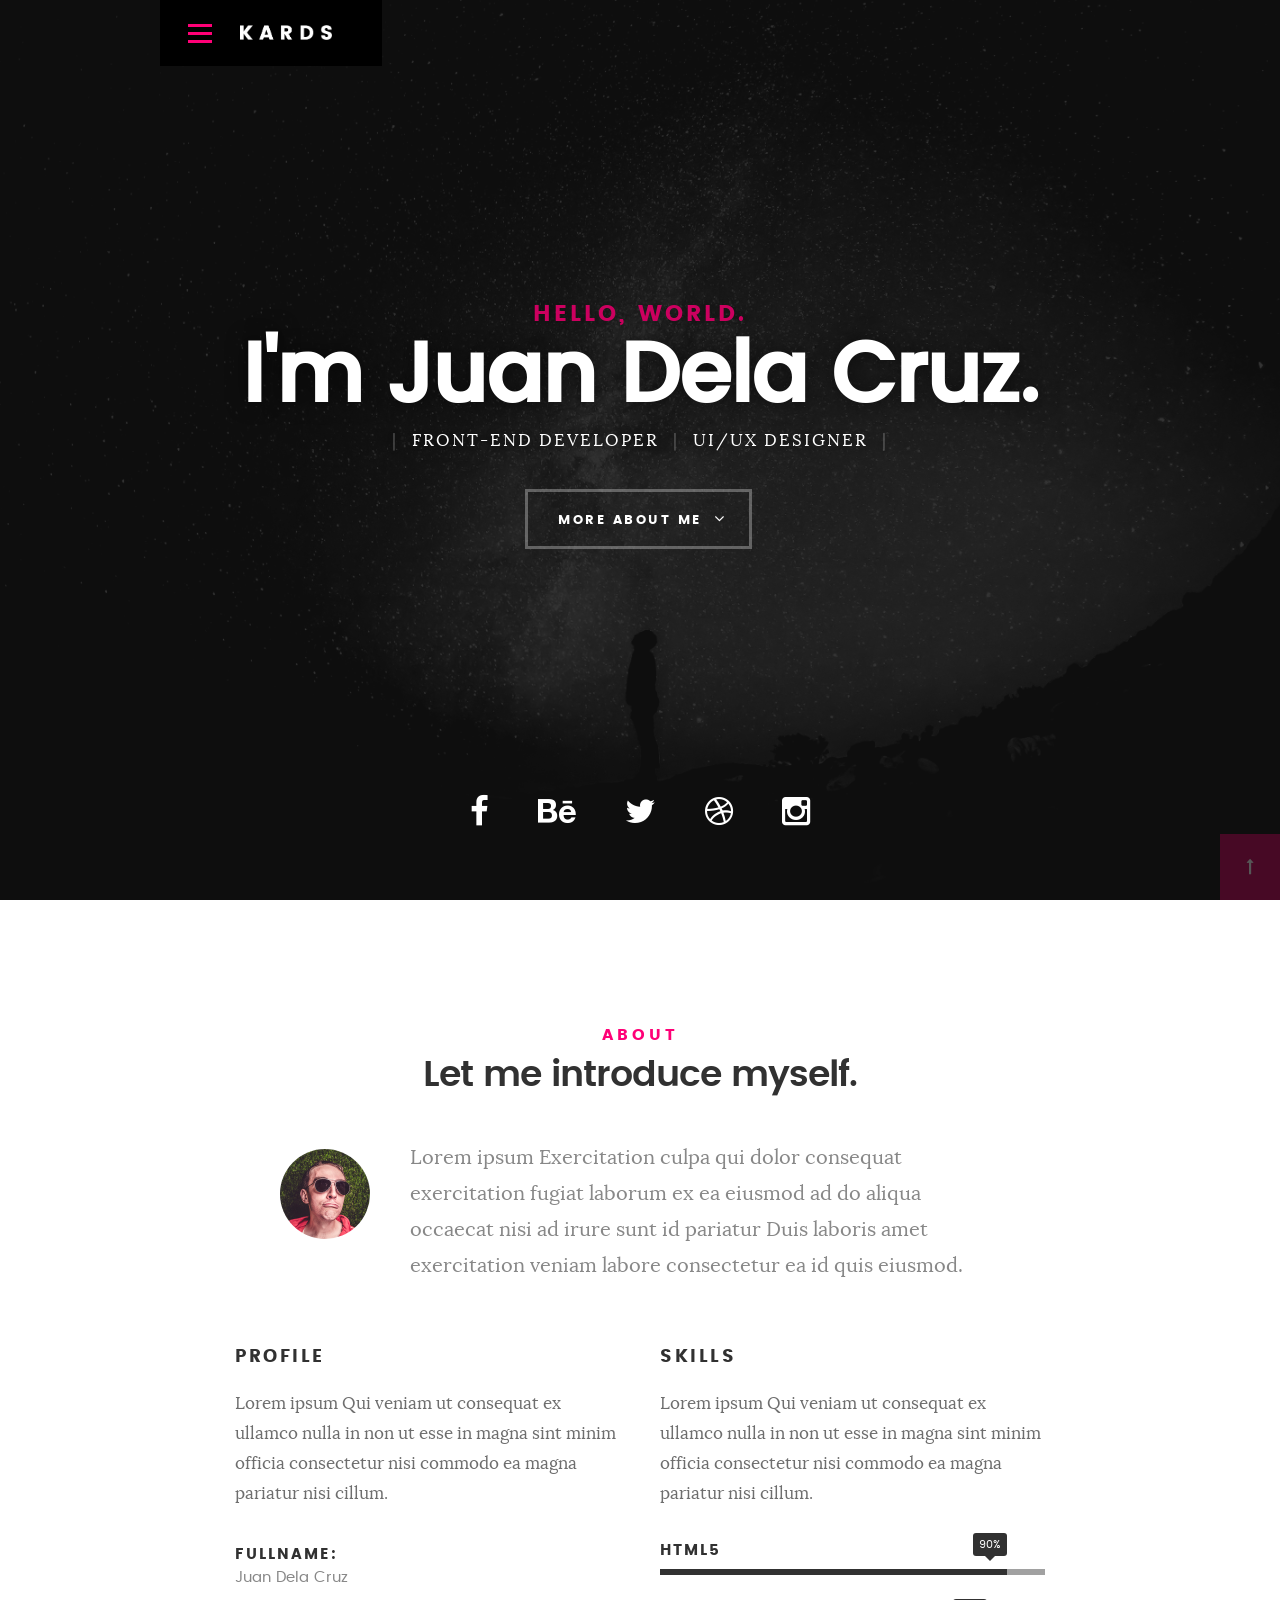
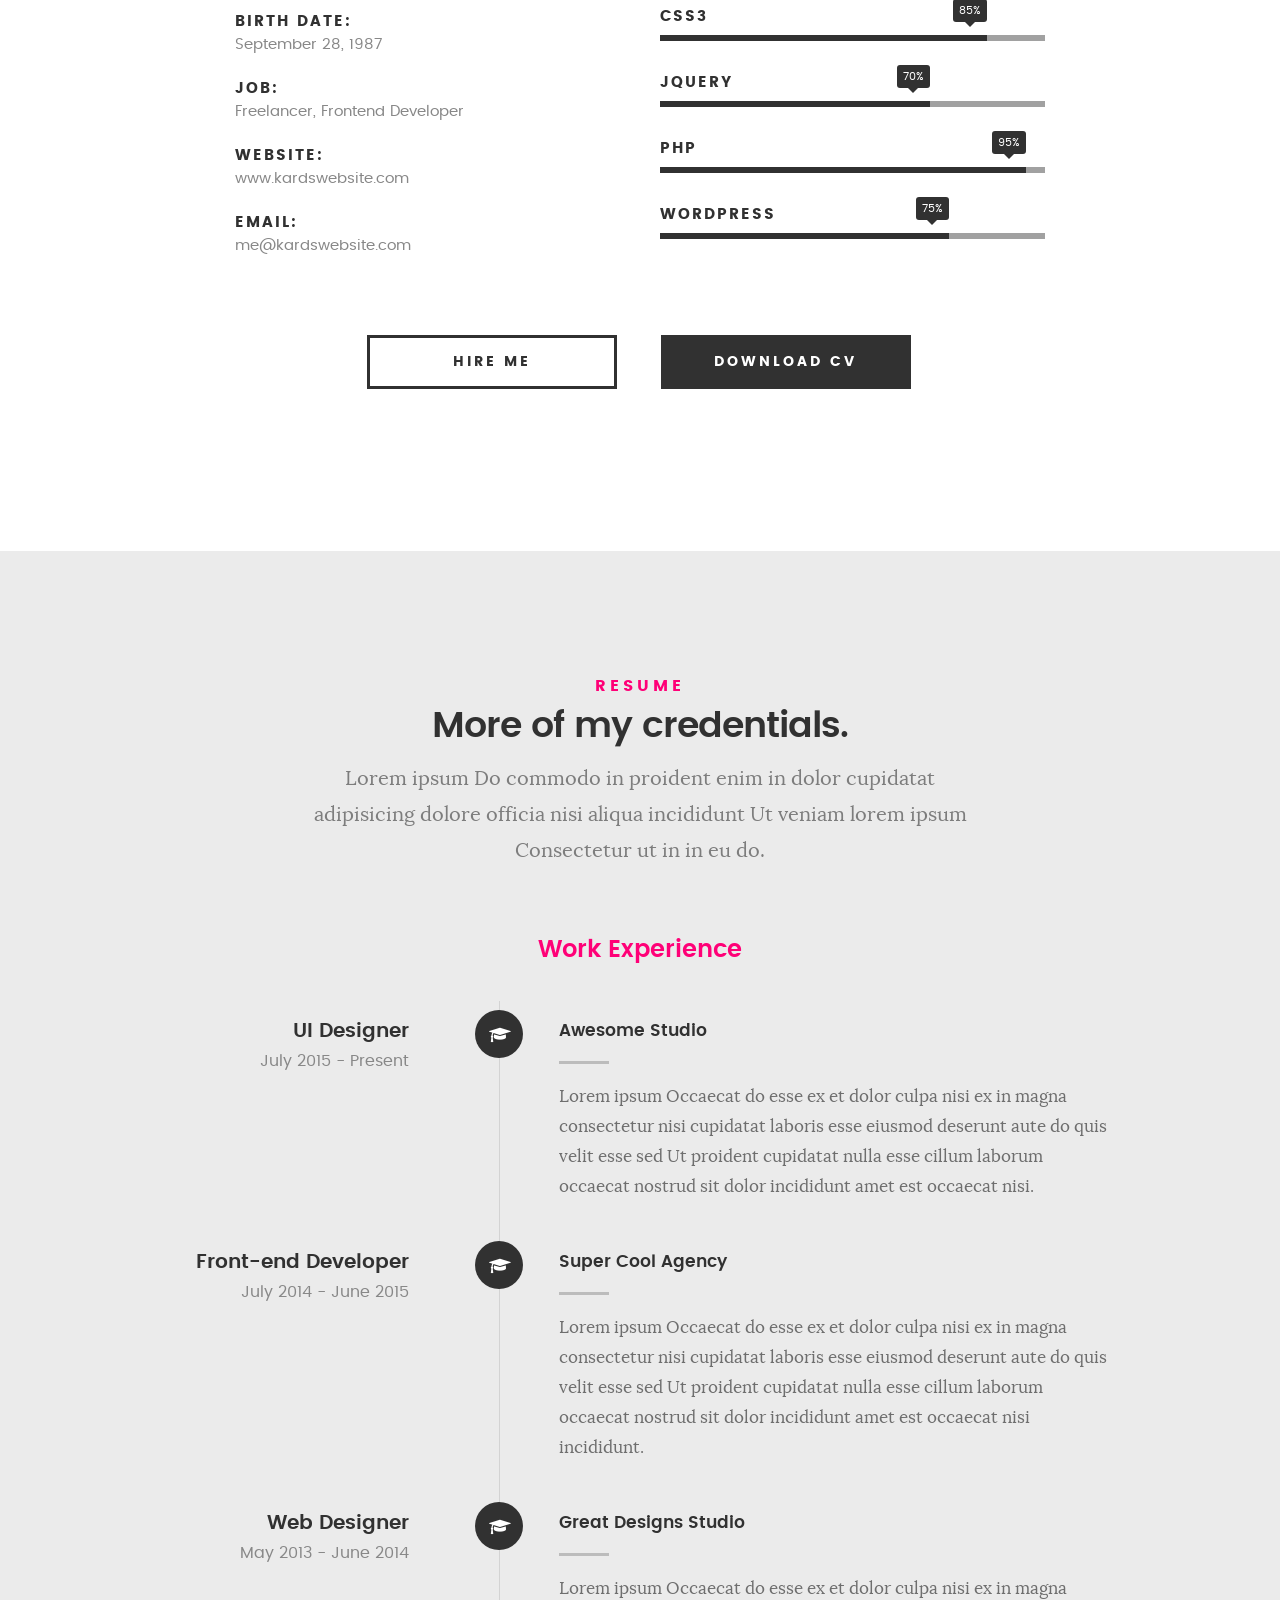
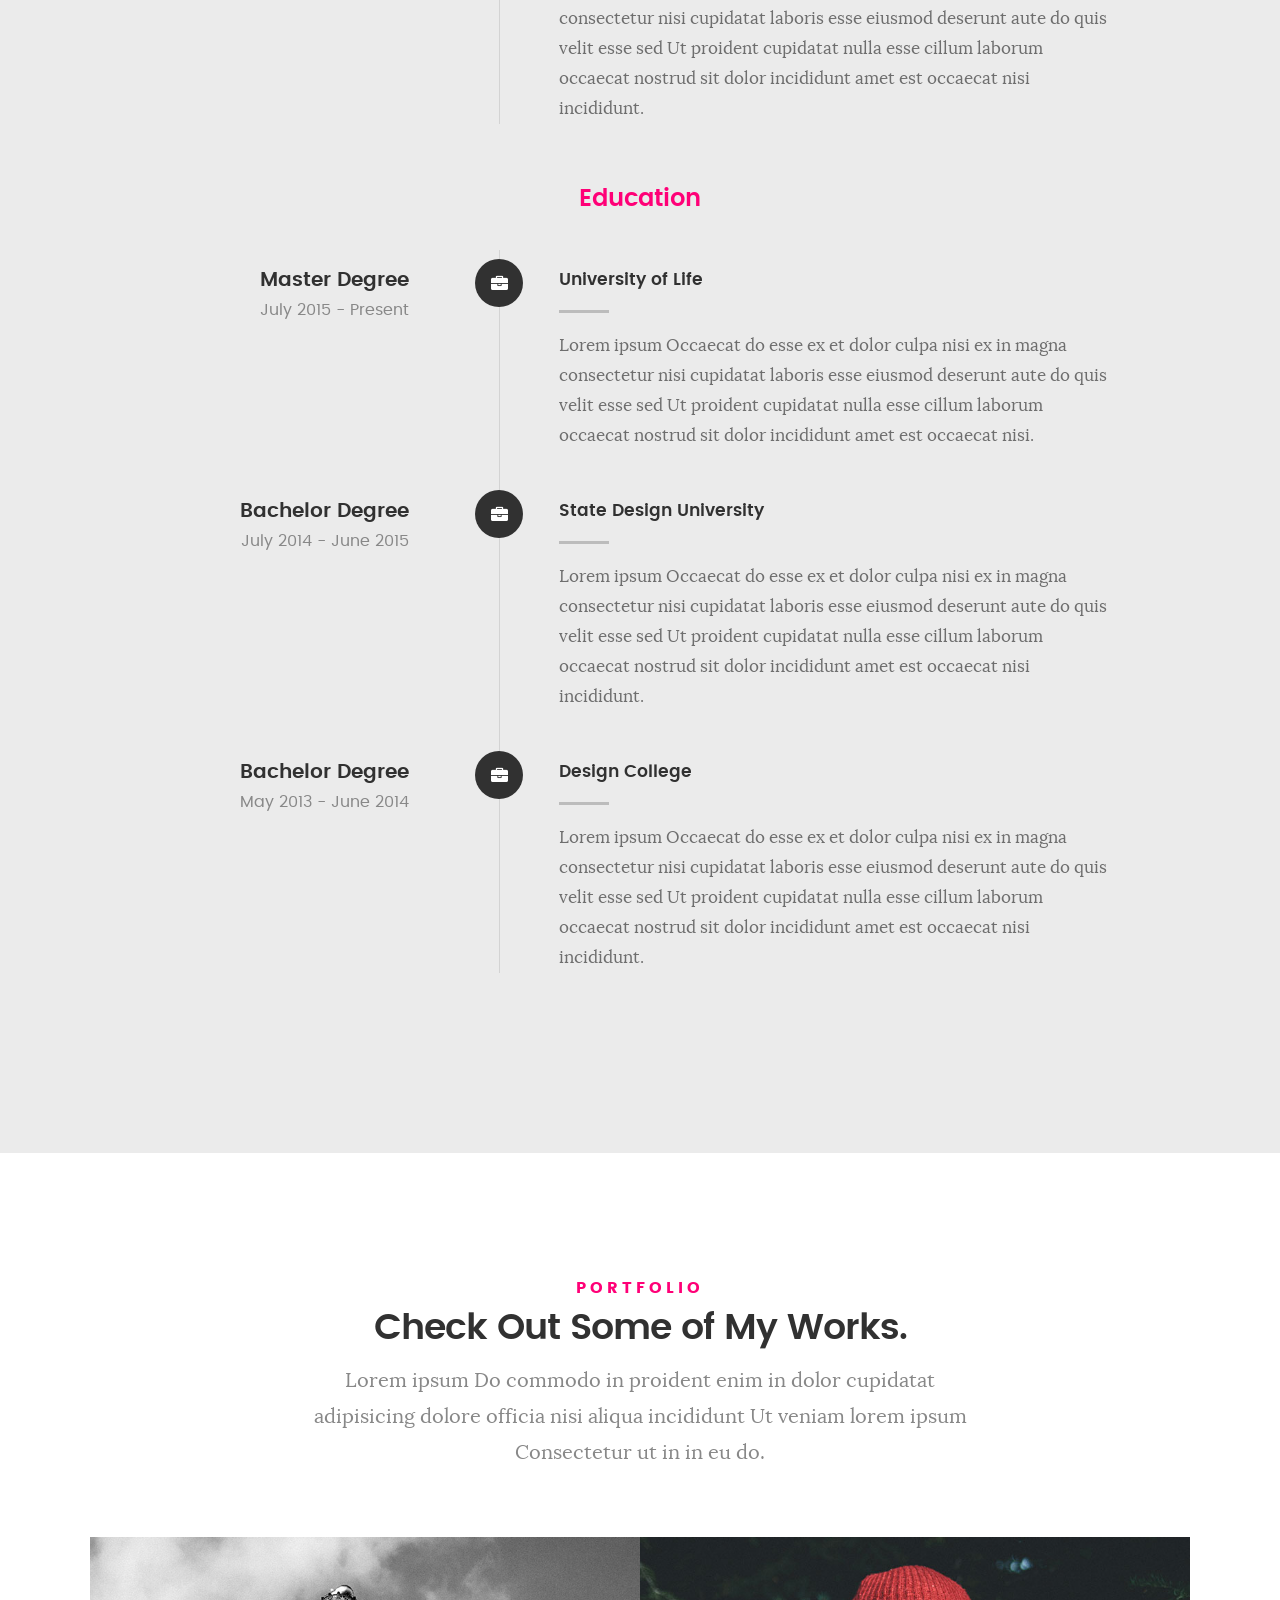
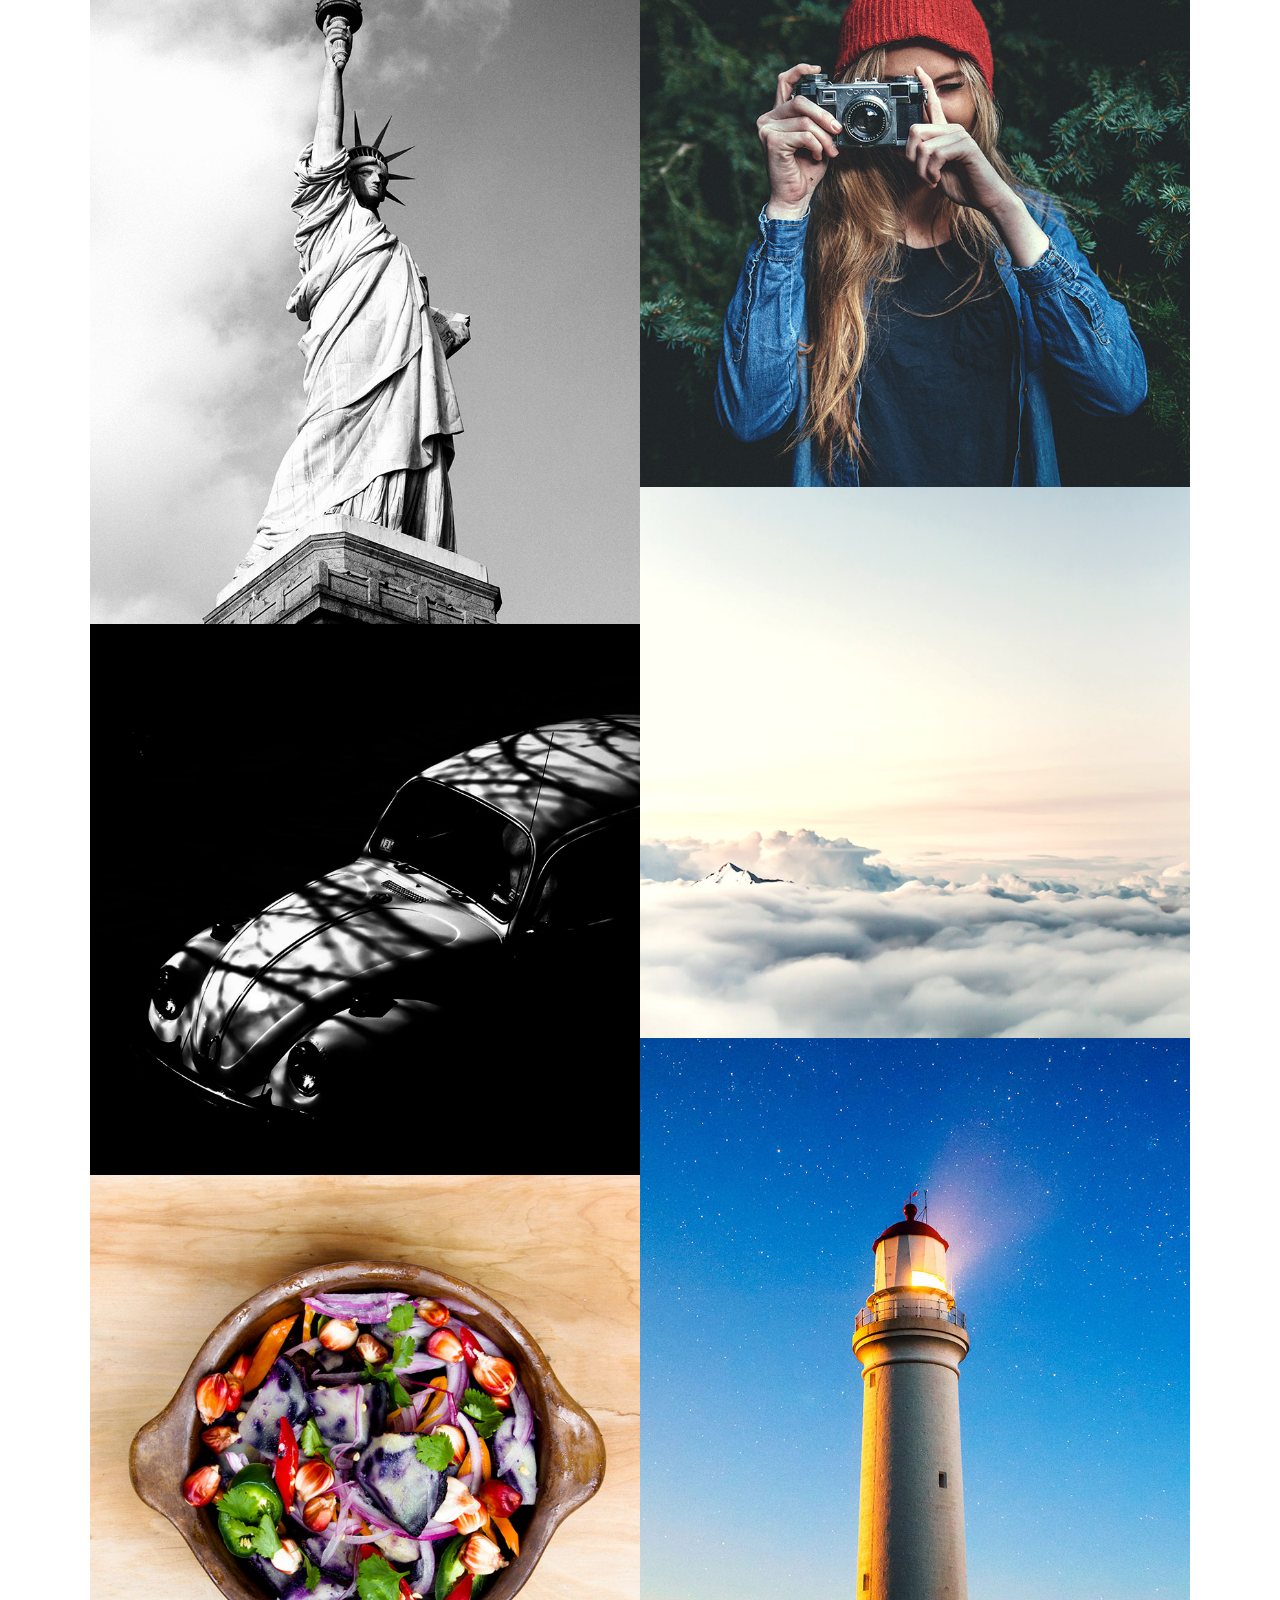
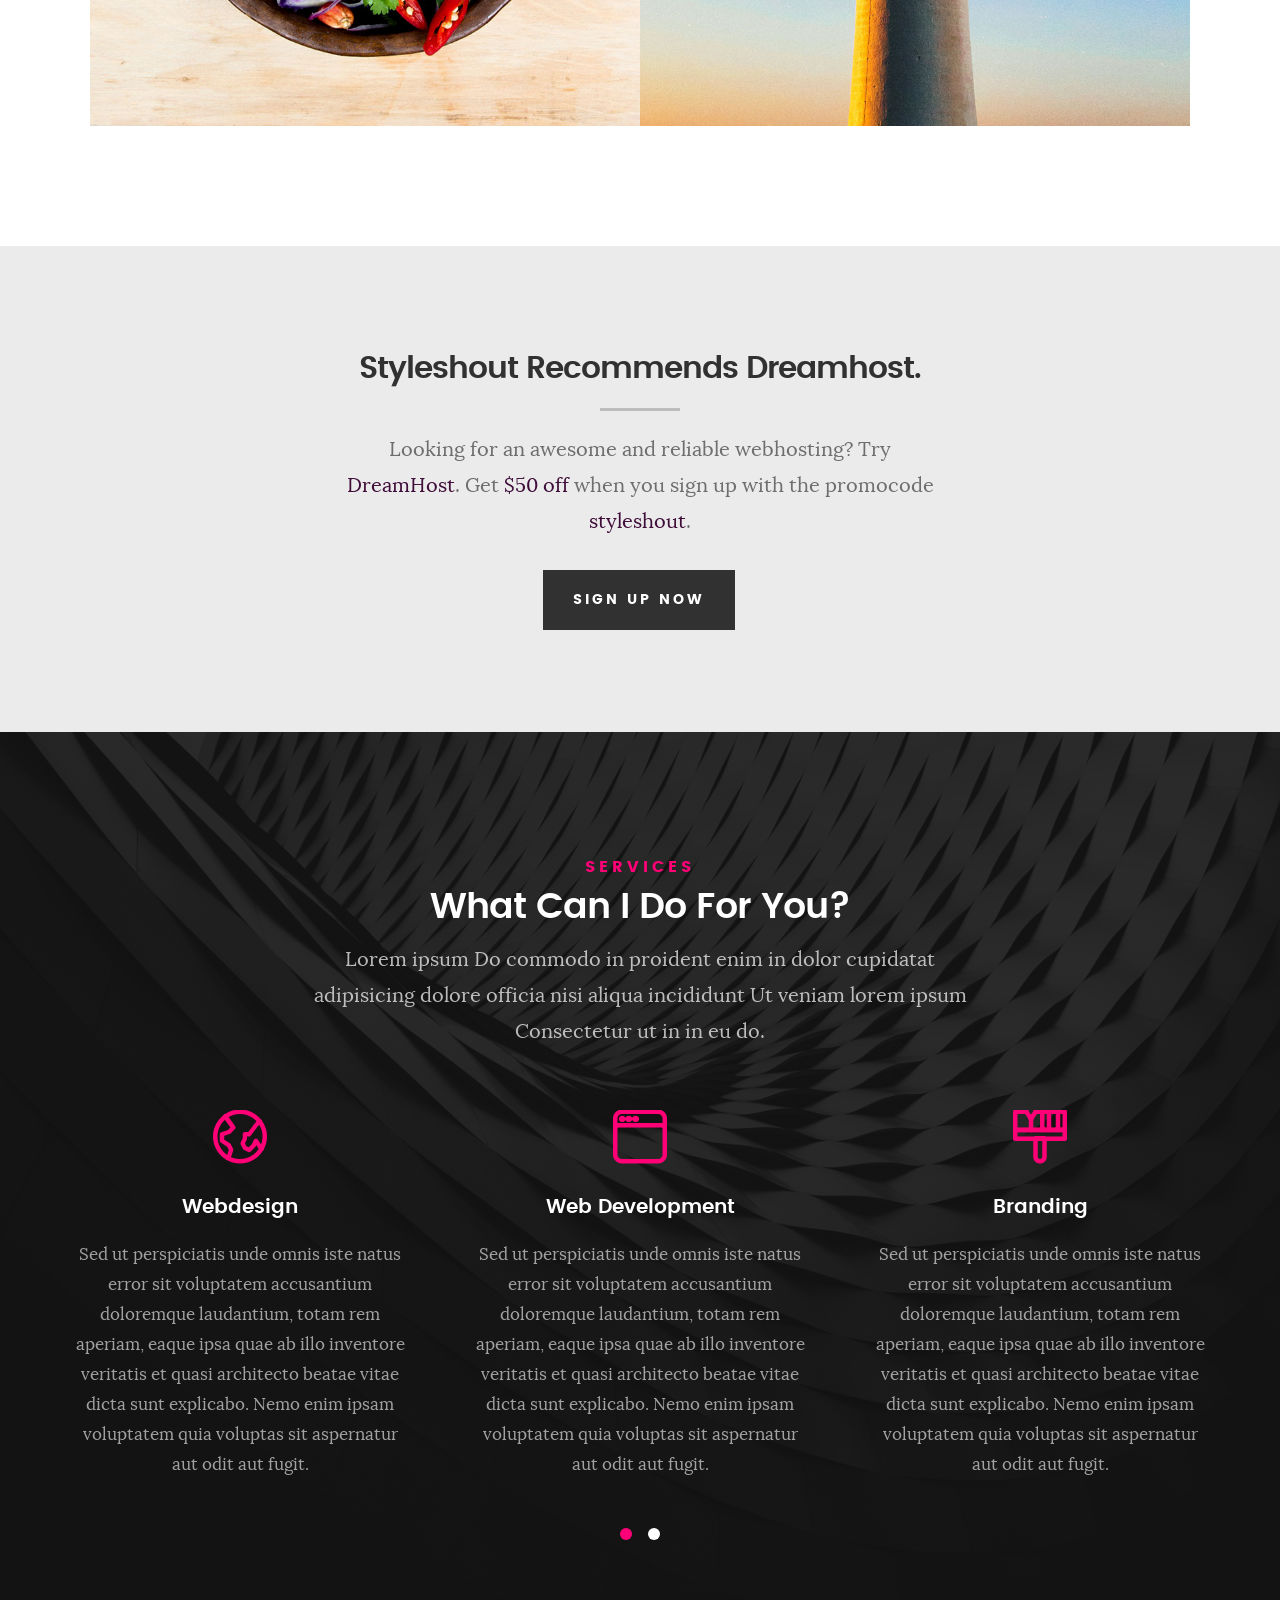
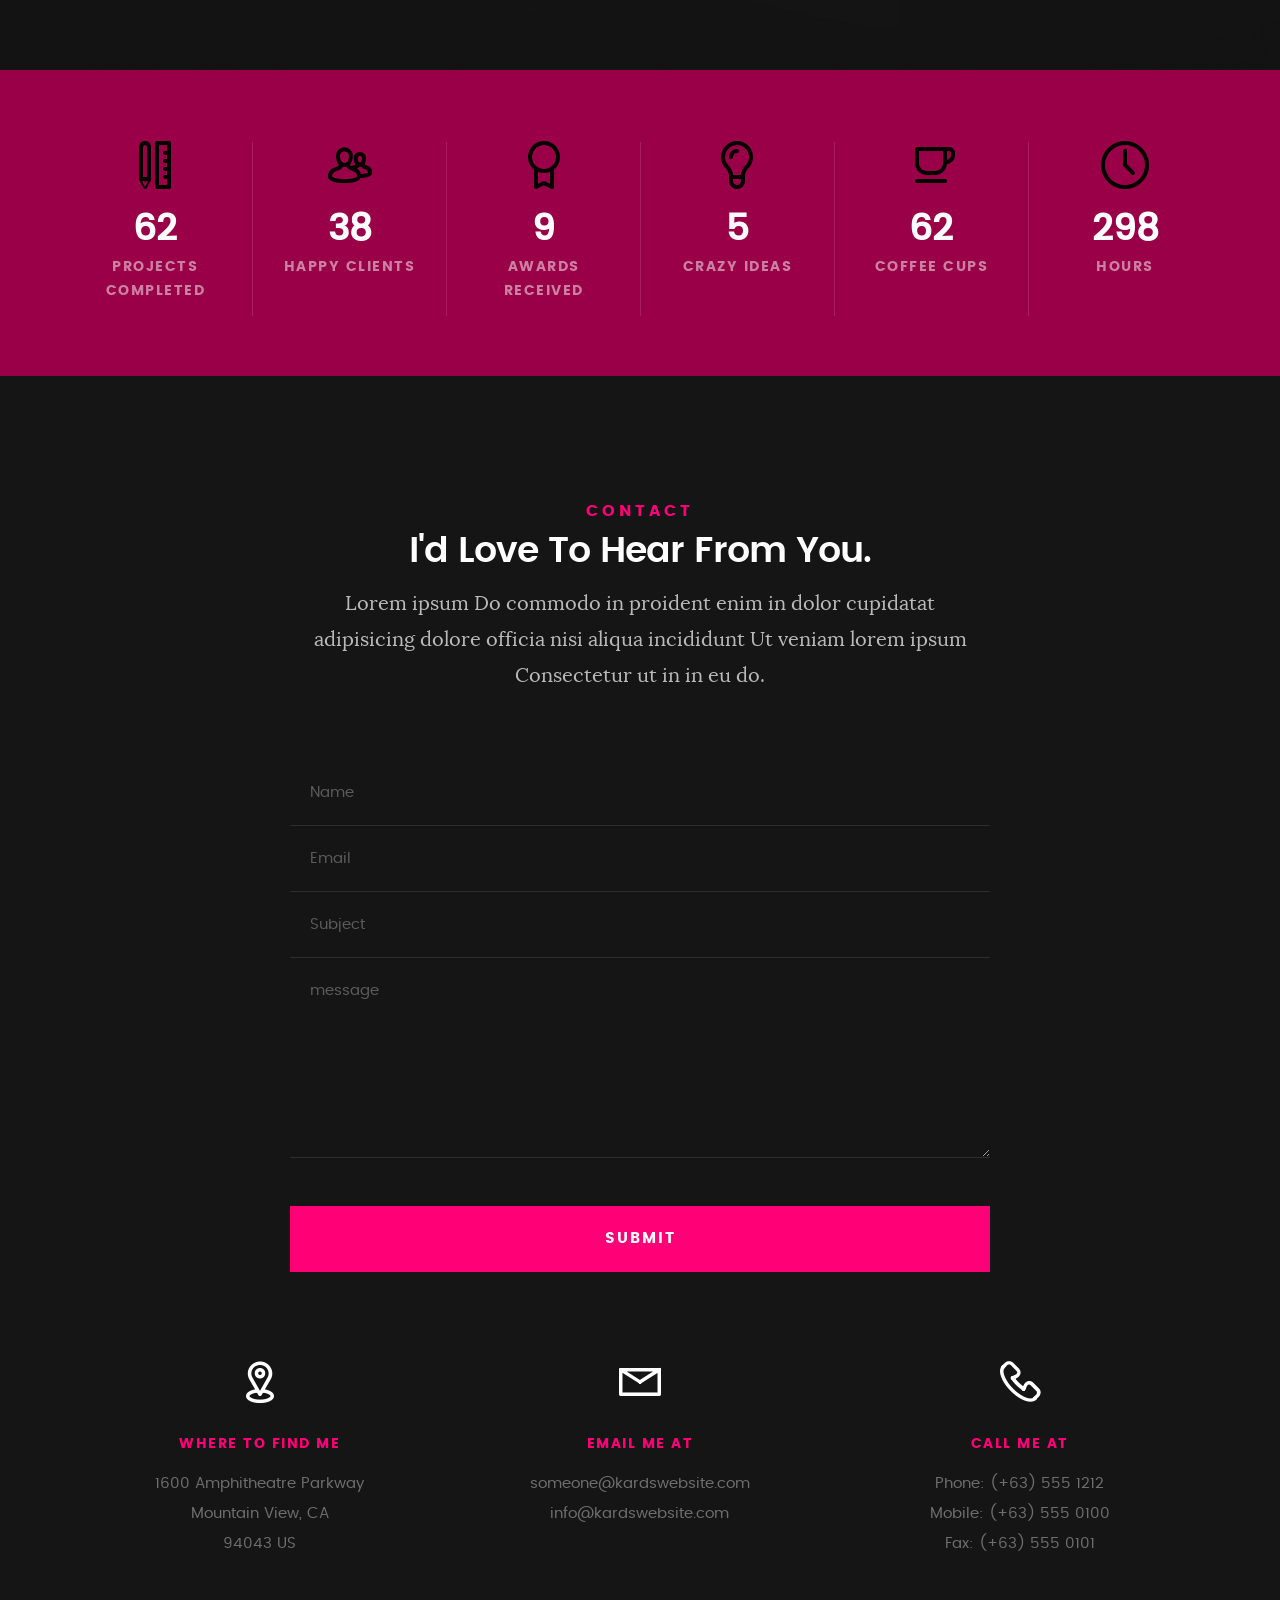
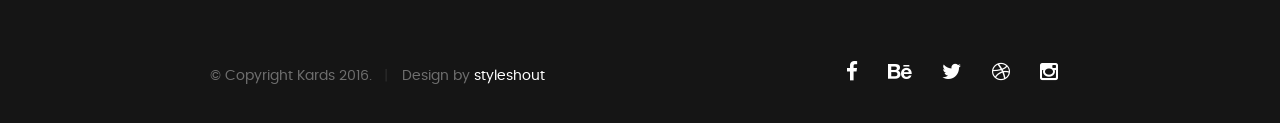
==== new/index.html @ 902c63b0 "new" ====
<!DOCTYPE html>
<!--[if IE 8 ]><html class="no-js oldie ie8" lang="en"> <![endif]-->
<!--[if IE 9 ]><html class="no-js oldie ie9" lang="en"> <![endif]-->
<!--[if (gte IE 9)|!(IE)]><!--><html class="no-js" lang="en"> <!--<![endif]-->
<head>

   <!--- basic page needs
   ================================================== -->
   <meta charset="utf-8">
	<title>Kards</title>
	<meta name="description" content="">  
	<meta name="author" content="">

   <!-- mobile specific metas
   ================================================== -->
	<meta name="viewport" content="width=device-width, initial-scale=1, maximum-scale=1">

 	<!-- CSS
   ================================================== -->
   <link rel="stylesheet" href="css/base.css">  
   <link rel="stylesheet" href="css/main.css">
   <link rel="stylesheet" href="css/vendor.css">     

   <!-- script
   ================================================== -->   
	<script src="js/modernizr.js"></script>
	<script src="js/pace.min.js"></script>

   <!-- favicons
	================================================== -->
	<link rel="icon" type="image/png" href="favicon.png">

</head>

<body id="top">

	<!-- header 
   ================================================== -->
   <header>   	
   	<div class="row">

   		<div class="top-bar">
   			<a class="menu-toggle" href="#"><span>Menu</span></a>

	   		<div class="logo">
		         <a href="index.html">KARDS</a>
		      </div>		      

		   	<nav id="main-nav-wrap">
					<ul class="main-navigation">
						<li class="current"><a class="smoothscroll"  href="#intro" title="">Home</a></li>
						<li><a class="smoothscroll"  href="#about" title="">About</a></li>
						<li><a class="smoothscroll"  href="#resume" title="">Resume</a></li>
						<li><a class="smoothscroll"  href="#portfolio" title="">Portfolio</a></li>
						<li><a class="smoothscroll"  href="#services" title="">Services</a></li>					
						<li><a class="smoothscroll"  href="#contact" title="">Contact</a></li>	
						<li><a href="styles.html" title="">Style Demo</a></li>				
					</ul>
				</nav>    		
   		</div> <!-- /top-bar --> 
   		
   	</div> <!-- /row --> 		
   </header> <!-- /header -->

	<!-- intro section
   ================================================== -->
   <section id="intro">   

   	<div class="intro-overlay"></div>	

   	<div class="intro-content">
   		<div class="row">

   			<div class="col-twelve">

	   			<h5>Hello, World.</h5>
	   			<h1>I'm Juan Dela Cruz.</h1>

	   			<p class="intro-position">
	   				<span>Front-end Developer</span>
	   				<span>UI/UX Designer</span> 
	   			</p>

	   			<a class="button stroke smoothscroll" href="#about" title="">More About Me</a>

	   		</div>  
   			
   		</div>   		 		
   	</div> <!-- /intro-content --> 

   	<ul class="intro-social">        
         <li><a href="#"><i class="fa fa-facebook"></i></a></li>
         <li><a href="#"><i class="fa fa-behance"></i></a></li>
         <li><a href="#"><i class="fa fa-twitter"></i></a></li>
         <li><a href="#"><i class="fa fa-dribbble"></i></a></li>
         <li><a href="#"><i class="fa fa-instagram"></i></a></li>
      </ul> <!-- /intro-social -->      	

   </section> <!-- /intro -->


   <!-- about section
   ================================================== -->
   <section id="about">  

   	<div class="row section-intro">
   		<div class="col-twelve">

   			<h5>About</h5>
   			<h1>Let me introduce myself.</h1>

   			<div class="intro-info">

   				<img src="images/profile-pic.jpg" alt="Profile Picture">

   				<p class="lead">Lorem ipsum Exercitation culpa qui dolor consequat exercitation fugiat laborum ex ea eiusmod ad do aliqua occaecat nisi ad irure sunt id pariatur Duis laboris amet exercitation veniam labore consectetur ea id quis eiusmod.</p>
   			</div>   			

   		</div>   		
   	</div> <!-- /section-intro -->

   	<div class="row about-content">

   		<div class="col-six tab-full">

   			<h3>Profile</h3>
   			<p>Lorem ipsum Qui veniam ut consequat ex ullamco nulla in non ut esse in magna sint minim officia consectetur nisi commodo ea magna pariatur nisi cillum.</p>

   			<ul class="info-list">
   				<li>
   					<strong>Fullname:</strong>
   					<span>Juan Dela Cruz</span>
   				</li>
   				<li>
   					<strong>Birth Date:</strong>
   					<span>September 28, 1987</span>
   				</li>
   				<li>
   					<strong>Job:</strong>
   					<span>Freelancer, Frontend Developer</span>
   				</li>
   				<li>
   					<strong>Website:</strong>
   					<span>www.kardswebsite.com</span>
   				</li>
   				<li>
   					<strong>Email:</strong>
   					<span>me@kardswebsite.com</span>
   				</li>

   			</ul> <!-- /info-list -->

   		</div>

   		<div class="col-six tab-full">

   			<h3>Skills</h3>
   			<p>Lorem ipsum Qui veniam ut consequat ex ullamco nulla in non ut esse in magna sint minim officia consectetur nisi commodo ea magna pariatur nisi cillum.</p>

				<ul class="skill-bars">
				   <li>
				   	<div class="progress percent90"><span>90%</span></div>
				   	<strong>HTML5</strong>
				   </li>
				   <li>
				   	<div class="progress percent85"><span>85%</span></div>
				   	<strong>CSS3</strong>
				   </li>
				   <li>
				   	<div class="progress percent70"><span>70%</span></div>
				   	<strong>JQuery</strong>
				   </li>
				   <li>
				   	<div class="progress percent95"><span>95%</span></div>
				   	<strong>PHP</strong>
				   </li>
				   <li>

				   	<div class="progress percent75"><span>75%</span></div>
				   	<strong>Wordpress</strong>
				   </li>
      
				</ul> <!-- /skill-bars -->		

   		</div>

   	</div>

   	<div class="row button-section">
   		<div class="col-twelve">
   			<a href="#contact" title="Hire Me" class="button stroke smoothscroll">Hire Me</a>
   			<a href="#" title="Download CV" class="button button-primary">Download CV</a>
   		</div>   		
   	</div>

   </section> <!-- /process-->    


   <!-- resume Section
   ================================================== -->
	<section id="resume" class="grey-section">

		<div class="row section-intro">
   		<div class="col-twelve">

   			<h5>Resume</h5>
   			<h1>More of my credentials.</h1>

   			<p class="lead">Lorem ipsum Do commodo in proident enim in dolor cupidatat adipisicing dolore officia nisi aliqua incididunt Ut veniam lorem ipsum Consectetur ut in in eu do.</p>

   		</div>   		
   	</div> <!-- /section-intro--> 

   	<div class="row resume-timeline">

   		<div class="col-twelve resume-header">

   			<h2>Work Experience</h2>

   		</div> <!-- /resume-header -->

   		<div class="col-twelve">

   			<div class="timeline-wrap">

   				<div class="timeline-block">

	   				<div class="timeline-ico">
	   					<i class="fa fa-graduation-cap"></i>
	   				</div>

	   				<div class="timeline-header">
	   					<h3>UI Designer</h3>
	   					<p>July 2015 - Present</p>
	   				</div>

	   				<div class="timeline-content">
	   					<h4>Awesome Studio</h4>
	   					<p>Lorem ipsum Occaecat do esse ex et dolor culpa nisi ex in magna consectetur nisi cupidatat laboris esse eiusmod deserunt aute do quis velit esse sed Ut proident cupidatat nulla esse cillum laborum occaecat nostrud sit dolor incididunt amet est occaecat nisi.</p>
	   				</div>

	   			</div> <!-- /timeline-block -->

	   			<div class="timeline-block">

	   				<div class="timeline-ico">
	   					<i class="fa fa-graduation-cap"></i>
	   				</div>

	   				<div class="timeline-header">
	   					<h3>Front-end Developer</h3>
	   					<p>July 2014 - June 2015</p>
	   				</div>

	   				<div class="timeline-content">
	   					<h4>Super Cool Agency</h4>
	   					<p>Lorem ipsum Occaecat do esse ex et dolor culpa nisi ex in magna consectetur nisi cupidatat laboris esse eiusmod deserunt aute do quis velit esse sed Ut proident cupidatat nulla esse cillum laborum occaecat nostrud sit dolor incididunt amet est occaecat nisi incididunt.</p>
	   				</div>

	   			</div> <!-- /timeline-block -->

	   			<div class="timeline-block">

	   				<div class="timeline-ico">
	   					<i class="fa fa-graduation-cap"></i>
	   				</div>

	   				<div class="timeline-header">
	   					<h3>Web Designer</h3>
	   					<p>May 2013 - June 2014</p>
	   				</div>

	   				<div class="timeline-content">
	   					<h4>Great Designs Studio</h4>
	   					<p>Lorem ipsum Occaecat do esse ex et dolor culpa nisi ex in magna consectetur nisi cupidatat laboris esse eiusmod deserunt aute do quis velit esse sed Ut proident cupidatat nulla esse cillum laborum occaecat nostrud sit dolor incididunt amet est occaecat nisi incididunt.</p>
	   				</div>

	   			</div> <!-- /timeline-block -->

   			</div> <!-- /timeline-wrap -->   			

   		</div> <!-- /col-twelve -->
   		
   	</div> <!-- /resume-timeline -->
   	
   	<div class="row resume-timeline">

   		<div class="col-twelve resume-header">

   			<h2>Education</h2>

   		</div> <!-- /resume-header -->

   		<div class="col-twelve">

   			<div class="timeline-wrap">

   				<div class="timeline-block">

	   				<div class="timeline-ico">
	   					<i class="fa fa-briefcase"></i>
	   				</div>

	   				<div class="timeline-header">
	   					<h3>Master Degree</h3>
	   					<p>July 2015 - Present</p>
	   				</div>

	   				<div class="timeline-content">
	   					<h4>University of Life</h4>
	   					<p>Lorem ipsum Occaecat do esse ex et dolor culpa nisi ex in magna consectetur nisi cupidatat laboris esse eiusmod deserunt aute do quis velit esse sed Ut proident cupidatat nulla esse cillum laborum occaecat nostrud sit dolor incididunt amet est occaecat nisi.</p>
	   				</div>

	   			</div> <!-- /timeline-block -->

	   			<div class="timeline-block">

	   				<div class="timeline-ico">
	   					<i class="fa fa-briefcase"></i>
	   				</div>

	   				<div class="timeline-header">
	   					<h3>Bachelor Degree</h3>
	   					<p>July 2014 - June 2015</p>
	   				</div>

	   				<div class="timeline-content">
	   					<h4>State Design University</h4>
	   					<p>Lorem ipsum Occaecat do esse ex et dolor culpa nisi ex in magna consectetur nisi cupidatat laboris esse eiusmod deserunt aute do quis velit esse sed Ut proident cupidatat nulla esse cillum laborum occaecat nostrud sit dolor incididunt amet est occaecat nisi incididunt.</p>
	   				</div>

	   			</div> <!-- /timeline-block -->

	   			<div class="timeline-block">

	   				<div class="timeline-ico">
	   					<i class="fa fa-briefcase"></i>
	   				</div>

	   				<div class="timeline-header">
	   					<h3>Bachelor Degree</h3>
	   					<p>May 2013 - June 2014</p>
	   				</div>

	   				<div class="timeline-content">
	   					<h4>Design College</h4>
	   					<p>Lorem ipsum Occaecat do esse ex et dolor culpa nisi ex in magna consectetur nisi cupidatat laboris esse eiusmod deserunt aute do quis velit esse sed Ut proident cupidatat nulla esse cillum laborum occaecat nostrud sit dolor incididunt amet est occaecat nisi incididunt.</p>
	   				</div>

	   			</div> <!-- /timeline-block -->

   			</div> <!-- /timeline-wrap -->   			

   		</div> <!-- /col-twelve -->
   		
   	</div> <!-- /resume-timeline -->
		
	</section> <!-- /features -->


	<!-- Portfolio Section
   ================================================== -->
	<section id="portfolio">

		<div class="row section-intro">
   		<div class="col-twelve">

   			<h5>Portfolio</h5>
   			<h1>Check Out Some of My Works.</h1>

   			<p class="lead">Lorem ipsum Do commodo in proident enim in dolor cupidatat adipisicing dolore officia nisi aliqua incididunt Ut veniam lorem ipsum Consectetur ut in in eu do.</p>

   		</div>   		
   	</div> <!-- /section-intro--> 

   	<div class="row portfolio-content">

   		<div class="col-twelve">

   			<!-- portfolio-wrapper -->
	         <div id="folio-wrapper" class="block-1-2 block-mob-full stack">

	         	<div class="bgrid folio-item">
	               <div class="item-wrap">
	               	<img src="images/portfolio/liberty.jpg" alt="Liberty">
	                  <a href="#modal-01" class="overlay">	                  	           
	                     <div class="folio-item-table">
	                     	<div class="folio-item-cell">
		     					       <h3 class="folio-title">Liberty</h3>	     					    
		     					    	 <span class="folio-types">
		     					       	  Graphic Design
		     					       </span>
		     					   </div>	                      	
	                     </div>                    
	                  </a>
	               </div>	               
	        		</div> <!-- /folio-item -->

	        		<div class="bgrid folio-item">
	               <div class="item-wrap">
	               	<img src="images/portfolio/shutterbug.jpg" alt="Shutterbug">
	               	<a href="#modal-02" class="overlay">              		                  
	                     <div class="folio-item-table">
	                     	<div class="folio-item-cell">
	                     		<h3 class="folio-title">Shutterbug</h3>	     					    
		     					    	<span class="folio-types">
		     					       	  Web Design
		     					      </span>		     		
		     					   </div> 	                      	
	                     </div>                    
	                  </a>
	               </div>
	        		</div> <!-- /folio-item -->

	            <div class="bgrid folio-item">
	               <div class="item-wrap">
	               	<img src="images/portfolio/clouds.jpg"alt="Clouds">
	                  <a href="#modal-03" class="overlay">             		                  
	                     <div class="folio-item-table">
	                     	<div class="folio-item-cell">
	                     		<h3 class="folio-title">Clouds</h3>	     					    
		     					    	<span class="folio-types">
		     					       	  Web Design
		     					      </span>		     		
		     					   </div> 	                      	
	                     </div>                    
	                  </a>
	               </div>
	        		</div> <!-- /folio-item -->

	            <div class="bgrid folio-item">
	               <div class="item-wrap">
	               	<img src="images/portfolio/beetle.jpg" alt="Beetle">
	                  <a href="#modal-04" class="overlay">                  	                 
	                     <div class="folio-item-table">
	                     	<div class="folio-item-cell">
	                     		<h3 class="folio-title">Beetle</h3>	     					    
		     					    	<span class="folio-types">
		     					       	  Branding
		     					      </span>		     		
		     					   </div>  	                      	
	                     </div>                    
	                  </a>
	               </div>
	        		</div> <!-- /folio-item -->     

	        		<div class="bgrid folio-item">
	               <div class="item-wrap">
	               	<img src="images/portfolio/lighthouse.jpg" alt="Lighthouse">
	                  <a href="#modal-05" class="overlay">             		                  
	                     <div class="folio-item-table">
	                     	<div class="folio-item-cell">
	                     		<h3 class="folio-title">Lighthouse</h3>	     					    
		     					    	<span class="folio-types">
		     					       	  Web Development
		     					      </span>		     		
		     					   </div> 	                      	
	                     </div>                    
	                  </a>
	               </div>
	        		</div> <!-- /folio-item -->

	            <div class="bgrid folio-item">
	               <div class="item-wrap">
	               	<img src="images/portfolio/salad.jpg" alt="Salad">
	                  <a href="#modal-06" class="overlay">
	                     <div class="folio-item-table">
	                     	<div class="folio-item-cell">
	                     		<h3 class="folio-title">Salad</h3>	     					    
		     					    	<span class="folio-types">
		     					       	  Branding
		     					      </span>		     		
		     					   </div>	                      	
	                     </div>                    
	                  </a>
	               </div>
	        		</div> <!-- /folio-item -->   

	            <!-- modal popups - begin
	            ============================================================= -->
	            <div id="modal-01" class="popup-modal slider mfp-hide">	

				     	<div class="media">
				     		<img src="images/portfolio/modals/m-liberty.jpg" alt="" />
				     	</div>      	

					   <div class="description-box">
					      <h4>Liberty</h4>		      
					      <p>Proin gravida nibh vel velit auctor aliquet. Aenean sollicitudin, lorem quis bibendum auctor, nisi elit consequat ipsum, nec sagittis sem nibh id elit.</p>

					      <div class="categories">Web Development</div>			               
					   </div>

			         <div class="link-box">
			            <a href="http://www.behance.net">Details</a>
					      <a href="#" class="popup-modal-dismiss">Close</a>
			         </div>		      

				   </div> <!-- /modal-01 -->

				   <div id="modal-02" class="popup-modal slider mfp-hide">	

				     	<div class="media">
				     		<img src="images/portfolio/modals/m-shutterbug.jpg" alt="" />
				     	</div>      	

					   <div class="description-box">
					      <h4>Shutterbug</h4>		      
					      <p>Proin gravida nibh vel velit auctor aliquet. Aenean sollicitudin, lorem quis bibendum auctor, nisi elit consequat ipsum, nec sagittis sem nibh id elit.</p>

					      <div class="categories">Web Design</div>			               
					   </div>

			         <div class="link-box">
			            <a href="http://www.behance.net">Details</a>
					      <a href="#" class="popup-modal-dismiss">Close</a>
			         </div>		      

				   </div> <!-- /modal-02 -->

				   <div id="modal-03" class="popup-modal slider mfp-hide">	

				     	<div class="media">
				     		<img src="images/portfolio/modals/m-clouds.jpg" alt="" />
				     	</div>      	

					   <div class="description-box">
					      <h4>Clouds</h4>		      
					      <p>Proin gravida nibh vel velit auctor aliquet. Aenean sollicitudin, lorem quis bibendum auctor, nisi elit consequat ipsum, nec sagittis sem nibh id elit.</p>

					      <div class="categories">Web Design</div>			               
					   </div>

			         <div class="link-box">
			            <a href="http://www.behance.net">Details</a>
					      <a href="#" class="popup-modal-dismiss">Close</a>
			         </div>		      

				   </div> <!-- /modal-03 -->

				   <div id="modal-04" class="popup-modal slider mfp-hide">	

				     	<div class="media">
				     		<img src="images/portfolio/modals/m-beetle.jpg" alt="" />
				     	</div>      	

					   <div class="description-box">
					      <h4>Beetle</h4>		      
					      <p>Proin gravida nibh vel velit auctor aliquet. Aenean sollicitudin, lorem quis bibendum auctor, nisi elit consequat ipsum, nec sagittis sem nibh id elit.</p>

					      <div class="categories">Branding</div>			               
					   </div>

			         <div class="link-box">
			            <a href="http://www.behance.net">Details</a>
					      <a href="#" class="popup-modal-dismiss">Close</a>
			         </div>		      

				   </div> <!-- /modal-04 -->

				   <div id="modal-05" class="popup-modal slider mfp-hide">	

				     	<div class="media">
				     		<img src="images/portfolio/modals/m-lighthouse.jpg" alt="" />
				     	</div>      	

					   <div class="description-box">
					      <h4>Lighthouse</h4>		      
					      <p>Proin gravida nibh vel velit auctor aliquet. Aenean sollicitudin, lorem quis bibendum auctor, nisi elit consequat ipsum, nec sagittis sem nibh id elit.</p>

					      <div class="categories">Web Development</div>			               
					   </div>

			         <div class="link-box">
			            <a href="http://www.behance.net">Details</a>
					      <a href="#" class="popup-modal-dismiss">Close</a>
			         </div>		      

				   </div> <!-- /modal-05 -->

				   <div id="modal-06" class="popup-modal slider mfp-hide">	

				     	<div class="media">
				     		<img src="images/portfolio/modals/m-salad.jpg" alt="" />
				     	</div>      	

					   <div class="description-box">
					      <h4>Salad</h4>		      
					      <p>Proin gravida nibh vel velit auctor aliquet. Aenean sollicitudin, lorem quis bibendum auctor, nisi elit consequat ipsum, nec sagittis sem nibh id elit.</p>

					      <div class="categories">Branding</div>			               
					   </div>

			         <div class="link-box">
			            <a href="http://www.behance.net">Details</a>
					      <a href="#" class="popup-modal-dismiss">Close</a>
			         </div>		      

				   </div> <!-- /modal-06 -->


				   <!-- modal popups - end
	            ============================================================= -->

	         </div> <!-- /portfolio-wrapper --> 

   		</div>  <!-- /twelve -->   

   	</div> <!-- /portfolio-content --> 
		
	</section> <!-- /portfolio --> 


	<!-- CTA Section
   ================================================== -->
	<section id="cta" class="grey-section">

   	<div class="row cta-content">

   		<div class="col-twelve section-ads">  

	     		<h2 class="h01"><a href="http://www.dreamhost.com/r.cgi?287326|STYLESHOUT">Styleshout Recommends Dreamhost.</a></h2>

		      <p class="lead">
		      Looking for an awesome and reliable webhosting? Try <a href="http://www.dreamhost.com/r.cgi?287326|STYLESHOUT"><span>DreamHost</span></a>.
				Get <span>$50 off</span> when you sign up with the promocode <span>styleshout</span>. 
				<!-- Simply type	the promocode in the box labeled “Promo Code” when placing your order. -->	
				</p>

				<div class="action">
			      <a class="button button-primary large" href="http://www.dreamhost.com/r.cgi?287326|STYLESHOUT">Sign Up Now</a>
		      </div>		     	

   		</div>

   	</div> <!-- /cta-content -->

   </section> <!-- /cta --> 

	
	<!-- services Section
   ================================================== -->
	<section id="services">

		<div class="overlay"></div>

		<div class="row section-intro">
   		<div class="col-twelve">

   			<h5>Services</h5>
   			<h1>What Can I Do For You?</h1>

   			<p class="lead">Lorem ipsum Do commodo in proident enim in dolor cupidatat adipisicing dolore officia nisi aliqua incididunt Ut veniam lorem ipsum Consectetur ut in in eu do.</p>

   		</div>   		
   	</div> <!-- /section-intro -->

   	<div class="row services-content">

   		<div id="owl-slider" class="owl-carousel services-list">

	      	<div class="service">	

	      		<span class="icon"><i class="icon-earth"></i></span>            

	            <div class="service-content">	

	            	 <h3>Webdesign</h3>

		            <p class="desc">Sed ut perspiciatis unde omnis iste natus error sit voluptatem accusantium doloremque laudantium, totam rem aperiam, eaque ipsa quae ab illo inventore veritatis et quasi architecto beatae vitae dicta sunt explicabo. Nemo enim ipsam voluptatem quia voluptas sit aspernatur aut odit aut fugit.
	         		</p>
	         		
	         	</div> 	         	 

				</div> <!-- /service -->

				<div class="service">	

					<span class="icon"><i class="icon-window"></i></span>                          

	            <div class="service-content">	

	            	<h3>Web Development</h3>  

		            <p class="desc">Sed ut perspiciatis unde omnis iste natus error sit voluptatem accusantium doloremque laudantium, totam rem aperiam, eaque ipsa quae ab illo inventore veritatis et quasi architecto beatae vitae dicta sunt explicabo. Nemo enim ipsam voluptatem quia voluptas sit aspernatur aut odit aut fugit.
	         		</p>

	            </div>	                          

			   </div> <!-- /service -->

			   <div class="service">

			   	<span class="icon"><i class="icon-paint-brush"></i></span>		            

	            <div class="service-content">

	            	<h3>Branding</h3>

		            <p class="desc">Sed ut perspiciatis unde omnis iste natus error sit voluptatem accusantium doloremque laudantium, totam rem aperiam, eaque ipsa quae ab illo inventore veritatis et quasi architecto beatae vitae dicta sunt explicabo. Nemo enim ipsam voluptatem quia voluptas sit aspernatur aut odit aut fugit.
	        			</p> 

	            </div> 	            	               

			   </div> <!-- /service -->

				<div class="service">

					<span class="icon"><i class="icon-toggles"></i></span>	              

	            <div class="service-content">

	            	<h3>UI/UX Design</h3>

		            <p class="desc">Sed ut perspiciatis unde omnis iste natus error sit voluptatem accusantium doloremque laudantium, totam rem aperiam, eaque ipsa quae ab illo inventore veritatis et quasi architecto beatae vitae dicta sunt explicabo. Nemo enim ipsam voluptatem quia voluptas sit aspernatur aut odit aut fugit.
	         		</p> 
	         		
	            </div>                

				</div> <!-- /service -->

			   <div class="service">

			   	<span class="icon"><i class="icon-image"></i></span>	            

	            <div class="service-content">

	            	<h3>Graphics Design</h3>

		            <p class="desc">Sed ut perspiciatis unde omnis iste natus error sit voluptatem accusantium doloremque laudantium, totam rem aperiam, eaque ipsa quae ab illo inventore veritatis et quasi architecto beatae vitae dicta sunt explicabo. Nemo enim ipsam voluptatem quia voluptas sit aspernatur aut odit aut fugit.
	        			</p> 

	            </div>	               

			   </div> <!-- /service -->

			   <div class="service">

			   	<span class="icon"><i class="icon-chat"></i></span>	   	           

	            <div class="service-content">

	            	 <h3>Consultancy</h3>

		            <p class="desc">Sed ut perspiciatis unde omnis iste natus error sit voluptatem accusantium doloremque laudantium, totam rem aperiam, eaque ipsa quae ab illo inventore veritatis et quasi architecto beatae vitae dicta sunt explicabo. Nemo enim ipsam voluptatem quia voluptas sit aspernatur aut odit aut fugit.
	        			</p> 
	        			
	            </div>	               

			   </div> <!-- /service -->

	      </div> <!-- /services-list -->
   		
   	</div> <!-- /services-content -->
		
	</section> <!-- /services -->	


	<!-- stats Section
   ================================================== -->
	<section id="stats" class="count-up">

		<div class="row">
			<div class="col-twelve">

				<div class="block-1-6 block-s-1-3 block-tab-1-2 block-mob-full stats-list">

					<div class="bgrid stat">

						<div class="icon-part">
							<i class="icon-pencil-ruler"></i>
						</div>

						<h3 class="stat-count">
							1500
						</h3>

						<h5 class="stat-title">
							Projects Completed
						</h5>

					</div> <!-- /stat -->					

					<div class="bgrid stat">

						<div class="icon-part">
							<i class="icon-users"></i>
						</div>

						<h3 class="stat-count">
							900
						</h3>

						<h5 class="stat-title">
							Happy Clients
						</h5>

					</div> <!-- /stat -->

					<div class="bgrid stat">

						<div class="icon-part">
							<i class="icon-badge"></i>
						</div>

						<h3 class="stat-count">
							200
						</h3>

						<h5 class="stat-title">
							Awards Received
						</h5>

					</div> <!-- /stat -->									

					<div class="bgrid stat">

						<div class="icon-part">
							<i class="icon-light-bulb"></i>
						</div>

						<h3 class="stat-count">
							120
						</h3>

						<h5 class="stat-title">
							Crazy Ideas
						</h5>

					</div> <!-- /stat -->

					<div class="bgrid stat">

						<div class="icon-part">
							<i class="icon-cup"></i>
						</div>

						<h3 class="stat-count">
							1500
						</h3>

						<h5 class="stat-title">
							Coffee Cups
						</h5>

					</div> <!-- /stat -->

					<div class="bgrid stat">

						<div class="icon-part">
							<i class="icon-clock"></i>
						</div>

						<h3 class="stat-count">
							7200
						</h3>

						<h5 class="stat-title">
							Hours
						</h5>

					</div> <!-- /stat -->

				</div> <!-- /stats-list -->

			</div> <!-- /twelve -->
		</div> <!-- /row -->

	</section> <!-- /stats -->

	
   <!-- contact
   ================================================== -->
	<section id="contact">

		<div class="row section-intro">
   		<div class="col-twelve">

   			<h5>Contact</h5>
   			<h1>I'd Love To Hear From You.</h1>

   			<p class="lead">Lorem ipsum Do commodo in proident enim in dolor cupidatat adipisicing dolore officia nisi aliqua incididunt Ut veniam lorem ipsum Consectetur ut in in eu do.</p>

   		</div> 
   	</div> <!-- /section-intro -->

   	<div class="row contact-form">

   		<div class="col-twelve">

            <!-- form -->
            <form name="contactForm" id="contactForm" method="post" action="">
      			<fieldset>

                  <div class="form-field">
 						   <input name="contactName" type="text" id="contactName" placeholder="Name" value="" minlength="2" required="">
                  </div>
                  <div class="form-field">
	      			   <input name="contactEmail" type="email" id="contactEmail" placeholder="Email" value="" required="">
	               </div>
                  <div class="form-field">
	     				   <input name="contactSubject" type="text" id="contactSubject" placeholder="Subject" value="">
	               </div>                       
                  <div class="form-field">
	                 	<textarea name="contactMessage" id="contactMessage" placeholder="message" rows="10" cols="50" required=""></textarea>
	               </div>                      
                 <div class="form-field">
                     <button class="submitform">Submit</button>
                     <div id="submit-loader">
                        <div class="text-loader">Sending...</div>                             
       				      <div class="s-loader">
								  	<div class="bounce1"></div>
								  	<div class="bounce2"></div>
								  	<div class="bounce3"></div>
								</div>
							</div>
                  </div>

      			</fieldset>
      		</form> <!-- Form End -->

            <!-- contact-warning -->
            <div id="message-warning">            	
            </div>            
            <!-- contact-success -->
      		<div id="message-success">
               <i class="fa fa-check"></i>Your message was sent, thank you!<br>
      		</div>

         </div> <!-- /col-twelve -->
   		
   	</div> <!-- /contact-form -->

   	<div class="row contact-info">

   		<div class="col-four tab-full">

   			<div class="icon">
   				<i class="icon-pin"></i>
   			</div>

   			<h5>Where to find me</h5>

   			<p>
            1600 Amphitheatre Parkway<br>
            Mountain View, CA<br>
            94043 US
            </p>

   		</div>

   		<div class="col-four tab-full collapse">

   			<div class="icon">
   				<i class="icon-mail"></i>
   			</div>

   			<h5>Email Me At</h5>

   			<p>someone@kardswebsite.com<br>
			   	info@kardswebsite.com			     
			   </p>

   		</div>

   		<div class="col-four tab-full">

   			<div class="icon">
   				<i class="icon-phone"></i>
   			</div>

   			<h5>Call Me At</h5>

   			<p>Phone: (+63) 555 1212<br>
			   	Mobile: (+63) 555 0100<br>
			     	Fax: (+63) 555 0101
			   </p>

   		</div>
   		
   	</div> <!-- /contact-info -->
		
	</section> <!-- /contact -->


   <!-- footer
   ================================================== -->

   <footer>
     	<div class="row">

     		<div class="col-six tab-full pull-right social">

     			<ul class="footer-social">        
			      <li><a href="#"><i class="fa fa-facebook"></i></a></li>
			      <li><a href="#"><i class="fa fa-behance"></i></a></li>
			      <li><a href="#"><i class="fa fa-twitter"></i></a></li>
			      <li><a href="#"><i class="fa fa-dribbble"></i></a></li>
			      <li><a href="#"><i class="fa fa-instagram"></i></a></li>
			   </ul> 
	      		
	      </div>

      	<div class="col-six tab-full">
	      	<div class="copyright">
		        	<span>© Copyright Kards 2016.</span> 
		        	<span>Design by <a href="http://www.styleshout.com/">styleshout</a></span>	         	
		         </div>		                  
	      	</div>

	      	<div id="go-top">
		         <a class="smoothscroll" title="Back to Top" href="#top"><i class="fa fa-long-arrow-up"></i></a>
		      </div>

      	</div> <!-- /row -->     	
   </footer>  

   <div id="preloader"> 
    	<div id="loader"></div>
   </div> 

   <!-- Java Script
   ================================================== --> 
   <script src="js/jquery-2.1.3.min.js"></script>
   <script src="js/plugins.js"></script>
   <script src="js/main.js"></script>

</body>

</html>
---- new/css/base.css ----
/**
 * =================================================================== 
 *
 *  Kards v1.0 Base Stylesheet
 *  url: styleshout.com
 *  03-01-2016
 *  ------------------------------------------------------------------
 *  TOC:
 *  01. reset
 *  02. basic/base setup styles
 *  03. grid
 *  04. MISC
 *
 * =================================================================== 
 */

/** 
 * ===================================================================
 * 01. reset - normalize.css v3.0.2 | MIT License | git.io/normalize
 *
 * ------------------------------------------------------------------- 
 */
html {
	font-family: sans-serif;
	-ms-text-size-adjust: 100%;
	-webkit-text-size-adjust: 100%;
}

body {
	margin: 0;
}

article,
aside,
details,
figcaption,
figure,
footer,
header,
hgroup,
main,
menu,
nav,
section,
summary {
	display: block;
}

audio,
canvas,
progress,
video {
	display: inline-block;
	vertical-align: baseline;
}

audio:not([controls]) {
	display: none;
	height: 0;
}

[hidden],
template {
	display: none;
}

a {
	background: transparent;
}

a:active,
a:hover {
	outline: 0;
}

abbr[title] {
	border-bottom: 1px dotted;
}

b,
strong {
	font-weight: bold;
}

dfn {
	font-style: italic;
}

h1 {
	font-size: 2em;
	margin: 0.67em 0;
}

mark {
	background: #ff0;
	color: #000;
}

small {
	font-size: 80%;
}

sub,
sup {
	font-size: 75%;
	line-height: 0;
	position: relative;
	vertical-align: baseline;
}

sup {
	top: -0.5em;
}

sub {
	bottom: -0.25em;
}

img {
	border: 0;
}

svg:not(:root) {
	overflow: hidden;
}

figure {
	margin: 1em 40px;
}

hr {
	-moz-box-sizing: content-box;
	box-sizing: content-box;
	height: 0;
}

pre {
	overflow: auto;
}

code,
kbd,
pre,
samp {
	font-family: monospace, monospace;
	font-size: 1em;
}

button,
input,
optgroup,
select,
textarea {
	color: inherit;
	font: inherit;
	margin: 0;
}

button {
	overflow: visible;
}

button,
select {
	text-transform: none;
}

button,
html input[type="button"],
input[type="reset"],
input[type="submit"] {
	-webkit-appearance: button;
	cursor: pointer;
}

button[disabled],
html input[disabled] {
	cursor: default;
}

button::-moz-focus-inner,
input::-moz-focus-inner {
	border: 0;
	padding: 0;
}

input {
	line-height: normal;
}

input[type="checkbox"],
input[type="radio"] {
	box-sizing: border-box;
	padding: 0;
}

input[type="number"]::-webkit-inner-spin-button,
input[type="number"]::-webkit-outer-spin-button {
	height: auto;
}

input[type="search"] {
	-webkit-appearance: textfield;
	-moz-box-sizing: content-box;
	-webkit-box-sizing: content-box;
	box-sizing: content-box;
}

input[type="search"]::-webkit-search-cancel-button,
input[type="search"]::-webkit-search-decoration {
	-webkit-appearance: none;
}

fieldset {
	border: 1px solid #c0c0c0;
	margin: 0 2px;
	padding: 0.35em 0.625em 0.75em;
}

legend {
	border: 0;
	padding: 0;
}

textarea {
	overflow: auto;
}

optgroup {
	font-weight: bold;
}

table {
	border-collapse: collapse;
	border-spacing: 0;
}

td,
th {
	padding: 0;
}

/** 
 * ===================================================================
 * 02. basic/base setup styles - (_basic.scss)
 *
 * ------------------------------------------------------------------- 
 */
html {
	font-size: 62.5%;
	box-sizing: border-box;
}

*,
*::before,
*::after {
	box-sizing: inherit;
}

body {
	font-weight: normal;
	line-height: 1;
	text-rendering: optimizeLegibility;
	word-wrap: break-word;
	-webkit-overflow-scrolling: touch;
	-webkit-text-size-adjust: none;
}

body,
input,
button {
	-moz-osx-font-smoothing: grayscale;
	-webkit-font-smoothing: antialiased;
}

/**
 * Media - (_basic.scss)
 * ------------------------------------------------------------------- 
 */
img,
video {
	max-width: 100%;
	height: auto;
}

/**
 * Typography resets - (_basic.scss)
 * ------------------------------------------------------------------- 
 */
div,
dl,
dt,
dd,
ul,
ol,
li,
h1,
h2,
h3,
h4,
h5,
h6,
pre,
form,
p,
blockquote,
th,
td {
	margin: 0;
	padding: 0;
}

h1,
h2,
h3,
h4,
h5,
h6 {
	-webkit-font-variant-ligatures: common-ligatures;
	-moz-font-variant-ligatures: common-ligatures;
	font-variant-ligatures: common-ligatures;
	text-rendering: optimizeLegibility;
}

em,
i {
	font-style: italic;
	line-height: inherit;
}

strong,
b {
	font-weight: bold;
	line-height: inherit;
}

small {
	font-size: 60%;
	line-height: inherit;
}

ol,
ul {
	list-style: none;
}

li {
	display: block;
}

/**
 * links - (_basic.scss)
 * ------------------------------------------------------------------- 
 */
a {
	text-decoration: none;
	line-height: inherit;
}

a img {
	border: none;
}

/**
 * inputs - (_basic.scss)
 * ------------------------------------------------------------------- 
 */
fieldset {
	margin: 0;
	padding: 0;
}

input[type="email"],
input[type="number"],
input[type="search"],
input[type="text"],
input[type="tel"],
input[type="url"],
input[type="password"],
textarea {
	-webkit-appearance: none;
	-moz-appearance: none;
	-ms-appearance: none;
	-o-appearance: none;
	appearance: none;
}

/** 
 * ===================================================================
 * 03. grid - (_grid.scss)
 *
 * ------------------------------------------------------------------- 
 */
.row {
	width: 94%;
	max-width: 1140px;
	margin: 0 auto;
}

.row:before,
.row:after {
	content: "";
	display: table;
}

.row:after {
	clear: both;
}

.row .row {
	width: auto;
	max-width: none;
	margin-left: -20px;
	margin-right: -20px;
}

[class*="col-"],
.bgrid {
	float: left;
}

[class*="col-"] + [class*="col-"].end {
	float: right;
}

[class*="col-"] {
	padding: 0 20px;
}

.col-one {
	width: 8.33333%;
}

.col-two,
.col-1-6 {
	width: 16.66667%;
}

.col-three,
.col-1-4 {
	width: 25%;
}

.col-four,
.col-1-3 {
	width: 33.33333%;
}

.col-five {
	width: 41.66667%;
}

.col-six,
.col-1-2 {
	width: 50%;
}

.col-seven {
	width: 58.33333%;
}

.col-eight,
.col-2-3 {
	width: 66.66667%;
}

.col-nine,
.col-3-4 {
	width: 75%;
}

.col-ten,
.col-5-6 {
	width: 83.33333%;
}

.col-eleven {
	width: 91.66667%;
}

.col-twelve,
.col-full {
	width: 100%;
}

/**
 * small screens - (_grid.scss)
 * --------------------------------------------------------------- 
 */
@media screen and (max-width:1024px) {
	.row .row {
		margin-left: -18px;
		margin-right: -18px;
	}

	[class*="col-"] {
		padding: 0 18px;
	}

}

/**
 * tablets - (_grid.scss)
 * --------------------------------------------------------------- 
 */
@media screen and (max-width:768px) {
	.row {
		width: auto;
		padding-left: 30px;
		padding-right: 30px;
	}

	.row .row {
		padding-left: 0;
		padding-right: 0;
		margin-left: -15px;
		margin-right: -15px;
	}

	[class*="col-"] {
		padding: 0 15px;
	}

	.tab-1-4 {
		width: 25%;
	}

	.tab-1-3 {
		width: 33.33333%;
	}

	.tab-1-2 {
		width: 50%;
	}

	.tab-2-3 {
		width: 66.66667%;
	}

	.tab-3-4 {
		width: 75%;
	}

	.tab-full {
		width: 100%;
	}

}

/**
 * large mobile devices - (_grid.scss)
 * --------------------------------------------------------------- 
 */
@media screen and (max-width:600px) {
	.row {
		padding-left: 25px;
		padding-right: 25px;
	}

	.row .row {
		margin-left: -10px;
		margin-right: -10px;
	}

	[class*="col-"] {
		padding: 0 10px;
	}

	.mob-1-4 {
		width: 25%;
	}

	.mob-1-2 {
		width: 50%;
	}

	.mob-3-4 {
		width: 75%;
	}

	.mob-full {
		width: 100%;
	}

}

/**
 * small mobile devices - (_grid.scss)
 * --------------------------------------------------------------- 
 */
@media screen and (max-width:400px) {
	.row .row {
		padding-left: 0;
		padding-right: 0;
		margin-left: 0;
		margin-right: 0;
	}

	[class*="col-"] {
		width: 100% !important;
		float: none !important;
		clear: both !important;
		margin-left: 0;
		margin-right: 0;
		padding: 0;
	}

	[class*="col-"] + [class*="col-"].end {
		float: none;
	}

}

/** 
 * ===================================================================
 * block grids - (_grid.scss)
 *
 * ------------------------------------------------------------------- 
 */
[class*="block-"]:before,
[class*="block-"]:after {
	content: "";
	display: table;
}

[class*="block-"]:after {
	clear: both;
}

.block-1-6 .bgrid {
	width: 16.66667%;
}

.block-1-4 .bgrid {
	width: 25%;
}

.block-1-3 .bgrid {
	width: 33.33333%;
}

.block-1-2 .bgrid {
	width: 50%;
}

/**
 * Clearing for block grid columns. Allow columns with 
 * different heights to align properly.
 */
.block-1-6 .bgrid:nth-child(6n+1),
.block-1-4 .bgrid:nth-child(4n+1),
.block-1-3 .bgrid:nth-child(3n+1),
.block-1-2 .bgrid:nth-child(2n+1) {
	clear: both;
}

/**
 * small screens - (_grid.scss)
 * --------------------------------------------------------------- 
 */
@media screen and (max-width:1024px) {
	.block-s-1-6 .bgrid {
		width: 16.66667%;
	}

	.block-s-1-4 .bgrid {
		width: 25%;
	}

	.block-s-1-3 .bgrid {
		width: 33.33333%;
	}

	.block-s-1-2 .bgrid {
		width: 50%;
	}

	.block-s-full .bgrid {
		width: 100%;
		clear: both;
	}

	[class*="block-s-"] .bgrid:nth-child(n) {
		clear: none;
	}

	.block-s-1-6 .bgrid:nth-child(6n+1),
	.block-s-1-4 .bgrid:nth-child(4n+1),
	.block-s-1-3 .bgrid:nth-child(3n+1),
	.block-s-1-2 .bgrid:nth-child(2n+1) {
		clear: both;
	}

}

/**
 * tablets - (_grid.scss)
 * --------------------------------------------------------------- 
 */
@media screen and (max-width:768px) {
	.block-tab-1-6 .bgrid {
		width: 16.66667%;
	}

	.block-tab-1-4 .bgrid {
		width: 25%;
	}

	.block-tab-1-3 .bgrid {
		width: 33.33333%;
	}

	.block-tab-1-2 .bgrid {
		width: 50%;
	}

	.block-tab-full .bgrid {
		width: 100%;
		clear: both;
	}

	[class*="block-tab-"] .bgrid:nth-child(n) {
		clear: none;
	}

	.block-tab-1-6 .bgrid:nth-child(6n+1),
	.block-tab-1-4 .bgrid:nth-child(4n+1),
	.block-tab-1-3 .bgrid:nth-child(3n+1),
	.block-tab-1-2 .bgrid:nth-child(2n+1) {
		clear: both;
	}

}

/**
 * large mobile devices - (_grid.scss)
 * --------------------------------------------------------------- 
 */
@media screen and (max-width:600px) {
	.block-mob-1-6 .bgrid {
		width: 16.66667%;
	}

	.block-mob-1-4 .bgrid {
		width: 25%;
	}

	.block-mob-1-3 .bgrid {
		width: 33.33333%;
	}

	.block-mob-1-2 .bgrid {
		width: 50%;
	}

	.block-mob-full .bgrid {
		width: 100%;
		clear: both;
	}

	[class*="block-mob-"] .bgrid:nth-child(n) {
		clear: none;
	}

	.block-mob-1-6 .bgrid:nth-child(6n+1),
	.block-mob-1-4 .bgrid:nth-child(4n+1),
	.block-mob-1-3 .bgrid:nth-child(3n+1),
	.block-mob-1-2 .bgrid:nth-child(2n+1) {
		clear: both;
	}

}

/**
 * stack on small mobile devices - (_grid.scss)
 * --------------------------------------------------------------- 
 */
@media screen and (max-width:400px) {
	.stack .bgrid {
		width: 100% !important;
		float: none !important;
		clear: both !important;
		margin-left: 0;
		margin-right: 0;
	}

}

/** 
 * ===================================================================
 * 04. MISC  - (_grid.scss)
 *
 * ------------------------------------------------------------------- 
 */

/**
 * Clearing - (http://nicolasgallagher.com/micro-clearfix-hack/
 */
.group:before,
.group:after {
	content: "";
	display: table;
}

.group:after {
	clear: both;
}

/**
 * Misc Helper Styles 
 */
.hide {
	display: none;
}

.invisible {
	visibility: hidden;
}

.antialiased {
	-webkit-font-smoothing: antialiased;
	-moz-osx-font-smoothing: grayscale;
}

.remove-bottom {
	margin-bottom: 0;
}

.half-bottom {
	margin-bottom: 1.5rem !important;
}

.add-bottom {
	margin-bottom: 3rem !important;
}

.no-border {
	border: none;
}

.full-width {
	width: 100%;
}

.text-center {
	text-align: center;
}

.text-left {
	text-align: left;
}

.text-right {
	text-align: right;
}

.pull-left {
	float: left;
}

.pull-right {
	float: right;
}

.align-center {
	margin-left: auto;
	margin-right: auto;
	text-align: center;
}

/*# sourceMappingURL=base.css.map */
---- new/css/main.css ----
/**
 * =================================================================== 
 *
 *  Kards v1.0 Main Stylesheet
 *  url: styleshout.com
 *  03-01-2016
 *  ------------------------------------------------------------------
 *  TOC:
 *  01. webfonts and iconfonts
 *  02. base style overrides
 *  03. typography & general theme styles
 *  04. preloader
 *  05. forms
 *  06. buttons 
 *  07. other components
 *  08. common styles
 *  09. header styles
 *  10. intro
 *  11. about
 *  12. resume
 *  13. portfolio
 *  14. call-to-action section
 *  15. services
 *  16. stats
 *  17. contact
 *  18. footer
 *
 * =================================================================== 
 */


/** 
 * ===================================================================
 * 01. webfonts and iconfonts - (_document-setup.scss)
 *
 * ------------------------------------------------------------------- 
 */
@import url("fonts.css");
@import url("font-awesome/css/font-awesome.min.css");
@import url("micons/micons.css");


/** 
 * ===================================================================
 * 02. base style overrides - (_document-setup.scss)
 *
 * ------------------------------------------------------------------- 
 */
html {
	font-size: 10px;
}

@media only screen and (max-width:1024px) {
	html {
		font-size: 9.411764705882353px;
	}
}
@media only screen and (max-width:768px) {
	html {
		font-size: 10px;
	}
}
@media only screen and (max-width:400px) {
	html {
		font-size: 9.411764705882353px;
	}
}

html, body {
	height: 100%;
}
body {
	background: #151515;
	font-family: "lora-regular", serif;
	font-size: 1.7rem;
	line-height: 3rem;
	color: #6e6e6e;
}

/**
 * links - (_document-setup.scss)
 * -------------------------------------------------------------------
 */
a, a:visited {
	color: #000000;
	-moz-transition: all 0.3s ease-in-out;
	-o-transition: all 0.3s ease-in-out;
	-webkit-transition: all 0.3s ease-in-out;
	-ms-transition: all 0.3s ease-in-out;
	transition: all 0.3s ease-in-out;
}
a:hover, a:focus, a:active {
	color: #FF0077;
	outline: 0;
}

/** 
 * ===================================================================
 * 03. typography & general theme styles - (_document-setup.scss)
 *
 * ------------------------------------------------------------------- 
 */
h1, h2, h3, h4, h5, h6, .h01, .h02, .h03, .h04, .h05, .h06 {
	font-family: "poppins-semibold", sans-serif;
	color: #313131;
	font-style: normal;
	text-rendering: optimizeLegibility;
	margin-bottom: 2.1rem;
}
h3, .h03, h4, .h04 {
	margin-bottom: 1.8rem;
}
h5, .h05, h6, .h06 {
	font-family: "poppins-bold";
	margin-bottom: 1.2rem;
}
h1, .h01 {
	font-size: 3.1rem;
	line-height: 1.355;
	letter-spacing: -.1rem;
}
@media only screen and (max-width:600px) {
	h1, .h01 {
		font-size: 2.6rem;
		letter-spacing: -.07rem;
	}
}
h2, .h02 {
	font-size: 2.4rem;
	line-height: 1.25;
}
h3, .h03 {
	font-size: 2rem;
	line-height: 1.5;
}
h4, .h04 {
	font-size: 1.7rem;
	line-height: 1.765;
}
h5, .h05 {
	font-size: 1.4rem;
	line-height: 1.714;
	text-transform: uppercase;
	letter-spacing: .15rem;
}
h6, .h06 {
	font-size: 1.3rem;
	line-height: 1.846;
	text-transform: uppercase;
	letter-spacing: .15rem;
}
p img {
	margin: 0;
}
p.lead {
	font-family: "lora-regular", serif;
	font-size: 2rem;
	line-height: 1.8;
	color: #888888;
}
@media only screen and (max-width:768px) {
	p.lead {
		font-size: 1.7rem;
	}
}
em, i, strong, b {
	font-size: 1.7rem;
	line-height: 3rem;
	font-style: normal;
	font-weight: normal;
}
em, i {
	font-family: "lora-italic", serif;
}
strong, b {
	font-family: "lora-bold", serif;
}
small {
	font-size: 1.2rem;
	line-height: inherit;
}
blockquote {
	margin: 3rem 0;
	padding-left: 4rem;
	position: relative;
}
blockquote:before {
	content: "\201C";
	font-size: 8rem;
	line-height: 0px;
	margin: 0;
	color: #313131;
	font-family: arial, sans-serif;
	position: absolute;
	top: 3rem;
	left: 0;
}
blockquote p {
	font-family: georgia, serif;
	font-style: italic;
	padding: 0;
	font-size: 1.9rem;
	line-height: 1.737;
}
blockquote cite {
	display: block;
	font-size: 1.3rem;
	font-style: normal;
	line-height: 1.616;
}
blockquote cite:before {
	content: "\2014 \0020";
}
blockquote cite a, blockquote cite a:visited {
	color: #888888;
	border: none;
}
abbr {
	font-family: "poppins-bold", serif;
	font-variant: small-caps;
	text-transform: lowercase;
	letter-spacing: .05rem;
	color: #888888;
}
var, kbd, samp, code, pre {
	font-family: Consolas, "Andale Mono", Courier, "Courier New", monospace;
}
pre {
	padding: 2.4rem 3rem 3rem;
	background: #F1F1F1;
}
code {
	font-size: 1.4rem;
	margin: 0 .2rem;
	padding: .3rem .6rem;
	white-space: nowrap;
	background: #F1F1F1;
	border: 1px solid #E1E1E1;
	border-radius: 3px;
}
pre > code {
	display: block;
	white-space: pre;
	line-height: 2;
	padding: 0;
	margin: 0;
}
pre.prettyprint > code {
	border: none;
}
del {
	text-decoration: line-through;
}
abbr[title], dfn[title] {
	border-bottom: 1px dotted;
	cursor: help;
}
mark {
	background: #FFF49B;
	color: #000;
}
hr {
	border: solid #d2d2d2;
	border-width: 1px 0 0;
	clear: both;
	margin: 2.4rem 0 1.5rem;
	height: 0;
}

/**
 * Lists - (_document-setup.scss)  
 * -------------------------------------------------------------------
 */
ol {
	list-style: decimal;
}
ul {
	list-style: disc;
}
li {
	display: list-item;
}
ol, ul {
	margin-left: 1.7rem;
}
ul li {
	padding-left: .4rem;
}
ul ul, ul ol, ol ol, ol ul {
	margin: .6rem 0 .6rem 1.7rem;
}
ul.disc li {
	display: list-item;
	list-style: none;
	padding: 0 0 0 .8rem;
	position: relative;
}
ul.disc li::before {
	content: "";
	display: inline-block;
	width: 8px;
	height: 8px;
	border-radius: 50%;
	background: #FF0077;
	position: absolute;
	left: -17px;
	top: 11px;
	vertical-align: middle;
}
dt {
	margin: 0;
	color: #FF0077;
}
dd {
	margin: 0 0 0 2rem;
}

/**
 * tables - (_document-setup.scss)  
 * -------------------------------------------------------------------
 */
table {
	border-width: 0;
	width: 100%;
	max-width: 100%;
	font-family: "lora-regular", sans-serif;
}
th, td {
	padding: 1.5rem 3rem;
	text-align: left;
	border-bottom: 1px solid #E8E8E8;
}
th {
	color: #313131;
	font-family: "poppins-bold", sans-serif;
}
td {
	line-height: 1.5;
}
th:first-child, td:first-child {
	padding-left: 0;
}
th:last-child, td:last-child {
	padding-right: 0;
}
.table-responsive {
	overflow-x: auto;
	-webkit-overflow-scrolling: touch;
}

/**
 * Spacing - (_document-setup.scss)  
 * -------------------------------------------------------------------
 */
button, .button {
	margin-bottom: 1.2;
}
fieldset {
	margin-bottom: 1.5rem;
}
input,
textarea,
select,
pre,
blockquote,
figure,
table,
p,
ul,
ol,
dl,
form,
.fluid-video-wrapper,
.ss-custom-select {
	margin-bottom: 3rem;
}

/**
 * floated image - (_document-setup.scss)  
 * -------------------------------------------------------------------
 */
img.pull-right {
	margin: .9rem 0 0 2.4rem;
}
img.pull-left {
	margin: .9rem 2.4rem 0 0;
}

/**
 * block grid paddings - (_document-setup.scss) 
 * -------------------------------------------------------------------
 */
.bgrid {
	padding: 0 20px;
}
@media only screen and (max-width:1024px) {
	.bgrid {
		padding: 0 18px;
	}
}
@media only screen and (max-width:768px) {
	.bgrid {
		padding: 0 15px;
	}
}
@media only screen and (max-width:600px) {
	.bgrid {
		padding: 0 10px;
	}
}
@media only screen and (max-width:400px) {
	.bgrid {
		padding: 0;
	}
}

/**
 * pace.js styles - minimal  - (_document-setup.scss)
 * -------------------------------------------------------------------
 */
.pace {
	-webkit-pointer-events: none;
	pointer-events: none;
	-webkit-user-select: none;
	-moz-user-select: none;
	user-select: none;
}
.pace-inactive {
	display: none;
}
.pace .pace-progress {
	background: #FF0077;
	position: fixed;
	z-index: 900;
	top: 0;
	right: 100%;
	width: 100%;
	height: 6px;
}

/** 
 * ===================================================================
 * 04. preloader - (_preloader-1.scss)
 *
 * ------------------------------------------------------------------- 
 */
#preloader {
	position: fixed;
	top: 0;
	left: 0;
	right: 0;
	bottom: 0;
	background: #151515;
	z-index: 800;
	height: 100%;
	width: 100%;
}
.no-js #preloader, .oldie #preloader {
	display: none;
}
#loader {
	position: absolute;
	left: 50%;
	top: 50%;
	width: 60px;
	height: 60px;
	margin: -30px 0 0 -30px;
	padding: 0;
}
#loader:before {
	content: "";
	border-top: 11px solid rgba(255, 255, 255, 0.1);
	border-right: 11px solid rgba(255, 255, 255, 0.1);
	border-bottom: 11px solid rgba(255, 255, 255, 0.1);
	border-left: 11px solid #FF0077;
	-webkit-animation: load 1.1s infinite linear;
	animation: load 1.1s infinite linear;
	display: block;
	border-radius: 50%;
	width: 60px;
	height: 60px;
}
@-webkit-keyframes load {
	0% {
		-webkit-transform: rotate(0deg);
		transform: rotate(0deg);
	}
	100% {
		-webkit-transform: rotate(360deg);
		transform: rotate(360deg);
	}
}
@keyframes load {
	0% {
		-webkit-transform: rotate(0deg);
		transform: rotate(0deg);
	}
	100% {
		-webkit-transform: rotate(360deg);
		transform: rotate(360deg);
	}
}

/** 
 * ===================================================================
 * 05. forms - (_forms.scss)
 *
 * ------------------------------------------------------------------- 
 */
fieldset {
	border: none;
}
input[type="email"],
input[type="number"],
input[type="search"],
input[type="text"],
input[type="tel"],
input[type="url"],
input[type="password"],
textarea,
select {
	display: block;
	height: 6rem;
	padding: 1.5rem 0;
	border: 0;
	outline: none;
	vertical-align: middle;
	color: #313131;
	font-family: "poppins-regular", sans-serif;
	font-size: 1.5rem;
	line-height: 3rem;
	max-width: 100%;
	background: transparent;
	border-bottom: 1px solid rgba(0, 0, 0, 0.3);
	-moz-transition: all 0.3s ease-in-out;
	-o-transition: all 0.3s ease-in-out;
	-webkit-transition: all 0.3s ease-in-out;
	-ms-transition: all 0.3s ease-in-out;
	transition: all 0.3s ease-in-out;
}
.ss-custom-select {
	position: relative;
	padding: 0;
}
.ss-custom-select select {
	-webkit-appearance: none;
	-moz-appearance: none;
	-ms-appearance: none;
	-o-appearance: none;
	appearance: none;
	text-indent: 0.01px;
	text-overflow: '';
	margin: 0;
	line-height: 3rem;
	vertical-align: middle;
}
.ss-custom-select select option {
	padding-left: 2rem;
	padding-right: 2rem;
}
.ss-custom-select select::-ms-expand {
	display: none;
}
.ss-custom-select::after {
	content: '\f0d7';
	font-family: 'FontAwesome';
	position: absolute;
	top: 50%;
	right: 1.5rem;
	margin-top: -10px;
	bottom: auto;
	width: 20px;
	height: 20px;
	line-height: 20px;
	font-size: 18px;
	text-align: center;
	pointer-events: none;
	color: #252525;
}

/* IE9 and below */
.oldie .ss-custom-select::after {
	display: none;
}
textarea {
	min-height: 25rem;
}
input[type="email"]:focus,
input[type="number"]:focus,
input[type="search"]:focus,
input[type="text"]:focus,
input[type="tel"]:focus,
input[type="url"]:focus,
input[type="password"]:focus,
textarea:focus,
select:focus {
	color: #cc005f;
	border-bottom: 1px solid #FF0077;
}
label, legend {
	font-family: "poppins-bold", sans-serif;
	font-size: 1.4rem;
	margin-bottom: .6rem;
	color: #3b3b3b;
	display: block;
}
input[type="checkbox"], input[type="radio"] {
	display: inline;
}
label > .label-text {
	display: inline-block;
	margin-left: 1rem;
	font-family: "poppins-regular", sans-serif;
	line-height: inherit;
}
label > input[type="checkbox"], label > input[type="radio"] {
	margin: 0;
	position: relative;
	top: .15rem;
}

/**
 * Style Placeholder Text  
 * -
 */
::-webkit-input-placeholder {
	color: #a1a1a1;
}
:-moz-placeholder {
	color: #a1a1a1;  /* Firefox 18- */
}
::-moz-placeholder {
	color: #a1a1a1;  /* Firefox 19+ */
}
:-ms-input-placeholder {
	color: #a1a1a1;
}
.placeholder {
	color: #a1a1a1 !important;
}

/** 
 * ===================================================================
 * 06. buttons - (_button-essentials.scss)
 *
 * ------------------------------------------------------------------- 
 */
.button,
a.button,
button,
input[type="submit"],
input[type="reset"],
input[type="button"] {
	display: inline-block;
	font-family: "poppins-bold", sans-serif;
	font-size: 1.4rem;
	text-transform: uppercase;
	letter-spacing: .3rem;
	height: 5.4rem;
	line-height: 5.4rem;
	padding: 0 3rem;
	margin: 0 .3rem 1.2rem 0;
	background: #d8d8d8;
	color: #313131;
	text-decoration: none;
	cursor: pointer;
	text-align: center;
	white-space: nowrap;
	border: none;
	-moz-transition: all 0.3s ease-in-out;
	-o-transition: all 0.3s ease-in-out;
	-webkit-transition: all 0.3s ease-in-out;
	-ms-transition: all 0.3s ease-in-out;
	transition: all 0.3s ease-in-out;
}
.button:hover,
a.button:hover,
button:hover,
input[type="submit"]:hover,
input[type="reset"]:hover,
input[type="button"]:hover,
.button:focus,
button:focus,
input[type="submit"]:focus,
input[type="reset"]:focus,
input[type="button"]:focus {
	background: #bebebe;
	color: #000000;
	outline: 0;
}
.button.button-primary,
a.button.button-primary,
button.button-primary,
input[type="submit"].button-primary,
input[type="reset"].button-primary,
input[type="button"].button-primary {
	background: #313131;
	color: #FFFFFF;
}
.button.button-primary:hover,
a.button.button-primary:hover,
button.button-primary:hover,
input[type="submit"].button-primary:hover,
input[type="reset"].button-primary:hover,
input[type="button"].button-primary:hover,
.button.button-primary:focus,
button.button-primary:focus,
input[type="submit"].button-primary:focus,
input[type="reset"].button-primary:focus,
input[type="button"].button-primary:focus {
	background: #1f1f1f;
}
button.full-width, .button.full-width {
	width: 100%;
	margin-right: 0;
}
button.medium, .button.medium {
	height: 5.7rem !important;
	line-height: 5.7rem !important;
	padding: 0 1.8rem !important;
}
button.large, .button.large {
	height: 6rem !important;
	line-height: 6rem !important;
	padding: 0rem 3rem !important;
}
button.stroke, .button.stroke {
	background: transparent !important;
	border: 3px solid #313131;
	line-height: 4.8rem;
}
button.stroke.medium, .button.stroke.medium {
	line-height: 5.1rem !important;
}
button.stroke.large, .button.stroke.large {
	line-height: 5.4rem !important;
}
button.stroke:hover, .button.stroke:hover {
	border: 3px solid #FF0077;
	color: #FF0077;
}
button::-moz-focus-inner, input::-moz-focus-inner {
	border: 0;
	padding: 0;
}


/** 
 * ===================================================================
 * 07. other components - (_others.scss)
 *
 * ------------------------------------------------------------------- 
 */

/**
 * alert box - (_alert-box.scss)
 * -------------------------------------------------------------------
 */
.alert-box {
	padding: 2.1rem 4rem 2.1rem 3rem;
	position: relative;
	margin-bottom: 3rem;
	border-radius: 3px;
	font-family: "poppins-regular", sans-serif;
	font-size: 1.5rem;
}
.alert-box .close {
	position: absolute;
	right: 1.8rem;
	top: 1.8rem;
	cursor: pointer;
}
.ss-error {
	background-color: #ffd1d2;
	color: #e65153;
}
.ss-success {
	background-color: #c8e675;
	color: #758c36;
}
.ss-info {
	background-color: #d7ecfb;
	color: #4a95cc;
}
.ss-notice {
	background-color: #fff099;
	color: #bba31b;
}

/**
 * additional typo styles - (_additional-typo.scss)
 * -------------------------------------------------------------------
 */

/**
 * drop cap 
 */
.drop-cap:first-letter {
	float: left;
	margin: 0;
	padding: 1.5rem .6rem 0 0;
	font-size: 8.4rem;
	font-family: "poppins-bold", sans-serif;
	line-height: 6rem;
	text-indent: 0;
	background: transparent;
	color: #313131;
}

/**
 * line definition style
 */
.lining dt, .lining dd {
	display: inline;
	margin: 0;
}
.lining dt + dt:before, .lining dd + dt:before {
	content: "\A";
	white-space: pre;
}
.lining dd + dd:before {
	content: ", ";
}
.lining dd + dd:before {
	content: ", ";
}
.lining dd:before {
	content: ": ";
	margin-left: -0.2em;
}

/**
 * dictionary definition style
 */
.dictionary-style dt {
	display: inline;
	counter-reset: definitions;
}
.dictionary-style dt + dt:before {
	content: ", ";
	margin-left: -0.2em;
}
.dictionary-style dd {
	display: block;
	counter-increment: definitions;
}
.dictionary-style dd:before {
	content: counter(definitions, decimal) ". ";
}

/** 
 * Pull Quotes
 * -----------
 * markup:
 *
 * <aside class="pull-quote">
 *		<blockquote>
 *			<p></p>
 *		</blockquote>
 *	</aside>
 *
 * --------------------------------------------------------------------- 
 */
.pull-quote {
	position: relative;
	padding: 2.1rem 3rem 2.1rem 0px;
}
.pull-quote:before, .pull-quote:after {
	height: 1em;
	position: absolute;
	font-size: 8rem;
	font-family: Arial, Sans-Serif;
	color: #333;
}
.pull-quote:before {
	content: "\201C";
	top: 33px;
	left: 0;
}
.pull-quote:after {
	content: '\201D';
	bottom: -33px;
	right: 0;
}
.pull-quote blockquote {
	margin: 0;
}
.pull-quote blockquote:before {
	content: none;
}

/** 
 * Stats Tab
 * ---------
 * markup:
 *
 * <ul class="stats-tabs">
 *		<li><a href="#">[value]<em>[name]</em></a></li>
 *	</ul>
 *
 * Extend this object into your markup.
 *
 * ---------------------------------------------------------------------
 */
.stats-tabs {
	padding: 0;
	margin: 3rem 0;
}
.stats-tabs li {
	display: inline-block;
	margin: 0 1.5rem 3rem 0;
	padding: 0 1.5rem 0 0;
	border-right: 1px solid #ccc;
}
.stats-tabs li:last-child {
	margin: 0;
	padding: 0;
	border: none;
}
.stats-tabs li a {
	display: inline-block;
	font-size: 2.5rem;
	font-family: "poppins-bold", sans-serif;
	border: none;
	color: #252525;
}
.stats-tabs li a:hover {
	color: #FF0077;
}
.stats-tabs li a em {
	display: block;
	margin: .6rem 0 0 0;
	font-size: 1.4rem;
	font-family: "poppins-regular", sans-serif;
	color: #888888;
}

/**
 * skillbars - (_skillbars.scss)
 * -------------------------------------------------------------------
 */
.skill-bars {
	list-style: none;
	margin: 6rem 0 3rem;
}
.skill-bars li {
	height: .6rem;
	background: #a1a1a1;
	width: 100%;
	margin-bottom: 6rem;
	padding: 0;
	position: relative;
}
.skill-bars li strong {
	position: absolute;
	left: 0;
	top: -3rem;
	font-family: "poppins-bold", sans-serif;
	color: #313131;
	text-transform: uppercase;
	letter-spacing: .2rem;
	font-size: 1.5rem;
	line-height: 2.4rem;
}
.skill-bars li .progress {
	background: #313131;
	position: relative;
	height: 100%;
}
.skill-bars li .progress span {
	position: absolute;
	right: 0;
	top: -3.6rem;
	display: block;
	font-family: "poppins-regular", sans-serif;
	color: white;
	font-size: 1.1rem;
	line-height: 1;
	background: #313131;
	padding: .6rem .6rem;
	border-radius: 3px;
}
.skill-bars li .progress span::after {
	position: absolute;
	left: 50%;
	bottom: -5px;
	margin-left: -5px;
	border-right: 5px solid transparent;
	border-left: 5px solid transparent;
	border-top: 5px solid #313131;
	content: "";
}

.skill-bars li .percent5   { width: 5%; }
.skill-bars li .percent10  { width: 10%; }
.skill-bars li .percent15  { width: 15%; }
.skill-bars li .percent20  { width: 20%; }
.skill-bars li .percent25  { width: 25%; }
.skill-bars li .percent30  { width: 30%; }
.skill-bars li .percent35  { width: 35%; }
.skill-bars li .percent40  { width: 40%; }
.skill-bars li .percent45  { width: 45%; }
.skill-bars li .percent50  { width: 50%; }
.skill-bars li .percent55  { width: 55%; }
.skill-bars li .percent60  { width: 60%; }
.skill-bars li .percent65  { width: 65%; }
.skill-bars li .percent70  { width: 70%; }
.skill-bars li .percent75  { width: 75%; }
.skill-bars li .percent80  { width: 80%; }
.skill-bars li .percent85  { width: 85%; }
.skill-bars li .percent90  { width: 90%; }
.skill-bars li .percent95  { width: 95%; }
.skill-bars li .percent100 { width: 100%; }


/** 
 * ===================================================================
 * 08. common styles (_layout.scss)
 *
 * ------------------------------------------------------------------- 
 */
.grey-section {
	background: #ebebeb;
}
.grey-section p.lead {
	color: #7d7d7d;
}
.section-intro {
	max-width: 700px;
	margin-left: auto;
	margin-right: auto;
	text-align: center;
	margin-bottom: 3.6rem;
	position: relative;
}
.section-intro h1 {
	font-family: "poppins-semibold", serif;
	font-size: 3.6rem;
	color: #313131;
	line-height: 1.25;
	margin-bottom: 1.2rem;
}
.section-intro h5 {
	color: #FF0077;
	font-size: 1.6rem;
	line-height: 1.875;
	margin-bottom: 0.3rem;
	letter-spacing: .4rem;
}

/**
 * responsive:
 * common styles
 * ------------------------------------------------------------------- 
 */
@media only screen and (max-width:768px) {
	.section-intro {
		max-width: 650px;
	}
	.section-intro h1 {
		font-size: 3rem;
	}
}
@media only screen and (max-width:600px) {
	.section-intro h1 {
		font-size: 2.6rem;
	}
	.section-intro h5 {
		font-size: 1.5rem;
		letter-spacing: .3rem;
	}
}
@media only screen and (max-width:400px) {
	.section-intro h1 {
		font-size: 2.4rem;
	}
}


/** 
 * ===================================================================
 * 09. header styles - (_layout.scss)
 *
 * ------------------------------------------------------------------- 
 */
header {
	position: fixed;
	width: 100%;
	min-height: 66px;
	z-index: 600;
}
header .row {
	position: relative;
	min-height: 66px;
}
header .top-bar {
	display: block;
	background: #000000;
	min-width: 220px;
	min-height: 66px;
	position: absolute;
	left: 90px;
	top: 0;
}
header .logo {
	float: left;
	margin-left: 20px;
	margin-right: 50px;
	margin-top: 25px;
	position: relative;
}
header .logo a {
	display: block;
	margin: 0;
	padding: 0;
	border: none;
	font: 0/0 a;
	text-shadow: none;
	color: transparent;
	width: 92px;
	height: 15px;
	background: url("../images/logo.png") no-repeat center;
	background-size: 92px 15px;
}

/**
 * menu toggle - (_layout.css)
 * ------------------------------------------------------------------- 
 */
.menu-toggle {
	float: left;
	width: 40px;
	height: 40px;
	margin-left: 20px;
	margin-top: 13px;
	display: block;
	position: relative;
}
.menu-toggle span {
	display: block;
	background-color: #FF0077;
	width: 24px;
	height: 3px;
	margin-top: -1.5px;
	font: 0/0 a;
	text-shadow: none;
	color: transparent;
	position: absolute;
	right: 8px;
	top: 50%;
	bottom: auto;
	left: auto;
	-moz-transition: background 0.2s ease-in-out;
	-o-transition: background 0.2s ease-in-out;
	-webkit-transition: background 0.2s ease-in-out;
	-ms-transition: background 0.2s ease-in-out;
	transition: background 0.2s ease-in-out;
}
.menu-toggle span::before, .menu-toggle span::after {
	content: '';
	width: 100%;
	height: 100%;
	background-color: inherit;
	position: absolute;
	left: 0;
	-moz-transition-duration: 0.2s, 0.2s;
	-o-transition-duration: 0.2s, 0.2s;
	-webkit-transition-duration: 0.2s, 0.2s;
	-ms-transition-duration: 0.2s, 0.2s;
	transition-duration: 0.2s, 0.2s;
	-moz-transition-delay: 0.2s, 0s;
	-o-transition-delay: 0.2s, 0s;
	-webkit-transition-delay: 0.2s, 0s;
	-ms-transition-delay: 0.2s, 0s;
	transition-delay: 0.2s, 0s;
}
.menu-toggle span::before {
	top: -8px;
	-moz-transition-property: top, transform;
	-o-transition-property: top, transform;
	-webkit-transition-property: top, transform;
	-ms-transition-property: top, transform;
	transition-property: top, transform;
}
.menu-toggle span::after {
	bottom: -8px;
	-moz-transition-property: bottom, transform;
	-o-transition-property: bottom, transform;
	-webkit-transition-property: bottom, transform;
	-ms-transition-property: bottom, transform;
	transition-property: bottom, transform;
}

/* is clicked */
.menu-toggle.is-clicked span {
	background-color: rgba(255, 0, 119, 0);
}
.menu-toggle.is-clicked span::before, .menu-toggle.is-clicked span::after {
	background-color: #ff0077;
	-moz-transition-delay: 0s, 0.2s;
	-o-transition-delay: 0s, 0.2s;
	-webkit-transition-delay: 0s, 0.2s;
	-ms-transition-delay: 0s, 0.2s;
	transition-delay: 0s, 0.2s;
}
.menu-toggle.is-clicked span::before {
	top: 0;
	-webkit-transform: rotate(45deg);
	-ms-transform: rotate(45deg);
	transform: rotate(45deg);
}
.menu-toggle.is-clicked span::after {
	bottom: 0;
	-webkit-transform: rotate(-45deg);
	-ms-transform: rotate(-45deg);
	transform: rotate(-45deg);
}

/* navigation panel */
#main-nav-wrap {
	display: block;
	width: 100%;
	font-family: "poppins-medium", sans-serif;
	font-size: 1.5rem;
	position: absolute;
	top: 100%;
	left: 0;
}

/* dropdown nav */
.main-navigation {
	background: #000000;
	padding: 24px 30px 42px;
	margin: 0;
	width: 100%;
	height: auto;
	clear: both;
	display: none;
}
.main-navigation > li {
	display: block;
	height: auto;
	text-align: left;
	padding: 0;
}
.main-navigation li a {
	display: block;
	color: #FFFFFF;
	width: auto;
	padding: 15px 0;
	line-height: 16px;
	border: none;
}
.main-navigation li a:hover {
	color: #FF0077;
	padding-left: 1rem;
}
.main-navigation li.current > a {
	background: none;
	color: #FF0077;
}

/**
 * responsive:
 * header styles
 * --------------------------------------------------------------- 
 */
@media only screen and (max-width:1024px) {
	header .top-bar {
		left: 60px;
	}
}
@media only screen and (max-width:768px) {
	header .top-bar {
		left: 50px;
	}
}
@media only screen and (max-width:600px) {
	header .top-bar {
		left: 35px;
	}
}
@media only screen and (max-width:400px) {
	header .top-bar {
		left: 25px;
	}
}


/** 
 * ===================================================================
 * 10. intro - (_layout.scss) 
 *
 * ------------------------------------------------------------------- 
 */
#intro {
	background: #151515 url(../images/intro-bg.jpg) no-repeat center bottom;
	-webkit-background-size: cover;
	-moz-background-size: cover;
	background-size: cover;
	background-attachment: fixed;
	width: 100%;
	height: 100%;
	min-height: 720px;
	display: table;
	position: relative;
	text-align: center;
}
.intro-overlay {
	position: absolute;
	top: 0;
	left: 0;
	width: 100%;
	height: 100%;
	background: #111111;
	opacity: .85;
}

.intro-content {
	display: table-cell;
	vertical-align: middle;
	text-align: center;
	-webkit-transform: translateY(-2.1rem);
	-ms-transform: translateY(-2.1rem);
	transform: translateY(-2.1rem);
}
.intro-content h1 {
	color: #FFFFFF;
	font-family: "poppins-medium", sans-serif;
	font-size: 8.4rem;
	line-height: 1.071;
	max-width: 900px;
	margin-top: 0;
	margin-bottom: .6rem;
	margin-left: auto;
	margin-right: auto;
	text-shadow: 0 0 20px rgba(0, 0, 0, 0.5);
}
.intro-content h5 {
	color: #cc005f;
	font-family: "poppins-bold", sans-serif;
	font-size: 2.3rem;
	line-height: 1.565;
	margin-bottom: 0;
	text-transform: uppercase;
	letter-spacing: .3rem;
	text-shadow: 0 0 6px rgba(0, 0, 0, 0.2);
}
.intro-content .intro-position {
	font-family: "lora-regular", serif;
	font-size: 1.7rem;
	line-height: 2.4rem;
	text-transform: uppercase;
	letter-spacing: .2rem;
	color: #FFFFFF;
	text-shadow: 0 0 6px rgba(0, 0, 0, 0.2);
}
.intro-content .intro-position span {
	display: inline-block;
}
.intro-content .intro-position span::after {
	content: "|";
	text-align: center;
	display: inline-block;
	padding: 0 8px 0 14px;
	color: rgba(255, 255, 255, 0.3);
}
.intro-content .intro-position span:first-child::before {
	content: "|";
	text-align: center;
	display: inline-block;
	padding: 0 14px 0 8px;
	color: rgba(255, 255, 255, 0.3);
}
.intro-content .button {
	color: #FFFFFF !important;
	border-color: rgba(255, 255, 255, 0.3);
	height: 6rem !important;
	line-height: 5.4rem !important;
	padding: 0 3.5rem 0 3rem !important;
	margin-top: .6rem;
	font-size: 1.3rem;
	text-transform: uppercase;
	letter-spacing: .25rem;
}
.intro-content .button:hover, .intro-content .button:focus {
	border-color: #cc005f;
}
.intro-content .button::after {
	display: inline-block;
	content: "\f107";
	font-family: fontAwesome;
	font-size: 1.6rem;
	line-height: inherit;
	text-align: center;
	position: relative;
	left: 1.2rem;
}

.intro-social {
	display: block;
	position: absolute;
	width: 100%;
	left: 0;
	bottom: 7.2rem;
	font-size: 3.3rem;
	margin: 0;
	padding: 0;
}
.intro-social li {
	display: inline-block;
	margin: 0 20px;
	padding: 0;
}
.intro-social li a, .intro-social li a:visited {
	color: #FFFFFF;
}
.intro-social li a:hover, .intro-social li a:focus {
	color: #cc005f;
}

/**
 * responsive:
 * Intro
 * --------------------------------------------------------------- 
 */
@media only screen and (max-width:1024px) {
	.intro-content h1 {
		font-size: 7.6rem;
	}
	.intro-social {
		font-size: 3rem;
	}
	.intro-social li {
		margin: 0 15px;
	}
}
@media only screen and (max-width:768px) {
	#intro {
		min-height: 660px;
	}
	.intro-content h1 {
		font-size: 5.2rem;
	}
	.intro-content h5 {
		font-size: 1.8rem;
	}
	.intro-content .intro-position {
		font-size: 1.3rem;
	}
	.intro-social {
		font-size: 2.5rem;
	}
	.intro-social li {
		margin: 0 10px;
	}
}
@media only screen and (max-width:600px) {
	#intro {
		min-height: 600px;
	}
	.intro-content h1 {
		font-size: 4.6rem;
		margin-bottom: .6rem;
	}
	.intro-content h5 {
		font-size: 1.5rem;
		margin-bottom: .3rem;
		letter-spacing: .2rem;
	}
	.intro-content .intro-position {
		font-size: 1.2rem;
	}
	.intro-content .intro-position span {
		padding: 0 .6rem;
	}
	.intro-content .intro-position span::before, .intro-content .intro-position span::after {
		display: none !important;
	}
	.intro-social {
		font-size: 2.4rem;
	}
}


/** 
 * ===================================================================
 * 11. about - (_layout.scss)
 *
 * ------------------------------------------------------------------- 
 */
#about {
	background: #FFFFFF;
	padding-top: 12rem;
	padding-bottom: 15rem;
}
#about .section-intro {
	margin-bottom: 3rem;
}

.intro-info {
	margin-top: 4.2rem;
	margin-right: -30px;
	margin-left: -30px;
}
.intro-info img {
	height: 9rem;
	width: 9rem;
	border-radius: 50%;
	margin: .9rem 0 0 0;
	float: left;
}
.intro-info .lead {
	text-align: left;
	padding-left: 13rem;
}

.about-content {
	position: relative;
	text-align: left;
	max-width: 850px;
	margin-bottom: 3.6rem;
}
.about-content h3 {
	font-family: "poppins-bold", sans-serif;
	font-size: 1.8rem;
	text-transform: uppercase;
	letter-spacing: .25rem;
}
.about-content .info-list {
	list-style: none;
	margin-left: 0;
}
.about-content .info-list li {
	padding: 0 0 1.5rem 0;
	margin-bottom: .6rem;
}
.about-content .info-list li strong {
	font-family: "poppins-bold", sans-serif;
	color: #313131;
	text-transform: uppercase;
	letter-spacing: .2rem;
	font-size: 1.5rem;
	line-height: 3rem;
}
.about-content .info-list li span {
	display: block;
	font-family: "poppins-regular", sans-serif;
	color: #888888;
	font-size: 1.5rem;
	line-height: 1;
}
.about-content .skill-bars {
	margin-top: 6rem;
}

.button-section {
	text-align: center;
}
.button-section .button {
	width: 250px;
}
.button-section [class*="col-"] .button:first-child {
	margin-right: 4rem;
}

/**
 * responsive:
 * about
 * ------------------------------------------------------------------- 
 */
@media only screen and (max-width:1024px) {
	.intro-info {
		margin-right: 0;
		margin-left: 0;
	}
}
@media only screen and (max-width:768px) {
	.intro-info img {
		height: 7.8rem;
		width: 7.8rem;
	}
	.intro-info .lead {
		padding-left: 11rem;
	}
	.about-content h3 {
		text-align: center;
	}
	.about-content .info-list, .about-content .skill-bars {
		margin-bottom: 4.2rem;
	}
	.button-section .button {
		width: 100%;
		margin-bottom: 3rem;
	}
	.button-section [class*="col-"] .button:first-child {
		margin-right: 0;
	}
}
@media only screen and (max-width:600px) {
	.intro-info {
		text-align: center;
		margin-top: 3rem;
	}
	.intro-info img {
		height: 6.6rem;
		width: 6.6rem;
		float: none;
		display: inline-block;
	}
	.intro-info .lead {
		padding-left: 0;
		text-align: center;
	}
}

/** 
 * ===================================================================
 * 12. resume - (_layout.scss)
 *
 * ------------------------------------------------------------------- 
 */
#resume {
	padding-top: 12rem;
	padding-bottom: 12rem;
}

#resume .resume-header {
	text-align: center;
}
#resume .resume-header h2 {
	color: #FF0077;
}

#resume .resume-timeline {
	max-width: 980px;
}
#resume .timeline-wrap {
	position: relative;
	margin-top: 1.5rem;
	margin-bottom: 6rem;
}
#resume .timeline-wrap::before {
	content: "";
	display: block;
	width: 1px;
	height: 100%;
	background: rgba(0, 0, 0, 0.1);
	position: absolute;
	left: 35%;
	top: 0;
}
#resume .timeline-block {
	position: relative;
	padding-top: 1.5rem;
}
#resume .timeline-ico {
	height: 4.8rem;
	width: 4.8rem;
	line-height: 4.8rem;
	background: #313131;
	border-radius: 50%;
	text-align: center;
	color: #FFFFFF;
	position: absolute;
	left: 35%;
	top: .9rem;
	margin-left: -2.4rem;
}
#resume .timeline-ico i {
	position: relative;
	left: .05rem;
	top: .2rem;
}

#resume .timeline-header {
	float: left;
	width: 35%;
	padding-right: 90px;
	text-align: right;
}
#resume .timeline-header h3 {
	margin-bottom: 0;
}
#resume .timeline-header p {
	font-family: "poppins-regular", sans-serif;
	font-size: 1.6rem;
	color: #888888;
}
#resume .timeline-content {
	margin-left: 35%;
	padding-left: 60px;
}
#resume .timeline-content h4 {
	position: relative;
	padding-bottom: 1.8rem;
}
#resume .timeline-content h4::after {
	content: "";
	display: block;
	height: 3px;
	width: 50px;
	background: rgba(0, 0, 0, 0.2);
	position: absolute;
	left: 0;
	bottom: 0;
}

/**
 * responsive:
 * resume
 * ------------------------------------------------------------------- 
 */
@media only screen and (max-width:1024px) {
	#resume .timeline-header {
		padding-right: 50px;
	}
	#resume .timeline-header h3 {
		font-size: 1.8rem;
	}
	#resume .timeline-header p {
		font-size: 1.4rem;
	}
	#resume .timeline-content {
		padding-left: 50px;
	}
}
@media only screen and (max-width:768px) {
	#resume .timeline-wrap::before {
		left: 2.4rem;
	}
	#resume .timeline-ico {
		left: 2.4rem;
	}
	#resume .timeline-header {
		float: none;
		width: auto;
		padding-right: 15px;
		text-align: left;
	}
	#resume .timeline-header h3 {
		font-size: 2rem;
	}
	#resume .timeline-header p {
		font-size: 1.5rem;
		margin-bottom: 1.5rem;
	}
	#resume .timeline-content {
		margin: 0;
	}
	#resume .timeline-content h4 {
		padding-bottom: 0;
		padding-top: 2.1rem;
		margin-bottom: .6rem;
		font-size: 1.7rem;
	}
	#resume .timeline-content h4::after {
		bottom: auto;
		top: 0;
	}
	#resume .timeline-header, #resume .timeline-content {
		padding-left: 7rem;
	}
}
@media only screen and (max-width:480px) {
	#resume .resume-header h2 {
		font-size: 2.2rem;
	}
	#resume .timeline-wrap::before {
		left: 1.8rem;
	}
	#resume .timeline-ico {
		height: 3.6rem;
		width: 3.6rem;
		line-height: 3.6rem;
		left: 1.8rem;
		margin-left: -1.8rem;
		font-size: 1.5rem;
	}
	#resume .timeline-header, #resume .timeline-content {
		padding-left: 5.5rem;
	}
}


/** 
 * ===================================================================
 * 13. portfolio - (_layout.scss)
 *
 * ------------------------------------------------------------------- 
 */
#portfolio {
	background: #FFFFFF;
	padding-top: 12rem;
	padding-bottom: 12rem;
}
#portfolio .folio-item {
	padding: 0;
	position: relative;
	overflow: hidden;
}
#portfolio .folio-item img {
	vertical-align: middle;
	-moz-transition: all 0.5s ease-in-out;
	-o-transition: all 0.5s ease-in-out;
	-webkit-transition: all 0.5s ease-in-out;
	-ms-transition: all 0.5s ease-in-out;
	transition: all 0.5s ease-in-out;
}

#portfolio .overlay {
	position: absolute;
	top: 0;
	left: 0;
	width: 100%;
	height: 100%;
	background: transparent;
	-moz-transition: all 0.5s ease-in-out;
	-o-transition: all 0.5s ease-in-out;
	-webkit-transition: all 0.5s ease-in-out;
	-ms-transition: all 0.5s ease-in-out;
	transition: all 0.5s ease-in-out;
}

#portfolio .folio-item-table {
	display: table;
	width: 100%;
	height: 100%;
}
#portfolio .folio-item-cell {
	display: table-cell;
	vertical-align: middle;
	text-align: center;
	-moz-transition: all 0.5s ease-in-out;
	-o-transition: all 0.5s ease-in-out;
	-webkit-transition: all 0.5s ease-in-out;
	-ms-transition: all 0.5s ease-in-out;
	transition: all 0.5s ease-in-out;
	position: relative;
	left: -100%;
}

#portfolio .folio-title {
	color: #FFFFFF;
	font-size: 3.3rem;
	padding: 0 3rem;
	margin-bottom: 0;
}
#portfolio .folio-types {
	margin: 0;
	padding: 0;
	text-transform: uppercase;
	font-family: "poppins-regular", sans-serif;
	font-size: 1.2rem;
	letter-spacing: .1rem;
	color: rgba(255, 255, 255, 0.6);
}
#portfolio .folio-item:hover .overlay {
	background: rgba(0, 0, 0, 0.8);
}
#portfolio .folio-item:hover .folio-item-cell {
	left: 0;
}
#portfolio .folio-item:hover img {
	-webkit-transform: scale(1.05);
	-ms-transform: scale(1.05);
	transform: scale(1.05);
}

/**
 * responsive:
 * portfolio
 * ------------------------------------------------------------------- 
 */
@media only screen and (max-width:1024px) {
	#portfolio .folio-title {
		font-size: 3.1rem;
	}
}
@media only screen and (max-width:768px) {
	#portfolio .folio-title {
		font-size: 2.5rem;
	}
}
@media only screen and (max-width:400px) {
	#portfolio .folio-title {
		font-size: 2.2rem;
	}
}

/**
 * Popup Modal - (_layout.scss)
 * ------------------------------------------------------------------
 */
.popup-modal {
	max-width: 550px;
	background: #FFFFFF;
	position: relative;
	margin: 0 auto;
}
.popup-modal .media {
	position: relative;
}
.popup-modal img {
	vertical-align: bottom;
}
.popup-modal .description-box {
	padding: 1.8rem 3.6rem 3rem;
}
.popup-modal .description-box h4 {
	font-family: "poppins-bold", sans-serif;
	font-size: 1.5rem;
	line-height: 2.4rem;
	margin-bottom: .6rem;
}
.popup-modal .description-box p {
	font-family: "poppins-regular", sans-serif;
	font-size: 1.4rem;
	line-height: 2.4rem;
	margin-bottom: 12px;
}
.popup-modal .categories {
	font-family: "poppins-bold", sans-serif;
	font-size: 1.1rem;
	line-height: 1.8rem;
	text-transform: uppercase;
	letter-spacing: .1rem;
	display: block;
	text-align: left;
	color: rgba(0, 0, 0, 0.5);
}
.popup-modal .link-box {
	width: 100%;
	overflow: hidden;
	background: #000000;
}
.popup-modal .link-box a {
	font-family: "poppins-bold", sans-serif;
	font-size: 1.2rem;
	line-height: 6rem;
	color: #FFFFFF;
	text-transform: uppercase;
	letter-spacing: 3px;
	cursor: pointer;
	display: block;
	text-align: center;
	float: left;
	width: 50%;
	-moz-transition: all 0.3s ease-in-out;
	-o-transition: all 0.3s ease-in-out;
	-webkit-transition: all 0.3s ease-in-out;
	-ms-transition: all 0.3s ease-in-out;
	transition: all 0.3s ease-in-out;
}
.popup-modal .link-box a:first-child {
	border-right: 1px solid rgba(200, 200, 200, 0.1);
}
.popup-modal .link-box a:hover {
	background: #cc005f;
	border: none;
}
@media only screen and (max-width:600px) {
	.popup-modal {
		width: auto;
		margin: 0 20px;
	}
}

/**
 * transition effect for modal popup - (_layout.scss)
 * ------------------------------------------------------------------ 
 */

/* overlay at start */
.mfp-fade.mfp-bg {
	opacity: 0;
	-moz-transition: all 0.3s ease-in-out;
	-o-transition: all 0.3s ease-in-out;
	-webkit-transition: all 0.3s ease-in-out;
	-ms-transition: all 0.3s ease-in-out;
	transition: all 0.3s ease-in-out;
}

/* overlay animate in */
.mfp-fade.mfp-bg.mfp-ready {
	opacity: .9;
}

/* overlay animate out */
.mfp-fade.mfp-bg.mfp-removing {
	opacity: 0;
}

/* content at start */
.mfp-fade.mfp-wrap .mfp-content {
	opacity: 0;
	-webkit-transform: translateY(-100%);
	-ms-transform: translateY(-100%);
	transform: translateY(-100%);
	-moz-transition: all 0.3s ease-in-out;
	-o-transition: all 0.3s ease-in-out;
	-webkit-transition: all 0.3s ease-in-out;
	-ms-transition: all 0.3s ease-in-out;
	transition: all 0.3s ease-in-out;
}

/* content animate in */
.mfp-fade.mfp-wrap.mfp-ready .mfp-content {
	opacity: 1;
	-webkit-transform: translateY(0);
	-ms-transform: translateY(0);
	transform: translateY(0);
}

/* content animate out */
.mfp-fade.mfp-wrap.mfp-removing .mfp-content {
	opacity: 0;
	-webkit-transform: translateY(-100%);
	-ms-transform: translateY(-100%);
	transform: translateY(-100%);
}

/** 
 * ===================================================================
 * 14. call-to-action section - (_layout.scss)
 *
 * ------------------------------------------------------------------- 
 */
#cta {
	padding-top: 10.2rem;
	padding-bottom: 9rem;
	text-align: center;
}
#cta p.lead {
	color: #6e6e6e;
}
.cta-content {
	max-width: 640px;
}
.cta-thumb {
	display: inline-block;
	margin-bottom: 1.2rem;
}
.cta-thumb img {
	height: 7.8rem;
	width: 7.8rem;
	border-radius: 50%;
}

/**
 * section ads - (_layout.scss)
 * ------------------------------------------------------------------- 
 */
.section-ads h2 {
	position: relative;
	padding-bottom: 2.1rem;
}
.section-ads h2::after {
	content: "";
	display: block;
	height: 3px;
	width: 80px;
	background: rgba(0, 0, 0, 0.2);
	position: absolute;
	left: 50%;
	bottom: 0;
	margin-left: -40px;
}
.section-ads h2 a, .section-ads h2 a:visited {
	color: #313131;
}
.section-ads span {
	color: #3F0D39;
}

/**
 * responsive:
 * cta
 * -------------------------------------------------------------------
 */
@media only screen and (max-width:650px) {
	.cta-content {
		max-width: 650px;
	}
	.cta-content h2 {
		font-size: 2.4rem;
	}
}


/** 
 * ===================================================================
 * 15. services - (_layout.scss)
 *
 * ------------------------------------------------------------------- 
 */
#services {
	background: #313131 url(../images/bg.jpg) no-repeat center;
	-webkit-background-size: cover;
	-moz-background-size: cover;
	background-size: cover;
	padding-top: 12rem;
	padding-bottom: 12rem;
	color: white;
	position: relative;
}
#services .overlay {
	position: absolute;
	top: 0;
	left: 0;
	width: 100%;
	height: 100%;
	background: #151515;
	opacity: .9;
}

#services .section-intro {
	margin-bottom: 1.8rem;
}

#services .section-intro h1 {
	color: white;
}
#services .section-intro h5 {
	color: #FF0077;
}
#services .section-intro p {
	color: rgba(255, 255, 255, 0.7);
}
.services-content {
	max-width: 1200px;
}
.services-list {
	margin-top: 1.2rem;
	text-align: center;
}
.services-list .service {
	margin-bottom: 1.2rem;
	padding: 0 30px;
}
.services-list .icon {
	display: inline-block;
	margin-bottom: 2.1rem;
}
.services-list .icon i {
	font-size: 5.4rem;
	color: #FF0077;
}
.services-list h3 {
	color: #FFFFFF;
}
.services-list .desc {
	color: rgba(255, 255, 255, 0.6);
}

/* pagination */
.owl-pagination {
	text-align: center;
	width: 100%;
	margin: .6rem 0 0;
}
.owl-theme .owl-controls .owl-page {
	display: inline-block;
}
.owl-theme .owl-controls .owl-page span {
	display: block;
	width: 1.2rem;
	height: 1.2rem;
	margin: 1.2rem .8rem 0 .8rem;
	border-radius: 50%;
	display: inline-block;
	background: #FFFFFF;
}
.owl-theme .owl-controls .owl-page.active span {
	background: #FF0077;
}


/** 
 * ===================================================================
 * 16. stats - (_layout.scss)
 *
 * ------------------------------------------------------------------- 
 */
#stats {
	background: #990047;
	padding-top: 7.2rem;
	padding-bottom: 6rem;
	text-align: center;
}
#stats .row {
	max-width: 1440px;
}
#stats .stat {
	border-left: 1px solid rgba(255, 255, 255, 0.12);
	min-height: 17.4rem;
}
#stats .stat:first-child {
	border: none;
}
#stats .icon-part i {
	font-size: 4.8rem;
	color: #000000;
}
#stats .stat-count {
	color: #FFFFFF;
	font-size: 3.6rem;
	margin-top: 1.2rem;
	margin-bottom: 0;
	font-family: "poppins-medium", sans-serif;
	color: white;
}
#stats .stat-title {
	color: rgba(255, 255, 255, 0.5);
}

/**
 * responsive:
 * stats
 * -------------------------------------------------------------------
 */
@media only screen and (max-width:1024px) {
	#stats .stat:nth-child(n) {
		border-left: 1px solid rgba(255, 255, 255, 0.12);
		padding-bottom: 1.5rem;
	}
	#stats .stat:nth-child(3n+1) {
		border: none;
	}
}
@media only screen and (max-width:768px) {
	#stats .stat:nth-child(n) {
		border-left: 1px solid rgba(255, 255, 255, 0.12);
	}
	#stats .stat:nth-child(2n+1) {
		border: none;
	}
}
@media only screen and (max-width:600px) {
	#stats .stat:nth-child(n) {
		border: none;
	}
}


/** 
 * ===================================================================
 * 17. contact - (_layout.scss)
 *
 * ------------------------------------------------------------------- 
 */
#contact {
	background: #151515;
	padding-top: 12rem;
	padding-bottom: 7.2rem;
}
#contact .section-intro h1 {
	color: white;
}
#contact .section-intro h5 {
	color: #FF0077;
}
#contact .section-intro p {
	color: rgba(255, 255, 255, 0.7);
}

/* contact form */
.contact-form {
	max-width: 740px;
}

.contact-form ::-webkit-input-placeholder {
	color: rgba(255, 255, 255, 0.3);
}
.contact-form :-moz-placeholder {
	color: rgba(255, 255, 255, 0.3);  /* Firefox 18- */
}
.contact-form ::-moz-placeholder {
	color: rgba(255, 255, 255, 0.3);  /* Firefox 19+ */
}
.contact-form :-ms-input-placeholder {
	color: rgba(255, 255, 255, 0.3);
}
.contact-form .placeholder {
	color: rgba(255, 255, 255, 0.3) !important;
}

#contact form {
	margin-top: 0;
	margin-bottom: 3rem;
}
#contact form .form-field {
	position: relative;
}
#contact form .form-field:before, #contact form .form-field:after {
	content: "";
	display: table;
}
#contact form .form-field:after {
	clear: both;
}
#contact form .form-field label {
	font-family: "poppins-bold", sans-serif;
	font-size: 1.1rem;
	line-height: 2.4rem;
	position: absolute;
	bottom: -1.2rem;
	right: .6rem;
	text-transform: uppercase;
	letter-spacing: .1rem;
	padding: 0 2rem;
	margin: 0;
	color: #FFFFFF;
	background: #FF0077;
}
#contact form .form-field label::after {
	position: absolute;
	left: -5px;
	top: 50%;
	margin-top: -6px;
	border-top: 5px solid transparent;
	border-bottom: 5px solid transparent;
	border-right: 5px solid #FF0077;
	content: "";
}
#contact input[type="text"],
#contact input[type="password"],
#contact input[type="email"],
#contact textarea {
	width: 100%;
	color: rgba(255, 255, 255, 0.7);
	margin-bottom: 0;
	border: none;
	border-bottom: 1px solid rgba(255, 255, 255, 0.1);
}
#contact input[type="text"],
#contact input[type="password"],
#contact input[type="email"] {
	height: 6.6rem;
	padding: 1.8rem 2rem;
}
#contact input[type="text"]:focus,
#contact input[type="password"]:focus,
#contact input[type="email"]:focus {
	border-color: #FF0077;
	color: #FFFFFF;
}
#contact textarea {
	min-height: 20rem;
	padding: 1.8rem 2rem;
}
#contact textarea:focus {
	border-color: #FF0077;
	color: #FFFFFF;
}
#contact button.submitform {
	font-size: 1.5rem;
	display: block;
	letter-spacing: .2rem;
	height: 6.6rem;
	line-height: 6.6rem;
	padding: 0 3rem;
	margin-top: 4.8rem;
	width: 100%;
	background: #FF0077;
	color: #FFFFFF;
}
#contact button.submitform:hover, #contact button.submitform:focus {
	background: #cc005f;
}
#message-warning, #message-success {
	display: none;
	background: #0d0d0d;
	border-radius: 3px;
	padding: 3rem;
	margin-bottom: 3.6rem;
	width: 100%;
}
#message-warning {
	color: #fa0003;
}
#message-success {
	color: #FF0077;
}
#message-warning i, #message-success i {
	margin-right: 10px;
}

/* form loader */
#submit-loader {
	display: none;
	position: relative;
	left: 0;
	top: 1.8rem;
	width: 100%;
	text-align: center;
}
#submit-loader .text-loader {
	display: none;
	font-family: "poppins-bold", sans-serif;
	color: #FFFFFF;
	letter-spacing: .3rem;
	text-transform: uppercase;
}
.oldie #submit-loader .s-loader {
	display: none;
}
.oldie #submit-loader .text-loader {
	display: block;
}
.contact-info {
	margin: 4.8rem auto 0;
	font-family: "poppins-regular", sans-serif;
	font-size: 1.5rem;
	text-align: center;
}
.contact-info .collapse {
	padding: 0;
}
.contact-info .icon {
	margin-bottom: 2.1rem;
}
.contact-info .icon i {
	font-size: 4.2rem;
	color: #FFFFFF;
}
.contact-info h5 {
	color: #FF0077;
}

/**
 * loader animation - (_layout.scss)
 * --------------------------------------------------------------- 
 */
.s-loader {
	margin: 1.2rem auto 3rem;
	width: 70px;
	text-align: center;
	-webkit-transform: translateX(0.45rem);
	-ms-transform: translateX(0.45rem);
	transform: translateX(0.45rem);
}
.s-loader > div {
	width: 1rem;
	height: 1rem;
	background-color: #FFFFFF;
	border-radius: 100%;
	display: inline-block;
	margin-right: .9rem;
	-webkit-animation: sk-bouncedelay 1.4s infinite ease-in-out both;
	animation: sk-bouncedelay 1.4s infinite ease-in-out both;
}
.s-loader .bounce1 {
	-webkit-animation-delay: -0.32s;
	animation-delay: -0.32s;
}
.s-loader .bounce2 {
	-webkit-animation-delay: -0.16s;
	animation-delay: -0.16s;
}
@-webkit-keyframes sk-bouncedelay {
	0%, 80%, 100% {
		-webkit-transform: scale(0);
		-ms-transform: scale(0);
		transform: scale(0);
	}
	40% {
		-webkit-transform: scale(1);
		-ms-transform: scale(1);
		transform: scale(1);
	}
}
@keyframes sk-bouncedelay {
	0%, 80%, 100% {
		-webkit-transform: scale(0);
		-ms-transform: scale(0);
		transform: scale(0);
	}
	40% {
		-webkit-transform: scale(1);
		-ms-transform: scale(1);
		transform: scale(1);
	}
}


/** 
 * ===================================================================
 * 18. footer - (_layout.scss)
 *
 * ------------------------------------------------------------------- 
 */
footer {
	padding-bottom: 3rem;
	font-size: 1.4rem;
	font-family: "poppins-regular", sans-serif;
}
footer a, footer a:visited {
	color: #FFFFFF;
}
footer a:hover, footer a:focus {
	color: #FF0077;
}
footer .row {
	max-width: 900px;
}
footer .social {
	text-align: right;
}
footer .footer-social {
	display: inline-block;
	font-size: 2.1rem;
	margin: 0;
	padding: 0;
	position: relative;
	top: -.3rem;
}
footer .footer-social li {
	display: inline-block;
	margin: 0 12px;
	padding: 0;
}
footer .footer-social li a {
	color: #FFFFFF;
}
footer .copyright span {
	display: inline-block;
}
footer .copyright span::after {
	content: "|";
	display: inline-block;
	padding: 0 1rem 0 1.2rem;
	color: rgba(255, 255, 255, 0.1);
}
footer .copyright span:last-child::after {
	display: none;
}

/**
 * responsive:
 * footer
 * -------------------------------------------------------------------
 */
@media only screen and (max-width:768px) {
	footer {
		text-align: center;
	}
	footer .social {
		display: block;
		width: 100%;
		text-align: center;
		margin-bottom: 1.5rem;
	}
	footer .copyright span {
		display: block;
	}
	footer .copyright span::after {
		display: none;
	}
}

/**
 * go to top - (_layout.scss)
 * ------------------------------------------------------------------- 
 */
#go-top {
	position: fixed;
	bottom: 0;
	right: 0;
	z-index: 600;
	display: none;
}
#go-top a {
	text-decoration: none;
	border: 0 none;
	display: block;
	height: 6.6rem;
	width: 6rem;
	line-height: 6.6rem;
	text-align: center;
	background: #cc005f;
	color: #FFFFFF;
	text-align: center;
	text-transform: uppercase;
	-moz-transition: all 0.3s ease-in-out;
	-o-transition: all 0.3s ease-in-out;
	-webkit-transition: all 0.3s ease-in-out;
	-ms-transition: all 0.3s ease-in-out;
	transition: all 0.3s ease-in-out;
}
#go-top a i {
	font-size: 1.6rem;
	line-height: inherit;
}
#go-top a:hover {
	background: #000000;
}

/*# sourceMappingURL=main.css.map */
---- new/css/vendor.css ----
/**
 * =================================================================== 
 *
 *  Kards v1.0 Vendor/Third Party CSS 
 *  url: styleshout.com
 *  03-01-2016
 *  ------------------------------------------------------------------
 *  TOC:
 *  01. Core Owl Carousel CSS File
 *  02. Magnific Popup CSS
 *
 * =================================================================== 
 */

/* 
 *  01. Core Owl Carousel CSS File
 *	 v1.3.3
 */

/* clearfix */
.owl-carousel .owl-wrapper:after {
	content: ".";
	display: block;
	clear: both;
	visibility: hidden;
	line-height: 0;
	height: 0;
}

/* display none until init */
.owl-carousel {
	display: none;
	position: relative;
	width: 100%;
	-ms-touch-action: pan-y;
}
.owl-carousel .owl-wrapper {
	display: none;
	position: relative;
	-webkit-transform: translate3d(0px, 0px, 0px);
}
.owl-carousel .owl-wrapper-outer {
	overflow: hidden;
	position: relative;
	width: 100%;
}
.owl-carousel .owl-wrapper-outer.autoHeight {
	-webkit-transition: height 500ms ease-in-out;
	-moz-transition: height 500ms ease-in-out;
	-ms-transition: height 500ms ease-in-out;
	-o-transition: height 500ms ease-in-out;
	transition: height 500ms ease-in-out;
}
.owl-carousel .owl-item {
	float: left;
}
.owl-controls .owl-page, .owl-controls .owl-buttons div {
	cursor: pointer;
}
.owl-controls {
	-webkit-user-select: none;
	-khtml-user-select: none;
	-moz-user-select: none;
	-ms-user-select: none;
	user-select: none;
	-webkit-tap-highlight-color: transparent;
}

/* mouse grab icon */
.grabbing {
	cursor: url(grabbing.png) 8 8, move;
}

/* fix */
.owl-carousel .owl-wrapper, .owl-carousel .owl-item {
	-webkit-backface-visibility: hidden;
	-moz-backface-visibility: hidden;
	-ms-backface-visibility: hidden;
	-webkit-transform: translate3d(0, 0, 0);
	-moz-transform: translate3d(0, 0, 0);
	-ms-transform: translate3d(0, 0, 0);
}

/* 
 *  Owl Carousel CSS3 Transitions 
 *  v1.3.2
 */
.owl-origin {
	-webkit-perspective: 1200px;
	-webkit-perspective-origin-x: 50%;
	-webkit-perspective-origin-y: 50%;
	-moz-perspective: 1200px;
	-moz-perspective-origin-x: 50%;
	-moz-perspective-origin-y: 50%;
	perspective: 1200px;
}

/* fade */
.owl-fade-out {
	z-index: 10;
	-webkit-animation: fadeOut .7s both ease;
	-moz-animation: fadeOut .7s both ease;
	animation: fadeOut .7s both ease;
}
.owl-fade-in {
	-webkit-animation: fadeIn .7s both ease;
	-moz-animation: fadeIn .7s both ease;
	animation: fadeIn .7s both ease;
}

/* backSlide */
.owl-backSlide-out {
	-webkit-animation: backSlideOut 1s both ease;
	-moz-animation: backSlideOut 1s both ease;
	animation: backSlideOut 1s both ease;
}
.owl-backSlide-in {
	-webkit-animation: backSlideIn 1s both ease;
	-moz-animation: backSlideIn 1s both ease;
	animation: backSlideIn 1s both ease;
}

/* goDown */
.owl-goDown-out {
	-webkit-animation: scaleToFade .7s ease both;
	-moz-animation: scaleToFade .7s ease both;
	animation: scaleToFade .7s ease both;
}
.owl-goDown-in {
	-webkit-animation: goDown .6s ease both;
	-moz-animation: goDown .6s ease both;
	animation: goDown .6s ease both;
}

/* scaleUp */
.owl-fadeUp-in {
	-webkit-animation: scaleUpFrom .5s ease both;
	-moz-animation: scaleUpFrom .5s ease both;
	animation: scaleUpFrom .5s ease both;
}
.owl-fadeUp-out {
	-webkit-animation: scaleUpTo .5s ease both;
	-moz-animation: scaleUpTo .5s ease both;
	animation: scaleUpTo .5s ease both;
}

/* Keyframes */

/*empty*/
@-webkit-keyframes empty {
	0% {
		opacity: 1;
	}
}
@-moz-keyframes empty {
	0% {
		opacity: 1;
	}
}
@keyframes empty {
	0% {
		opacity: 1;
	}
}
@-webkit-keyframes fadeIn {
	0% {
		opacity: 0;
	}
	100% {
		opacity: 1;
	}
}
@-moz-keyframes fadeIn {
	0% {
		opacity: 0;
	}
	100% {
		opacity: 1;
	}
}
@keyframes fadeIn {
	0% {
		opacity: 0;
	}
	100% {
		opacity: 1;
	}
}
@-webkit-keyframes fadeOut {
	0% {
		opacity: 1;
	}
	100% {
		opacity: 0;
	}
}
@-moz-keyframes fadeOut {
	0% {
		opacity: 1;
	}
	100% {
		opacity: 0;
	}
}
@keyframes fadeOut {
	0% {
		opacity: 1;
	}
	100% {
		opacity: 0;
	}
}
@-webkit-keyframes backSlideOut {
	25% {
		opacity: .5;
		-webkit-transform: translateZ(-500px);
	}
	75% {
		opacity: .5;
		-webkit-transform: translateZ(-500px) translateX(-200%);
	}
	100% {
		opacity: .5;
		-webkit-transform: translateZ(-500px) translateX(-200%);
	}
}
@-moz-keyframes backSlideOut {
	25% {
		opacity: .5;
		-moz-transform: translateZ(-500px);
	}
	75% {
		opacity: .5;
		-moz-transform: translateZ(-500px) translateX(-200%);
	}
	100% {
		opacity: .5;
		-moz-transform: translateZ(-500px) translateX(-200%);
	}
}
@keyframes backSlideOut {
	25% {
		opacity: .5;
		transform: translateZ(-500px);
	}
	75% {
		opacity: .5;
		transform: translateZ(-500px) translateX(-200%);
	}
	100% {
		opacity: .5;
		transform: translateZ(-500px) translateX(-200%);
	}
}
@-webkit-keyframes backSlideIn {
	0%, 25% {
		opacity: .5;
		-webkit-transform: translateZ(-500px) translateX(200%);
	}
	75% {
		opacity: .5;
		-webkit-transform: translateZ(-500px);
	}
	100% {
		opacity: 1;
		-webkit-transform: translateZ(0) translateX(0);
	}
}
@-moz-keyframes backSlideIn {
	0%, 25% {
		opacity: .5;
		-moz-transform: translateZ(-500px) translateX(200%);
	}
	75% {
		opacity: .5;
		-moz-transform: translateZ(-500px);
	}
	100% {
		opacity: 1;
		-moz-transform: translateZ(0) translateX(0);
	}
}
@keyframes backSlideIn {
	0%, 25% {
		opacity: .5;
		transform: translateZ(-500px) translateX(200%);
	}
	75% {
		opacity: .5;
		transform: translateZ(-500px);
	}
	100% {
		opacity: 1;
		transform: translateZ(0) translateX(0);
	}
}
@-webkit-keyframes scaleToFade {
	to {
		opacity: 0;
		-webkit-transform: scale(0.8);
	}
}
@-moz-keyframes scaleToFade {
	to {
		opacity: 0;
		-moz-transform: scale(0.8);
	}
}
@keyframes scaleToFade {
	to {
		opacity: 0;
		transform: scale(0.8);
	}
}
@-webkit-keyframes goDown {
	from {
		-webkit-transform: translateY(-100%);
	}
}
@-moz-keyframes goDown {
	from {
		-moz-transform: translateY(-100%);
	}
}
@keyframes goDown {
	from {
		transform: translateY(-100%);
	}
}
@-webkit-keyframes scaleUpFrom {
	from {
		opacity: 0;
		-webkit-transform: scale(1.5);
	}
}
@-moz-keyframes scaleUpFrom {
	from {
		opacity: 0;
		-moz-transform: scale(1.5);
	}
}
@keyframes scaleUpFrom {
	from {
		opacity: 0;
		transform: scale(1.5);
	}
}
@-webkit-keyframes scaleUpTo {
	to {
		opacity: 0;
		-webkit-transform: scale(1.5);
	}
}
@-moz-keyframes scaleUpTo {
	to {
		opacity: 0;
		-moz-transform: scale(1.5);
	}
}
@keyframes scaleUpTo {
	to {
		opacity: 0;
		transform: scale(1.5);
	}
}


/* 
 *  02. Magnific Popup CSS
 */
.mfp-bg {
	top: 0;
	left: 0;
	width: 100%;
	height: 100%;
	z-index: 1042;
	overflow: hidden;
	position: fixed;
	background: #0b0b0b;
	opacity: 0.8;
	filter: alpha(opacity=80);
}
.mfp-wrap {
	top: 0;
	left: 0;
	width: 100%;
	height: 100%;
	z-index: 1043;
	position: fixed;
	outline: none !important;
	-webkit-backface-visibility: hidden;
}
.mfp-container {
	text-align: center;
	position: absolute;
	width: 100%;
	height: 100%;
	left: 0;
	top: 0;
	padding: 0 8px;
	-webkit-box-sizing: border-box;
	-moz-box-sizing: border-box;
	box-sizing: border-box;
}
.mfp-container:before {
	content: '';
	display: inline-block;
	height: 100%;
	vertical-align: middle;
}
.mfp-align-top .mfp-container:before {
	display: none;
}
.mfp-content {
	position: relative;
	display: inline-block;
	vertical-align: middle;
	margin: 0 auto;
	text-align: left;
	z-index: 1045;
}
.mfp-inline-holder .mfp-content, .mfp-ajax-holder .mfp-content {
	width: 100%;
	cursor: auto;
}
.mfp-ajax-cur {
	cursor: progress;
}
.mfp-zoom-out-cur, .mfp-zoom-out-cur .mfp-image-holder .mfp-close {
	cursor: -moz-zoom-out;
	cursor: -webkit-zoom-out;
	cursor: zoom-out;
}
.mfp-zoom {
	cursor: pointer;
	cursor: -webkit-zoom-in;
	cursor: -moz-zoom-in;
	cursor: zoom-in;
}
.mfp-auto-cursor .mfp-content {
	cursor: auto;
}
.mfp-close, .mfp-arrow, .mfp-preloader, .mfp-counter {
	-webkit-user-select: none;
	-moz-user-select: none;
	user-select: none;
}
.mfp-loading.mfp-figure {
	display: none;
}
.mfp-hide {
	display: none !important;
}
.mfp-preloader {
	color: #CCC;
	position: absolute;
	top: 50%;
	width: auto;
	text-align: center;
	margin-top: -0.8em;
	left: 8px;
	right: 8px;
	z-index: 1044;
}
.mfp-preloader a {
	color: #CCC;
}
.mfp-preloader a:hover {
	color: #FFF;
}
.mfp-s-ready .mfp-preloader {
	display: none;
}
.mfp-s-error .mfp-content {
	display: none;
}
button.mfp-close, button.mfp-arrow {
	overflow: visible;
	cursor: pointer;
	background: transparent;
	border: 0;
	-webkit-appearance: none;
	display: block;
	outline: none;
	padding: 0;
	z-index: 1046;
	-webkit-box-shadow: none;
	box-shadow: none;
}
button::-moz-focus-inner {
	padding: 0;
	border: 0;
}
.mfp-close {
	width: 44px;
	height: 44px;
	line-height: 44px;
	position: absolute;
	right: 0;
	top: 0;
	text-decoration: none;
	text-align: center;
	opacity: 0.65;
	filter: alpha(opacity=65);
	padding: 0 0 18px 10px;
	color: #FFF;
	font-style: normal;
	font-size: 28px;
	font-family: Arial, Baskerville, monospace;
}
.mfp-close:hover, .mfp-close:focus {
	opacity: 1;
	filter: alpha(opacity=100);
}
.mfp-close:active {
	top: 1px;
}
.mfp-close-btn-in .mfp-close {
	color: #333;
}
.mfp-image-holder .mfp-close, .mfp-iframe-holder .mfp-close {
	color: #FFF;
	right: -6px;
	text-align: right;
	padding-right: 6px;
	width: 100%;
}
.mfp-counter {
	position: absolute;
	top: 0;
	right: 0;
	color: #CCC;
	font-size: 12px;
	line-height: 18px;
	white-space: nowrap;
}
.mfp-arrow {
	position: absolute;
	opacity: 0.65;
	filter: alpha(opacity=65);
	margin: 0;
	top: 50%;
	margin-top: -55px;
	padding: 0;
	width: 90px;
	height: 110px;
	-webkit-tap-highlight-color: transparent;
}
.mfp-arrow:active {
	margin-top: -54px;
}
.mfp-arrow:hover, .mfp-arrow:focus {
	opacity: 1;
	filter: alpha(opacity=100);
}
.mfp-arrow:before, .mfp-arrow:after, .mfp-arrow .mfp-b, .mfp-arrow .mfp-a {
	content: '';
	display: block;
	width: 0;
	height: 0;
	position: absolute;
	left: 0;
	top: 0;
	margin-top: 35px;
	margin-left: 35px;
	border: medium inset transparent;
}
.mfp-arrow:after, .mfp-arrow .mfp-a {
	border-top-width: 13px;
	border-bottom-width: 13px;
	top: 8px;
}
.mfp-arrow:before, .mfp-arrow .mfp-b {
	border-top-width: 21px;
	border-bottom-width: 21px;
	opacity: 0.7;
}
.mfp-arrow-left {
	left: 0;
}
.mfp-arrow-left:after, .mfp-arrow-left .mfp-a {
	border-right: 17px solid #FFF;
	margin-left: 31px;
}
.mfp-arrow-left:before, .mfp-arrow-left .mfp-b {
	margin-left: 25px;
	border-right: 27px solid #3F3F3F;
}
.mfp-arrow-right {
	right: 0;
}
.mfp-arrow-right:after, .mfp-arrow-right .mfp-a {
	border-left: 17px solid #FFF;
	margin-left: 39px;
}
.mfp-arrow-right:before, .mfp-arrow-right .mfp-b {
	border-left: 27px solid #3F3F3F;
}
.mfp-iframe-holder {
	padding-top: 40px;
	padding-bottom: 40px;
}
.mfp-iframe-holder .mfp-content {
	line-height: 0;
	width: 100%;
	max-width: 900px;
}
.mfp-iframe-holder .mfp-close {
	top: -40px;
}
.mfp-iframe-scaler {
	width: 100%;
	height: 0;
	overflow: hidden;
	padding-top: 56.25%;
}
.mfp-iframe-scaler iframe {
	position: absolute;
	display: block;
	top: 0;
	left: 0;
	width: 100%;
	height: 100%;
	box-shadow: 0 0 8px rgba(0, 0, 0, 0.6);
	background: #000;
}

/* Main image in popup */
img.mfp-img {
	width: auto;
	max-width: 100%;
	height: auto;
	display: block;
	line-height: 0;
	-webkit-box-sizing: border-box;
	-moz-box-sizing: border-box;
	box-sizing: border-box;
	padding: 40px 0 40px;
	margin: 0 auto;
}

/* The shadow behind the image */
.mfp-figure {
	line-height: 0;
}
.mfp-figure:after {
	content: '';
	position: absolute;
	left: 0;
	top: 40px;
	bottom: 40px;
	display: block;
	right: 0;
	width: auto;
	height: auto;
	z-index: -1;
	box-shadow: 0 0 8px rgba(0, 0, 0, 0.6);
	background: #444;
}
.mfp-figure small {
	color: #BDBDBD;
	display: block;
	font-size: 12px;
	line-height: 14px;
}
.mfp-figure figure {
	margin: 0;
}
.mfp-bottom-bar {
	margin-top: -36px;
	position: absolute;
	top: 100%;
	left: 0;
	width: 100%;
	cursor: auto;
}
.mfp-title {
	text-align: left;
	line-height: 18px;
	color: #F3F3F3;
	word-wrap: break-word;
	padding-right: 36px;
}
.mfp-image-holder .mfp-content {
	max-width: 100%;
}
.mfp-gallery .mfp-image-holder .mfp-figure {
	cursor: pointer;
}
@media screen and (max-width:800px) and (orientation:landscape), screen and (max-height:300px) {

	/**
	     * Remove all paddings around the image on small screen
	     */
	.mfp-img-mobile .mfp-image-holder {
		padding-left: 0;
		padding-right: 0;
	}
	.mfp-img-mobile img.mfp-img {
		padding: 0;
	}
	.mfp-img-mobile .mfp-figure:after {
		top: 0;
		bottom: 0;
	}
	.mfp-img-mobile .mfp-figure small {
		display: inline;
		margin-left: 5px;
	}
	.mfp-img-mobile .mfp-bottom-bar {
		background: rgba(0, 0, 0, 0.6);
		bottom: 0;
		margin: 0;
		top: auto;
		padding: 3px 5px;
		position: fixed;
		-webkit-box-sizing: border-box;
		-moz-box-sizing: border-box;
		box-sizing: border-box;
	}
	.mfp-img-mobile .mfp-bottom-bar:empty {
		padding: 0;
	}
	.mfp-img-mobile .mfp-counter {
		right: 5px;
		top: 3px;
	}
	.mfp-img-mobile .mfp-close {
		top: 0;
		right: 0;
		width: 35px;
		height: 35px;
		line-height: 35px;
		background: rgba(0, 0, 0, 0.6);
		position: fixed;
		text-align: center;
		padding: 0;
	}
}
@media all and (max-width:900px) {
	.mfp-arrow {
		-webkit-transform: scale(0.75);
		transform: scale(0.75);
	}
	.mfp-arrow-left {
		-webkit-transform-origin: 0;
		transform-origin: 0;
	}
	.mfp-arrow-right {
		-webkit-transform-origin: 100%;
		transform-origin: 100%;
	}
	.mfp-container {
		padding-left: 6px;
		padding-right: 6px;
	}
}
.mfp-ie7 .mfp-img {
	padding: 0;
}
.mfp-ie7 .mfp-bottom-bar {
	width: 600px;
	left: 50%;
	margin-left: -300px;
	margin-top: 5px;
	padding-bottom: 5px;
}
.mfp-ie7 .mfp-container {
	padding: 0;
}
.mfp-ie7 .mfp-content {
	padding-top: 44px;
}
.mfp-ie7 .mfp-close {
	top: 0;
	right: 0;
	padding-top: 0;
}

/*# sourceMappingURL=vendor.css.map */
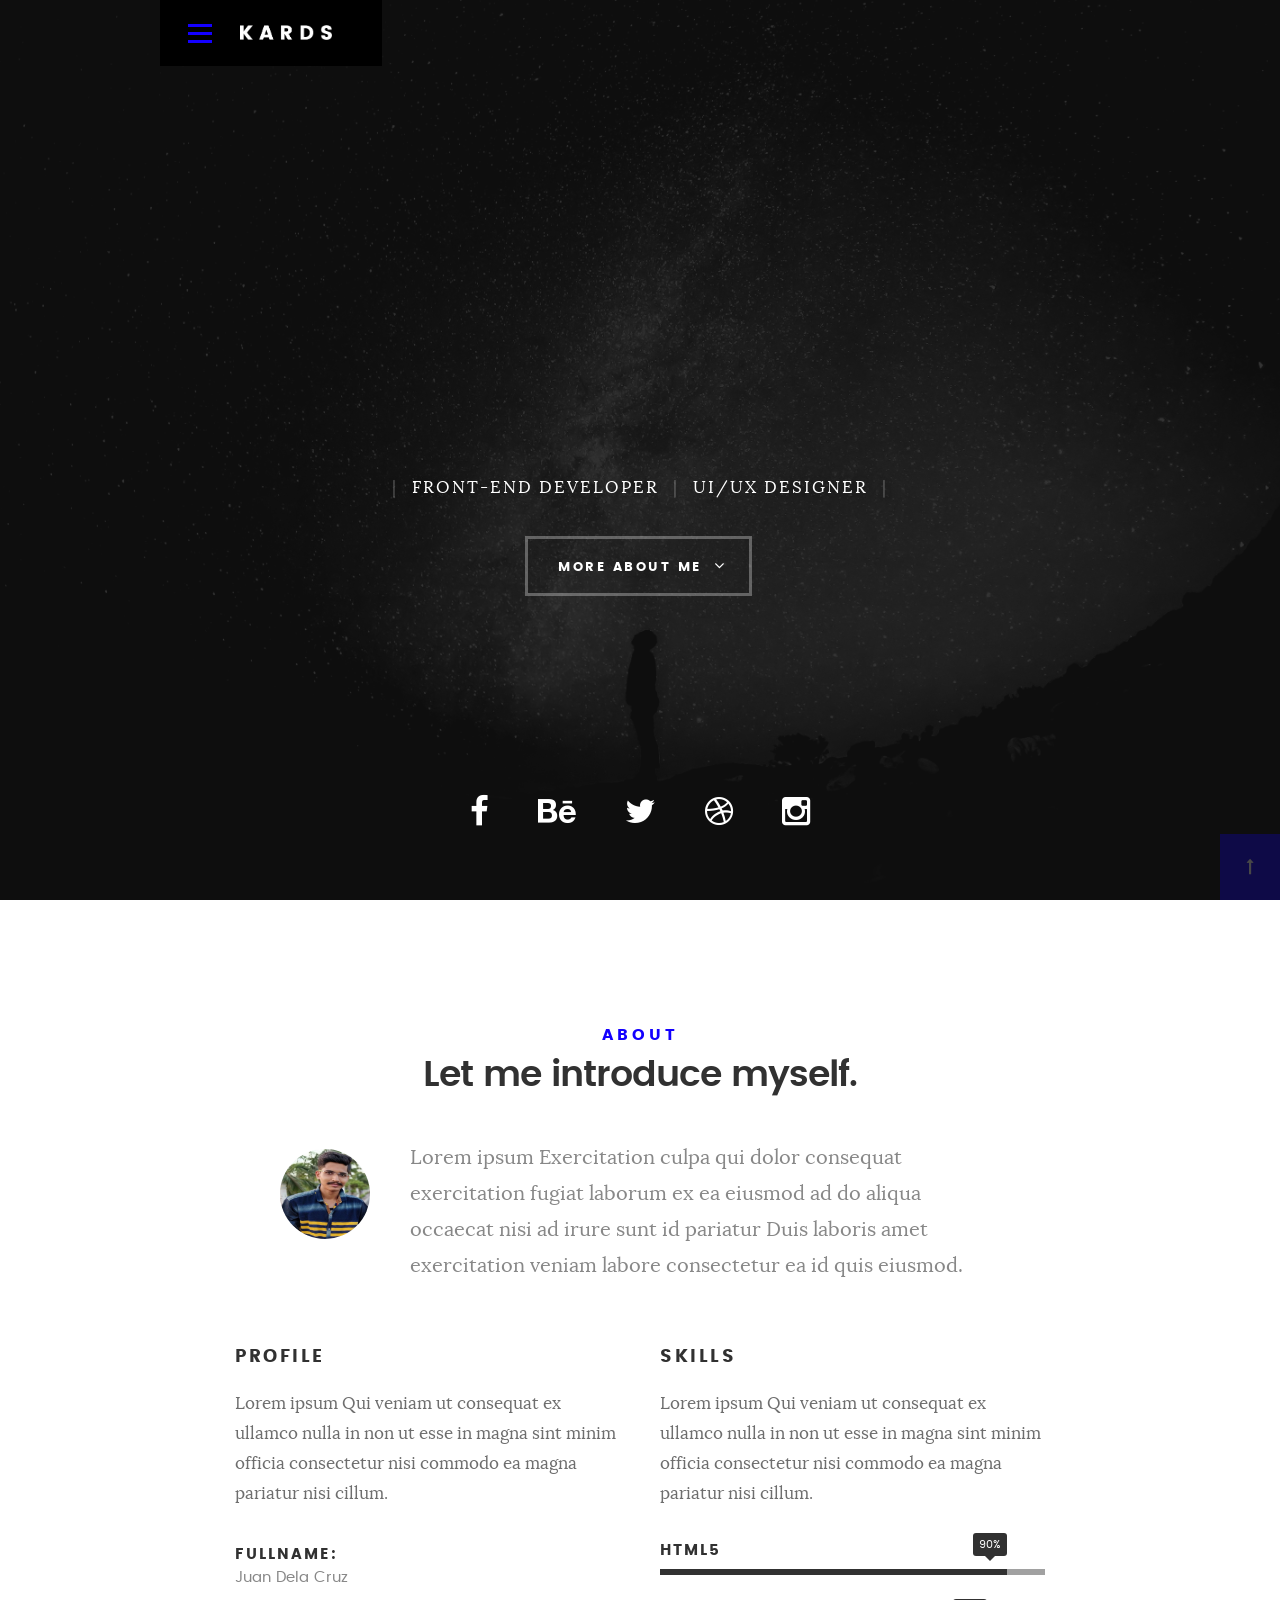
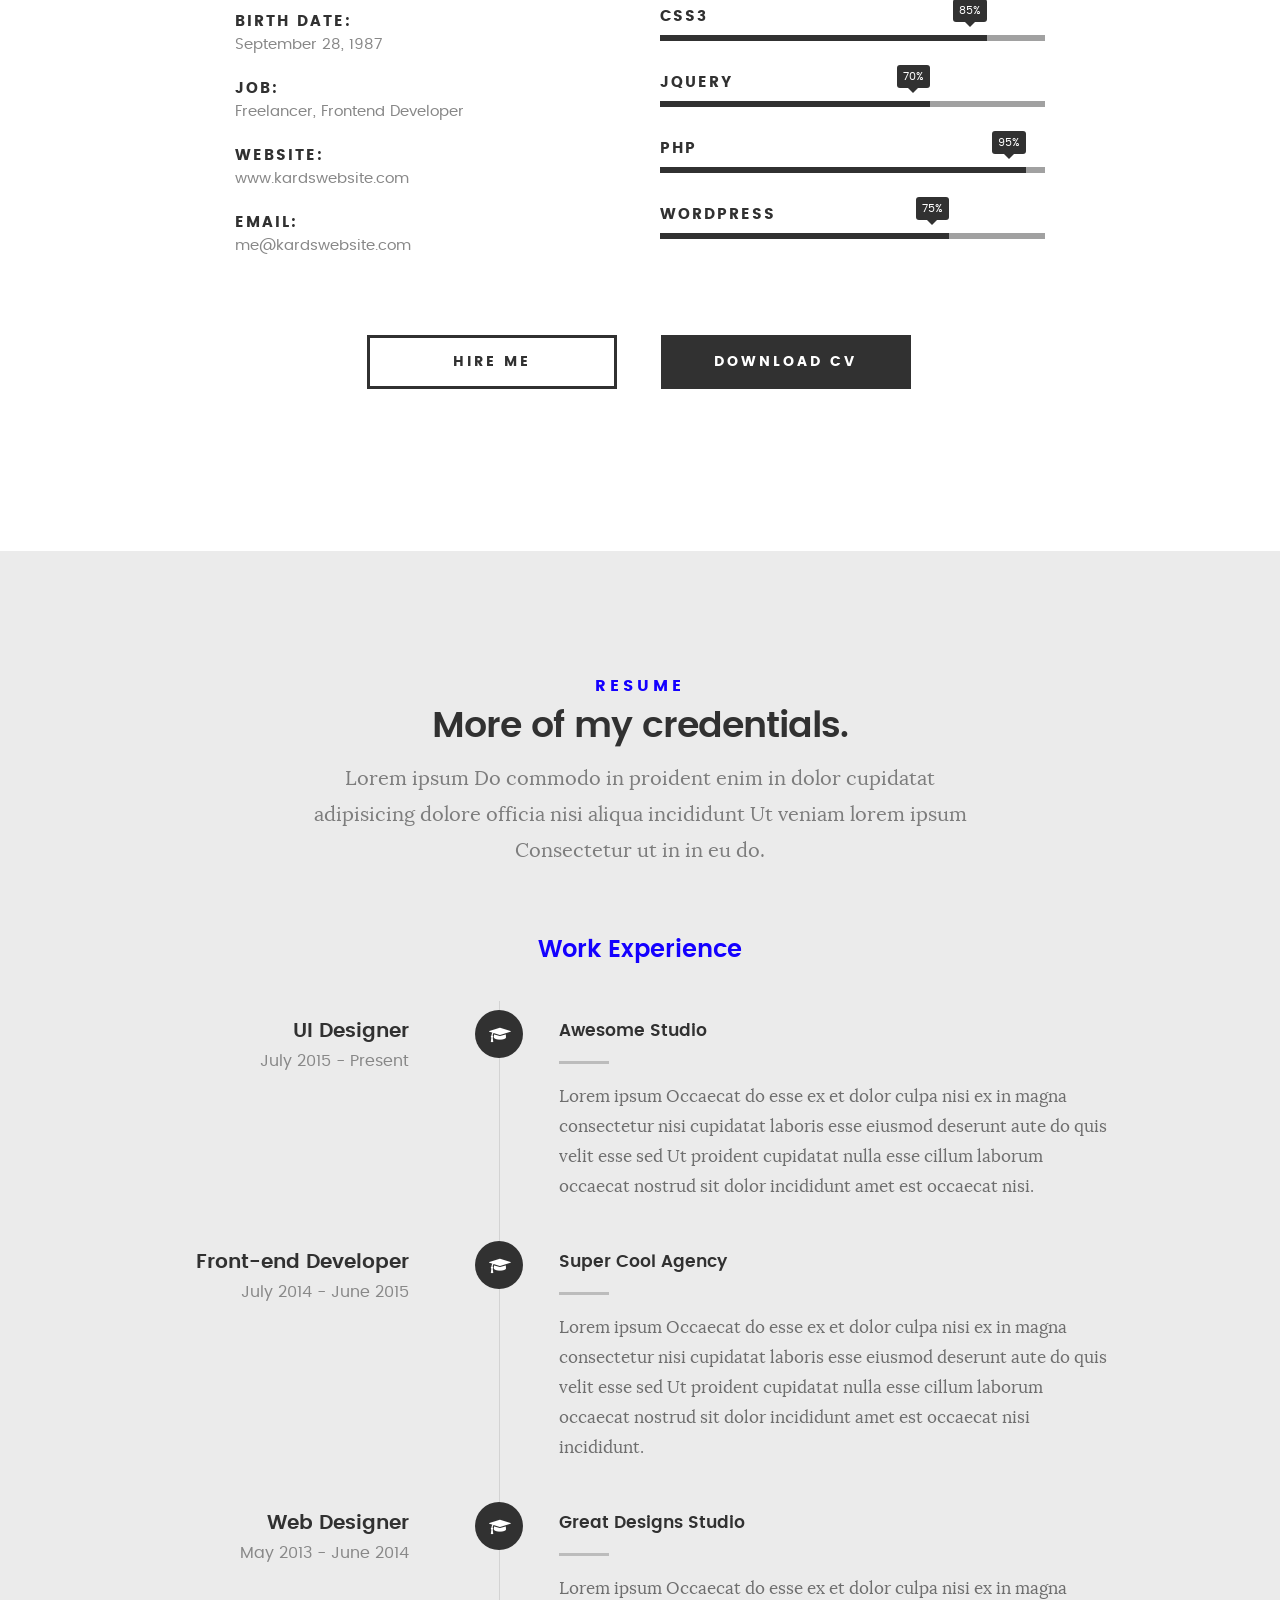
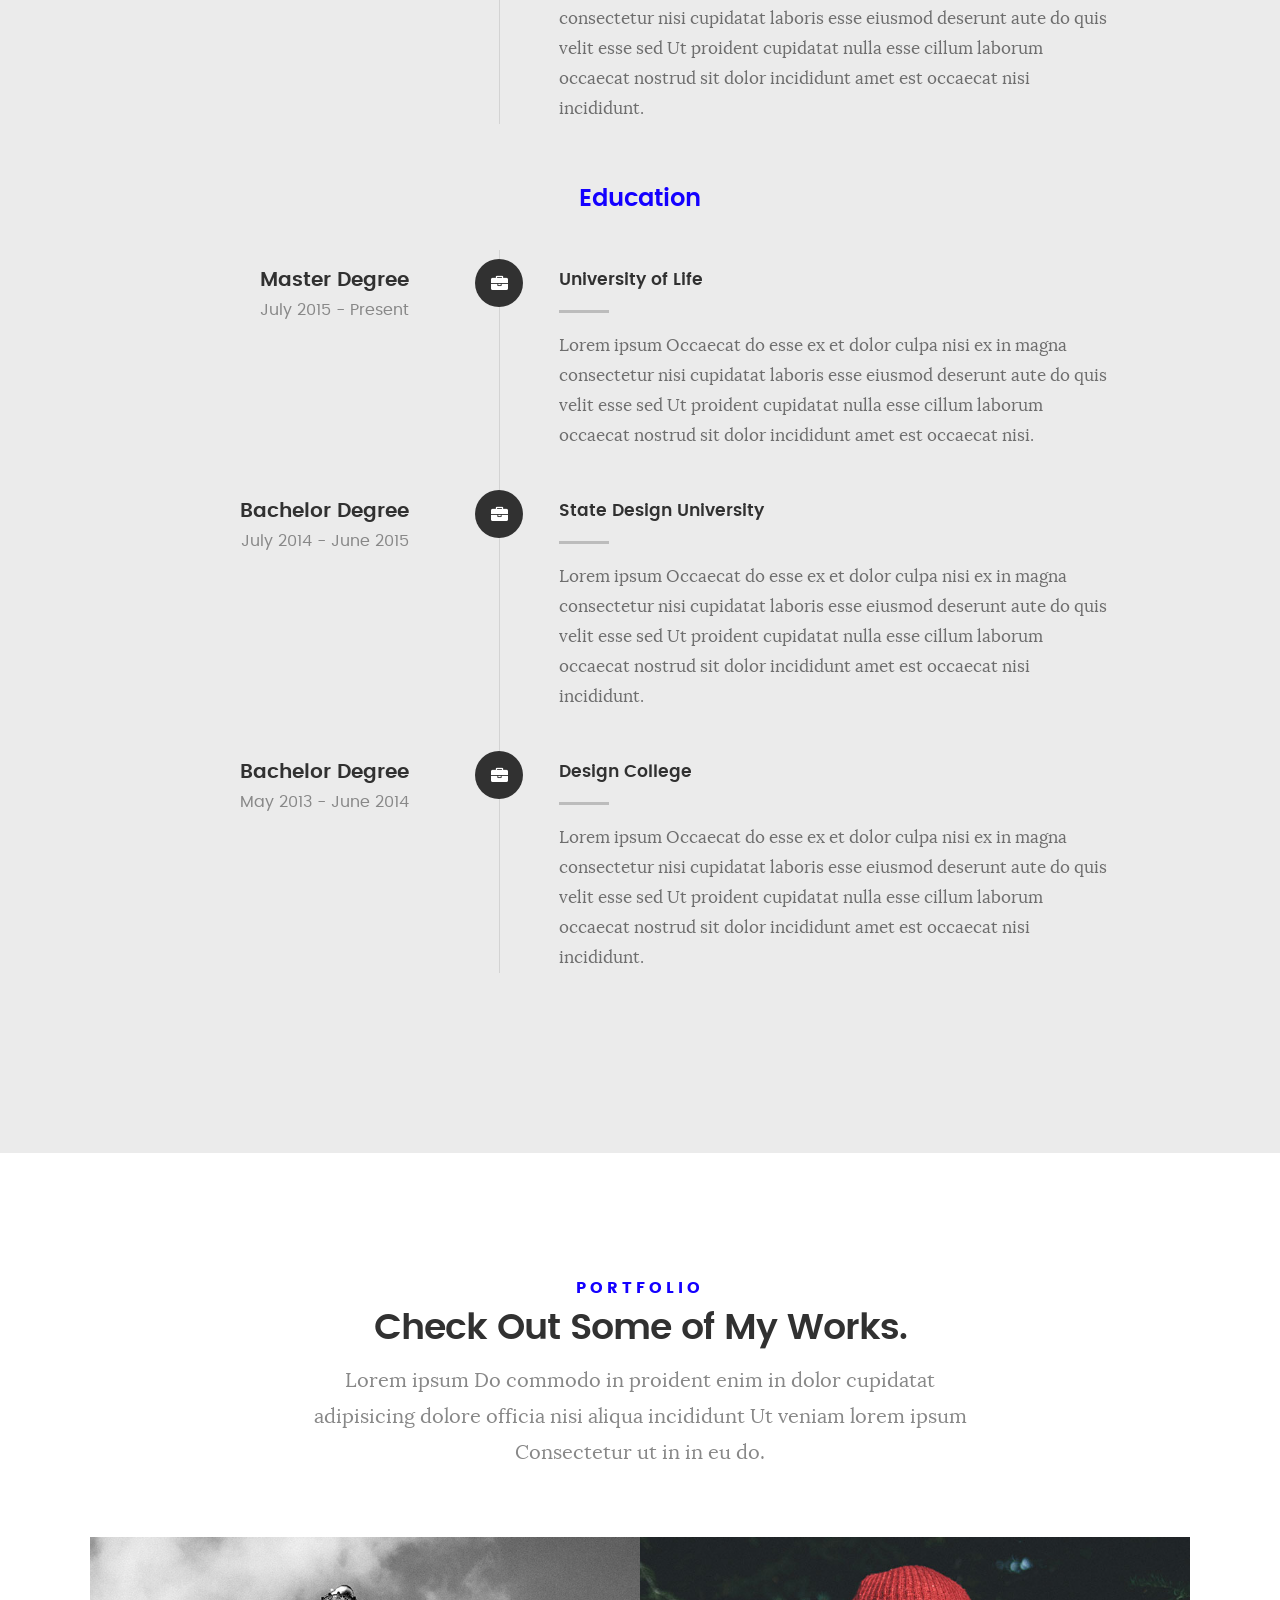
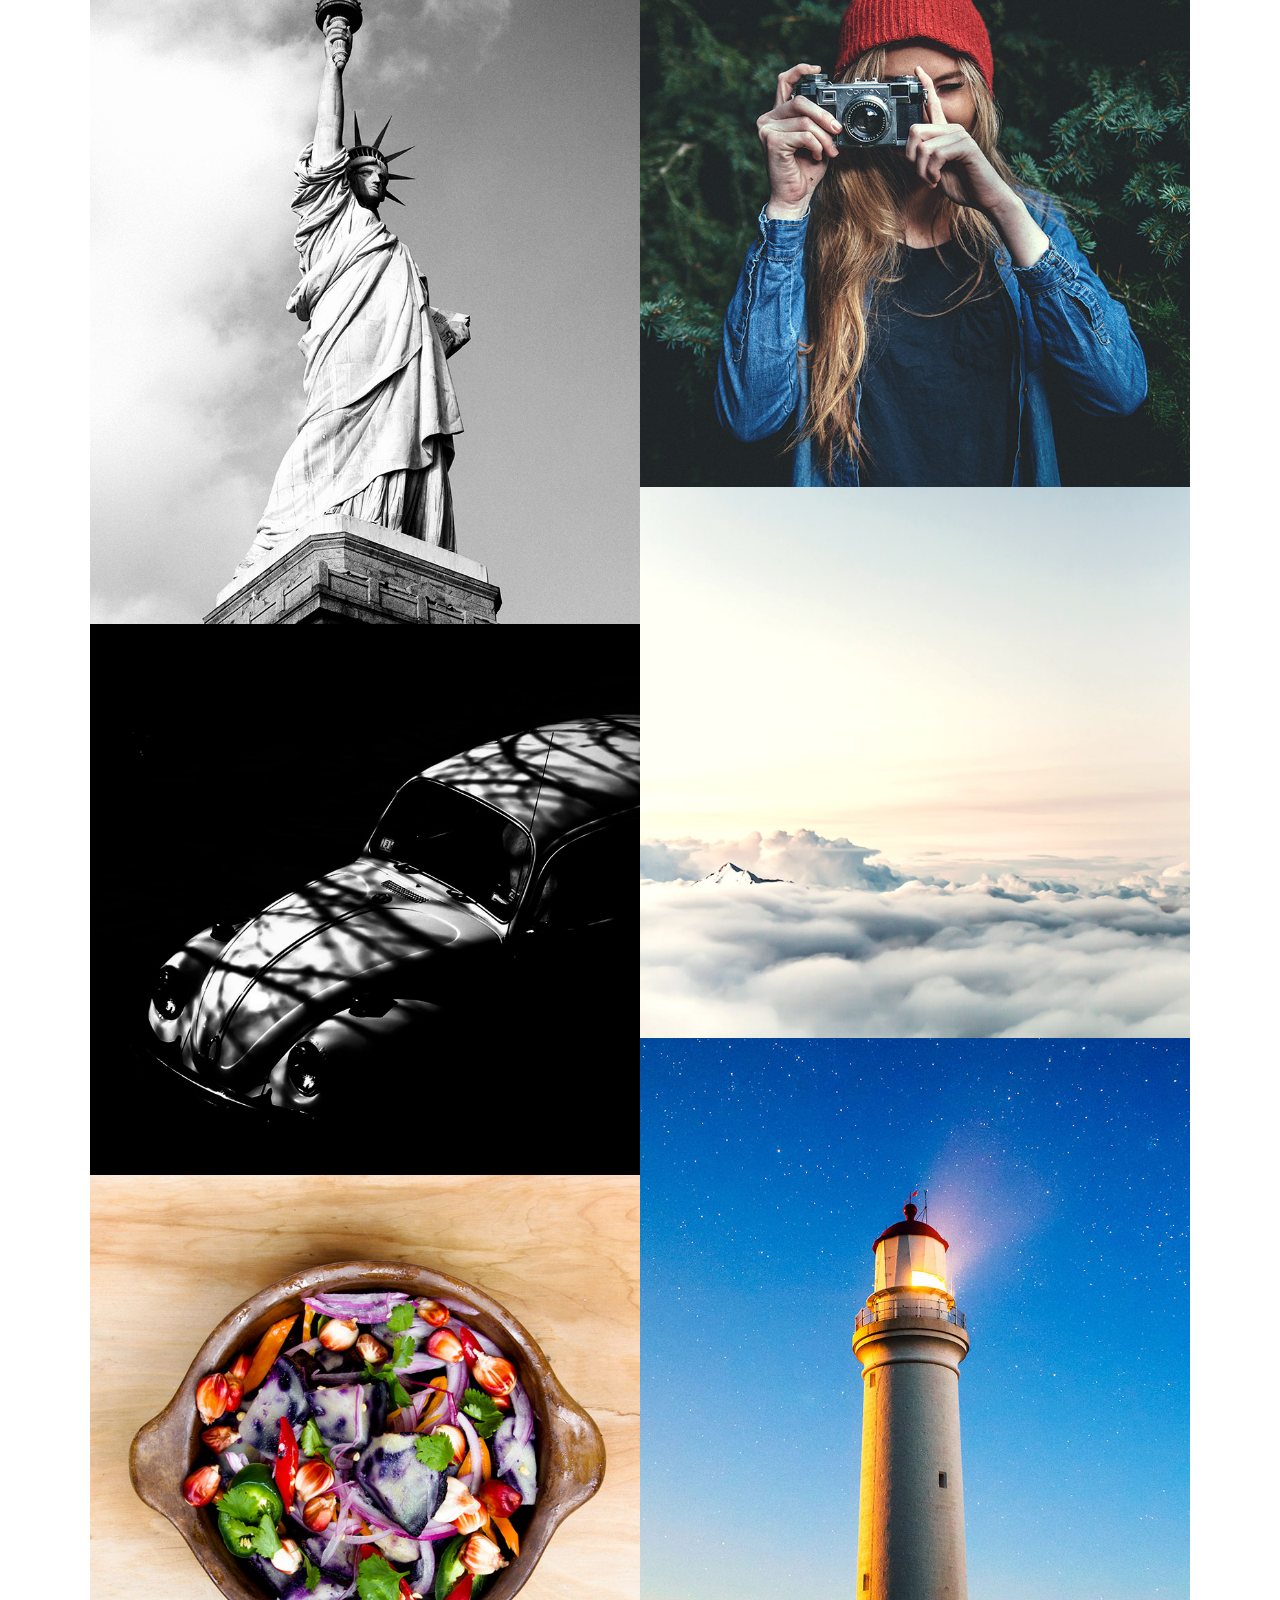
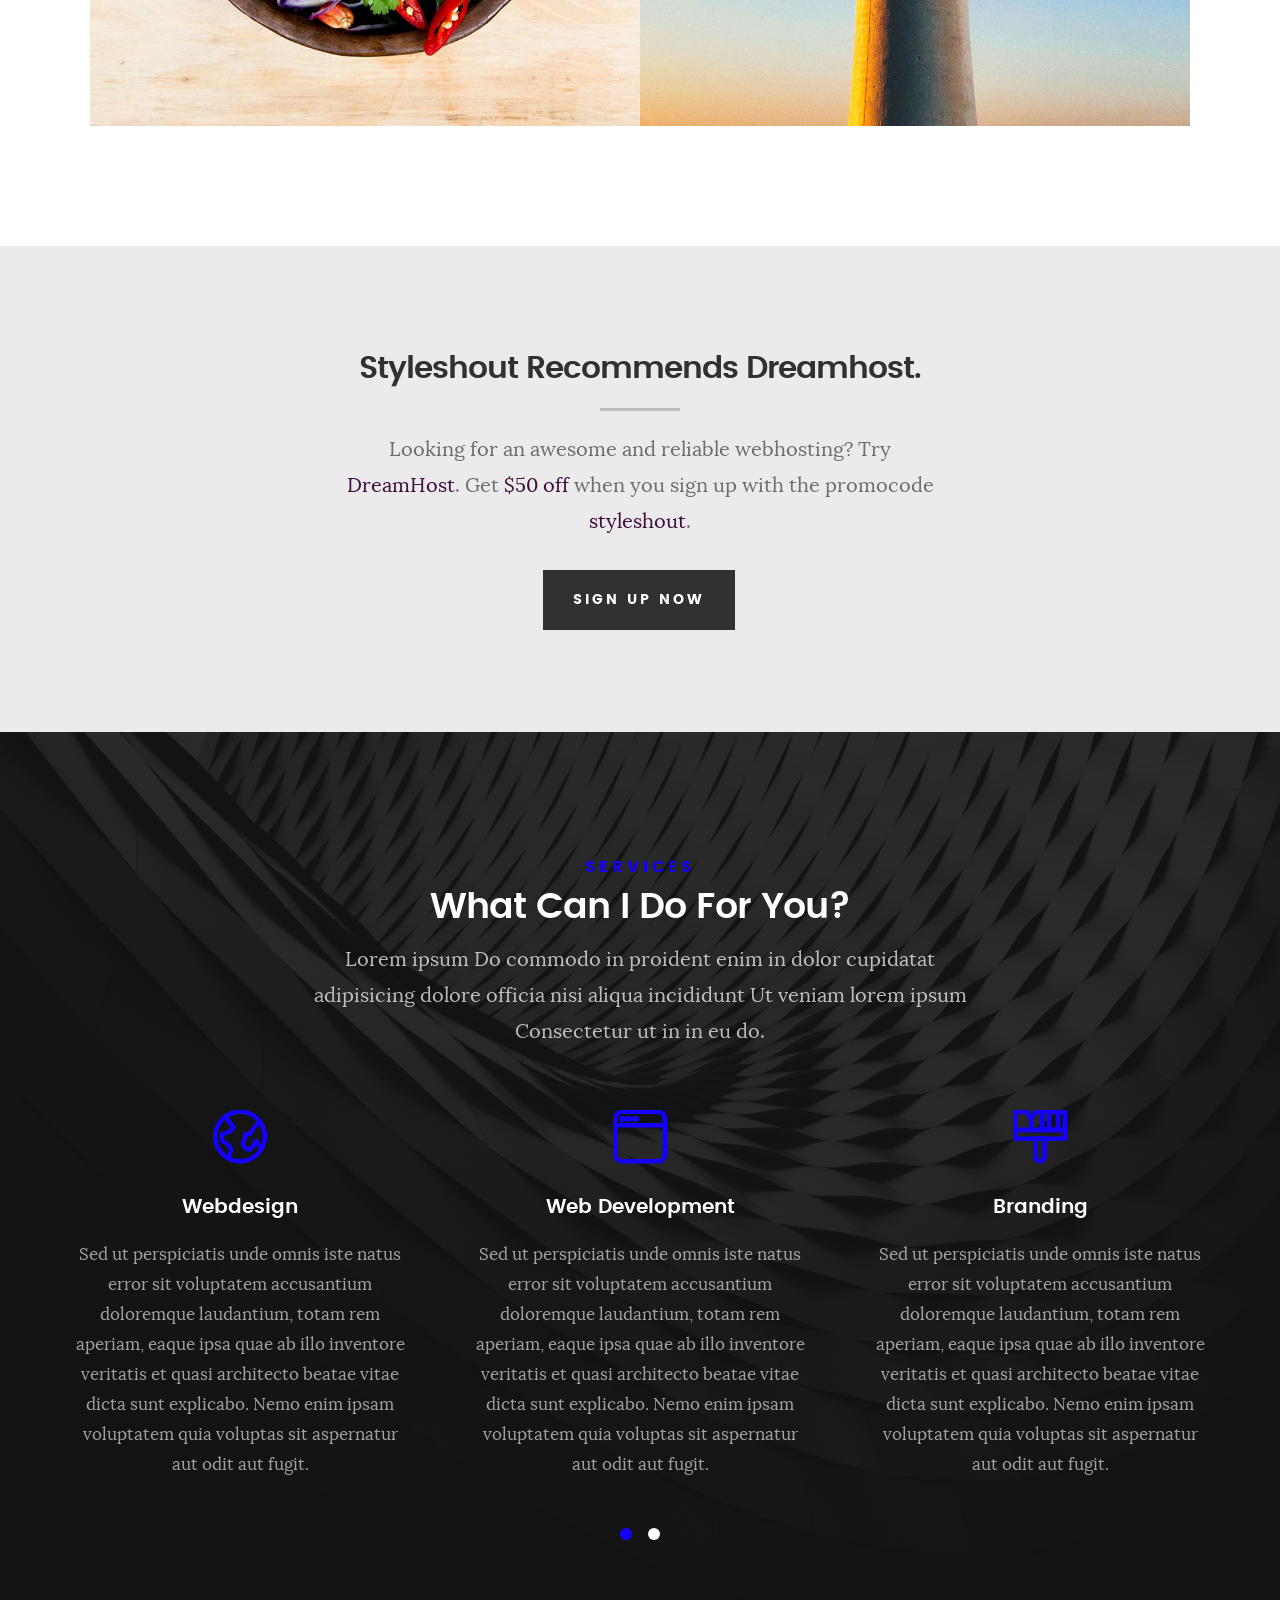
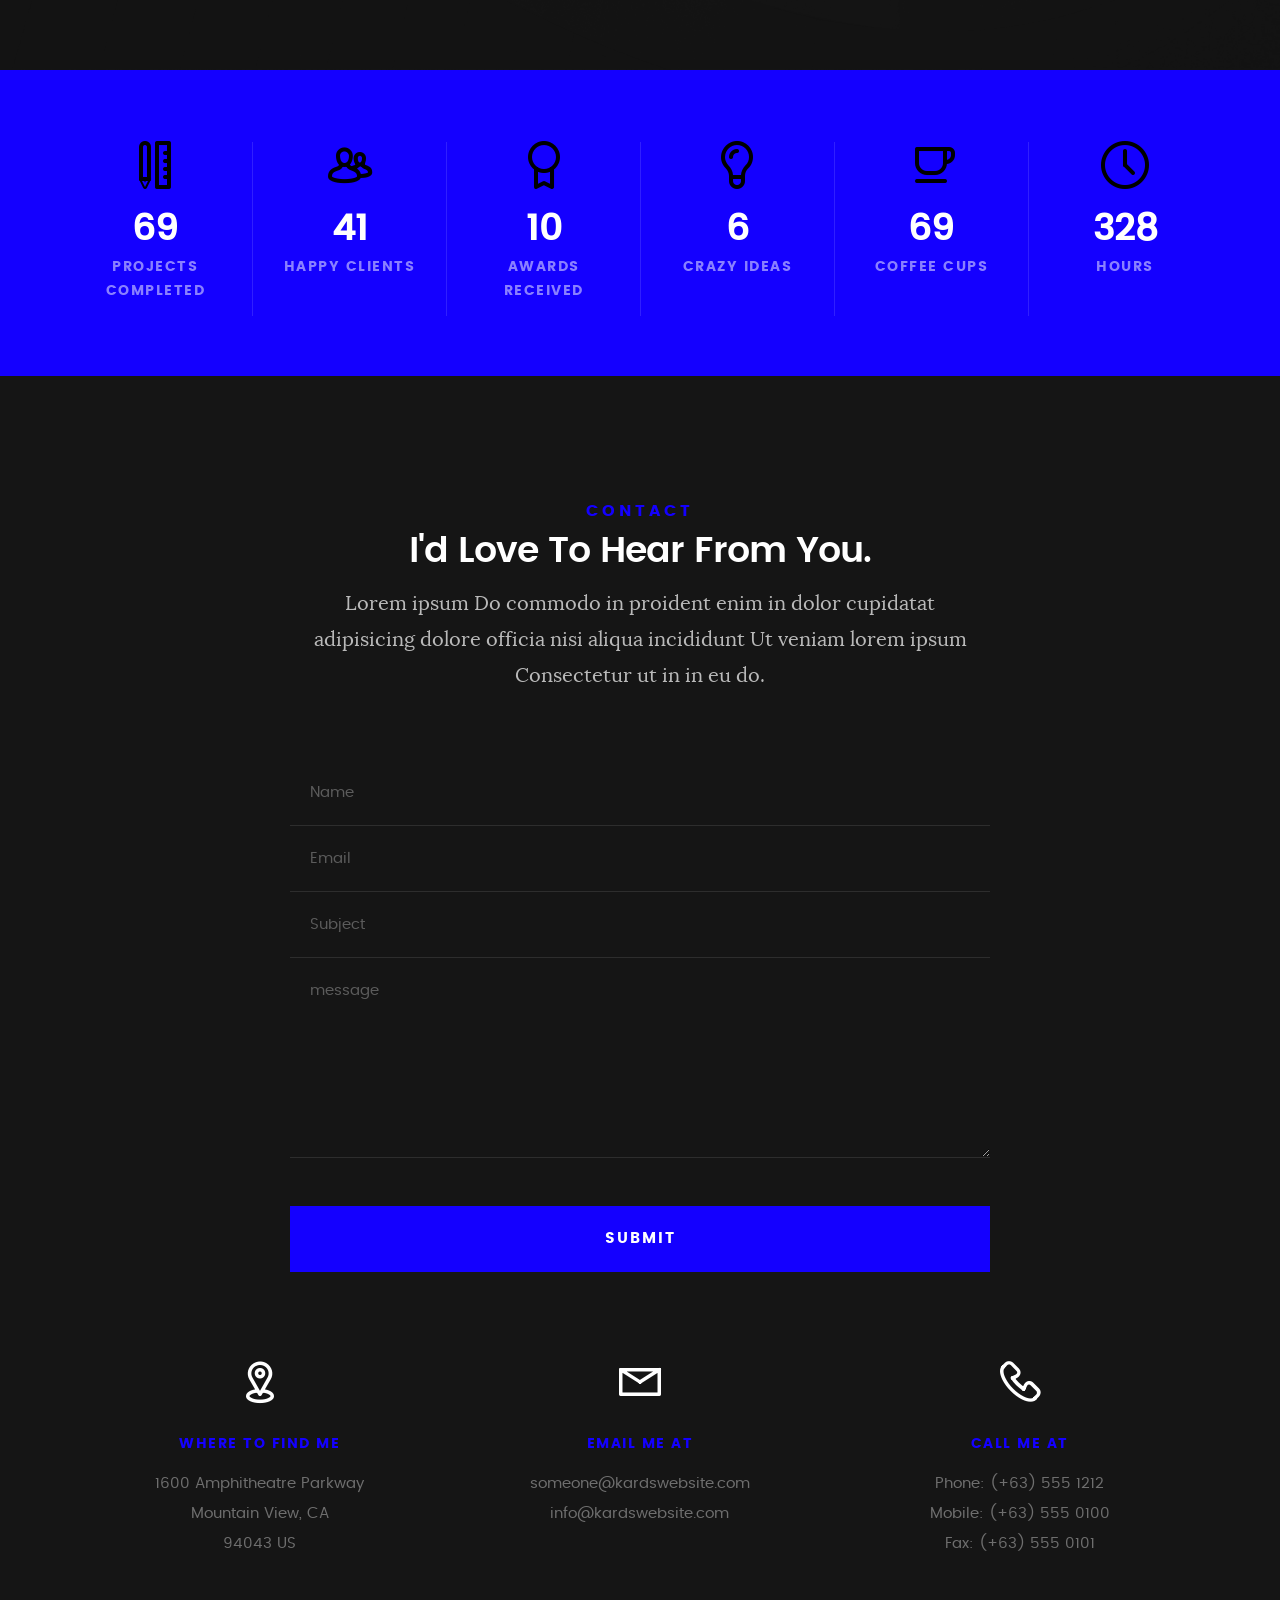
==== commit f4d60d1a: "changes" ====
--- a/new/index.html
+++ b/new/index.html
@@ -7,7 +7,7 @@
    <!--- basic page needs
    ================================================== -->
    <meta charset="utf-8">
-	<title>Kards</title>
+	<title>Sahil Shethna</title>
 	<meta name="description" content="">  
 	<meta name="author" content="">
 
@@ -28,7 +28,7 @@
 
    <!-- favicons
 	================================================== -->
-	<link rel="icon" type="image/png" href="favicon.png">
+	<link rel="icon" type="image/png" href="favicon.jpg">
 
 </head>
 
@@ -73,10 +73,10 @@
 
    			<div class="col-twelve">
 
-	   			<h5>Hello, World.</h5>
-	   			<h1>I'm Juan Dela Cruz.</h1>
-
-	   			<p class="intro-position">
+	   			<h5><!-- Hello, World. --></h5>
+	   			<h1><!-- I'm Juan Dela Cruz. --></h1>
+
+	   			<p class="intro-position" style="padding-top: 20%">
 	   				<span>Front-end Developer</span>
 	   				<span>UI/UX Designer</span> 
 	   			</p>
@@ -988,26 +988,7 @@
 
    <footer>
      	<div class="row">
-
-     		<div class="col-six tab-full pull-right social">
-
-     			<ul class="footer-social">        
-			      <li><a href="#"><i class="fa fa-facebook"></i></a></li>
-			      <li><a href="#"><i class="fa fa-behance"></i></a></li>
-			      <li><a href="#"><i class="fa fa-twitter"></i></a></li>
-			      <li><a href="#"><i class="fa fa-dribbble"></i></a></li>
-			      <li><a href="#"><i class="fa fa-instagram"></i></a></li>
-			   </ul> 
-	      		
-	      </div>
-
       	<div class="col-six tab-full">
-	      	<div class="copyright">
-		        	<span>© Copyright Kards 2016.</span> 
-		        	<span>Design by <a href="http://www.styleshout.com/">styleshout</a></span>	         	
-		         </div>		                  
-	      	</div>
-
 	      	<div id="go-top">
 		         <a class="smoothscroll" title="Back to Top" href="#top"><i class="fa fa-long-arrow-up"></i></a>
 		      </div>
@@ -1027,4 +1008,4 @@
 
 </body>
 
-</html>+</html>
--- a/new/css/main.css
+++ b/new/css/main.css
@@ -90,7 +90,7 @@
 	transition: all 0.3s ease-in-out;
 }
 a:hover, a:focus, a:active {
-	color: #FF0077;
+	color: #1400FF;
 	outline: 0;
 }
 
@@ -301,7 +301,7 @@
 	width: 8px;
 	height: 8px;
 	border-radius: 50%;
-	background: #FF0077;
+	background: #1400FF;
 	position: absolute;
 	left: -17px;
 	top: 11px;
@@ -309,7 +309,7 @@
 }
 dt {
 	margin: 0;
-	color: #FF0077;
+	color: #1400FF;
 }
 dd {
 	margin: 0 0 0 2rem;
@@ -429,7 +429,7 @@
 	display: none;
 }
 .pace .pace-progress {
-	background: #FF0077;
+	background: #1400FF;
 	position: fixed;
 	z-index: 900;
 	top: 0;
@@ -472,7 +472,7 @@
 	border-top: 11px solid rgba(255, 255, 255, 0.1);
 	border-right: 11px solid rgba(255, 255, 255, 0.1);
 	border-bottom: 11px solid rgba(255, 255, 255, 0.1);
-	border-left: 11px solid #FF0077;
+	border-left: 11px solid #1400FF;
 	-webkit-animation: load 1.1s infinite linear;
 	animation: load 1.1s infinite linear;
 	display: block;
@@ -594,8 +594,8 @@
 input[type="password"]:focus,
 textarea:focus,
 select:focus {
-	color: #cc005f;
-	border-bottom: 1px solid #FF0077;
+	color: #1400FF;
+	border-bottom: 1px solid #1400FF;
 }
 label, legend {
 	font-family: "poppins-bold", sans-serif;
@@ -736,8 +736,8 @@
 	line-height: 5.4rem !important;
 }
 button.stroke:hover, .button.stroke:hover {
-	border: 3px solid #FF0077;
-	color: #FF0077;
+	border: 3px solid #1400FF;
+	color: #1400FF;
 }
 button::-moz-focus-inner, input::-moz-focus-inner {
 	border: 0;
@@ -925,7 +925,7 @@
 	color: #252525;
 }
 .stats-tabs li a:hover {
-	color: #FF0077;
+	color: #1400FF;
 }
 .stats-tabs li a em {
 	display: block;
@@ -1041,7 +1041,7 @@
 	margin-bottom: 1.2rem;
 }
 .section-intro h5 {
-	color: #FF0077;
+	color: #1400FF;
 	font-size: 1.6rem;
 	line-height: 1.875;
 	margin-bottom: 0.3rem;
@@ -1138,7 +1138,7 @@
 }
 .menu-toggle span {
 	display: block;
-	background-color: #FF0077;
+	background-color: #1400FF;
 	width: 24px;
 	height: 3px;
 	margin-top: -1.5px;
@@ -1196,7 +1196,7 @@
 	background-color: rgba(255, 0, 119, 0);
 }
 .menu-toggle.is-clicked span::before, .menu-toggle.is-clicked span::after {
-	background-color: #ff0077;
+	background-color: #1400FF;
 	-moz-transition-delay: 0s, 0.2s;
 	-o-transition-delay: 0s, 0.2s;
 	-webkit-transition-delay: 0s, 0.2s;
@@ -1252,12 +1252,12 @@
 	border: none;
 }
 .main-navigation li a:hover {
-	color: #FF0077;
+	color: #1400FF;
 	padding-left: 1rem;
 }
 .main-navigation li.current > a {
 	background: none;
-	color: #FF0077;
+	color: #1400FF;
 }
 
 /**
@@ -1337,7 +1337,7 @@
 	text-shadow: 0 0 20px rgba(0, 0, 0, 0.5);
 }
 .intro-content h5 {
-	color: #cc005f;
+	color: #1400FF;
 	font-family: "poppins-bold", sans-serif;
 	font-size: 2.3rem;
 	line-height: 1.565;
@@ -1384,7 +1384,7 @@
 	letter-spacing: .25rem;
 }
 .intro-content .button:hover, .intro-content .button:focus {
-	border-color: #cc005f;
+	border-color: #1400FF;
 }
 .intro-content .button::after {
 	display: inline-block;
@@ -1416,7 +1416,7 @@
 	color: #FFFFFF;
 }
 .intro-social li a:hover, .intro-social li a:focus {
-	color: #cc005f;
+	color: #1400FF;
 }
 
 /**
@@ -1629,7 +1629,7 @@
 	text-align: center;
 }
 #resume .resume-header h2 {
-	color: #FF0077;
+	color: #1400FF;
 }
 
 #resume .resume-timeline {
@@ -1956,7 +1956,7 @@
 	border-right: 1px solid rgba(200, 200, 200, 0.1);
 }
 .popup-modal .link-box a:hover {
-	background: #cc005f;
+	background: #1400FF;
 	border: none;
 }
 @media only screen and (max-width:600px) {
@@ -2122,7 +2122,7 @@
 	color: white;
 }
 #services .section-intro h5 {
-	color: #FF0077;
+	color: #1400FF;
 }
 #services .section-intro p {
 	color: rgba(255, 255, 255, 0.7);
@@ -2144,7 +2144,7 @@
 }
 .services-list .icon i {
 	font-size: 5.4rem;
-	color: #FF0077;
+	color: #1400FF;
 }
 .services-list h3 {
 	color: #FFFFFF;
@@ -2172,7 +2172,7 @@
 	background: #FFFFFF;
 }
 .owl-theme .owl-controls .owl-page.active span {
-	background: #FF0077;
+	background: #1400FF;
 }
 
 
@@ -2183,7 +2183,7 @@
  * ------------------------------------------------------------------- 
  */
 #stats {
-	background: #990047;
+	background: #1400FF;
 	padding-top: 7.2rem;
 	padding-bottom: 6rem;
 	text-align: center;
@@ -2258,7 +2258,7 @@
 	color: white;
 }
 #contact .section-intro h5 {
-	color: #FF0077;
+	color: #1400FF;
 }
 #contact .section-intro p {
 	color: rgba(255, 255, 255, 0.7);
@@ -2311,7 +2311,7 @@
 	padding: 0 2rem;
 	margin: 0;
 	color: #FFFFFF;
-	background: #FF0077;
+	background: #1400FF;
 }
 #contact form .form-field label::after {
 	position: absolute;
@@ -2320,7 +2320,7 @@
 	margin-top: -6px;
 	border-top: 5px solid transparent;
 	border-bottom: 5px solid transparent;
-	border-right: 5px solid #FF0077;
+	border-right: 5px solid #1400FF;
 	content: "";
 }
 #contact input[type="text"],
@@ -2342,7 +2342,7 @@
 #contact input[type="text"]:focus,
 #contact input[type="password"]:focus,
 #contact input[type="email"]:focus {
-	border-color: #FF0077;
+	border-color: #1400FF;
 	color: #FFFFFF;
 }
 #contact textarea {
@@ -2350,7 +2350,7 @@
 	padding: 1.8rem 2rem;
 }
 #contact textarea:focus {
-	border-color: #FF0077;
+	border-color: #1400FF;
 	color: #FFFFFF;
 }
 #contact button.submitform {
@@ -2362,11 +2362,11 @@
 	padding: 0 3rem;
 	margin-top: 4.8rem;
 	width: 100%;
-	background: #FF0077;
+	background: #1400FF;
 	color: #FFFFFF;
 }
 #contact button.submitform:hover, #contact button.submitform:focus {
-	background: #cc005f;
+	background: #1400FF;
 }
 #message-warning, #message-success {
 	display: none;
@@ -2380,7 +2380,7 @@
 	color: #fa0003;
 }
 #message-success {
-	color: #FF0077;
+	color: #1400FF;
 }
 #message-warning i, #message-success i {
 	margin-right: 10px;
@@ -2425,7 +2425,7 @@
 	color: #FFFFFF;
 }
 .contact-info h5 {
-	color: #FF0077;
+	color: #1400FF;
 }
 
 /**
@@ -2499,7 +2499,7 @@
 	color: #FFFFFF;
 }
 footer a:hover, footer a:focus {
-	color: #FF0077;
+	color: #1400FF;
 }
 footer .row {
 	max-width: 900px;
@@ -2578,7 +2578,7 @@
 	width: 6rem;
 	line-height: 6.6rem;
 	text-align: center;
-	background: #cc005f;
+	background: #1400FF;
 	color: #FFFFFF;
 	text-align: center;
 	text-transform: uppercase;
